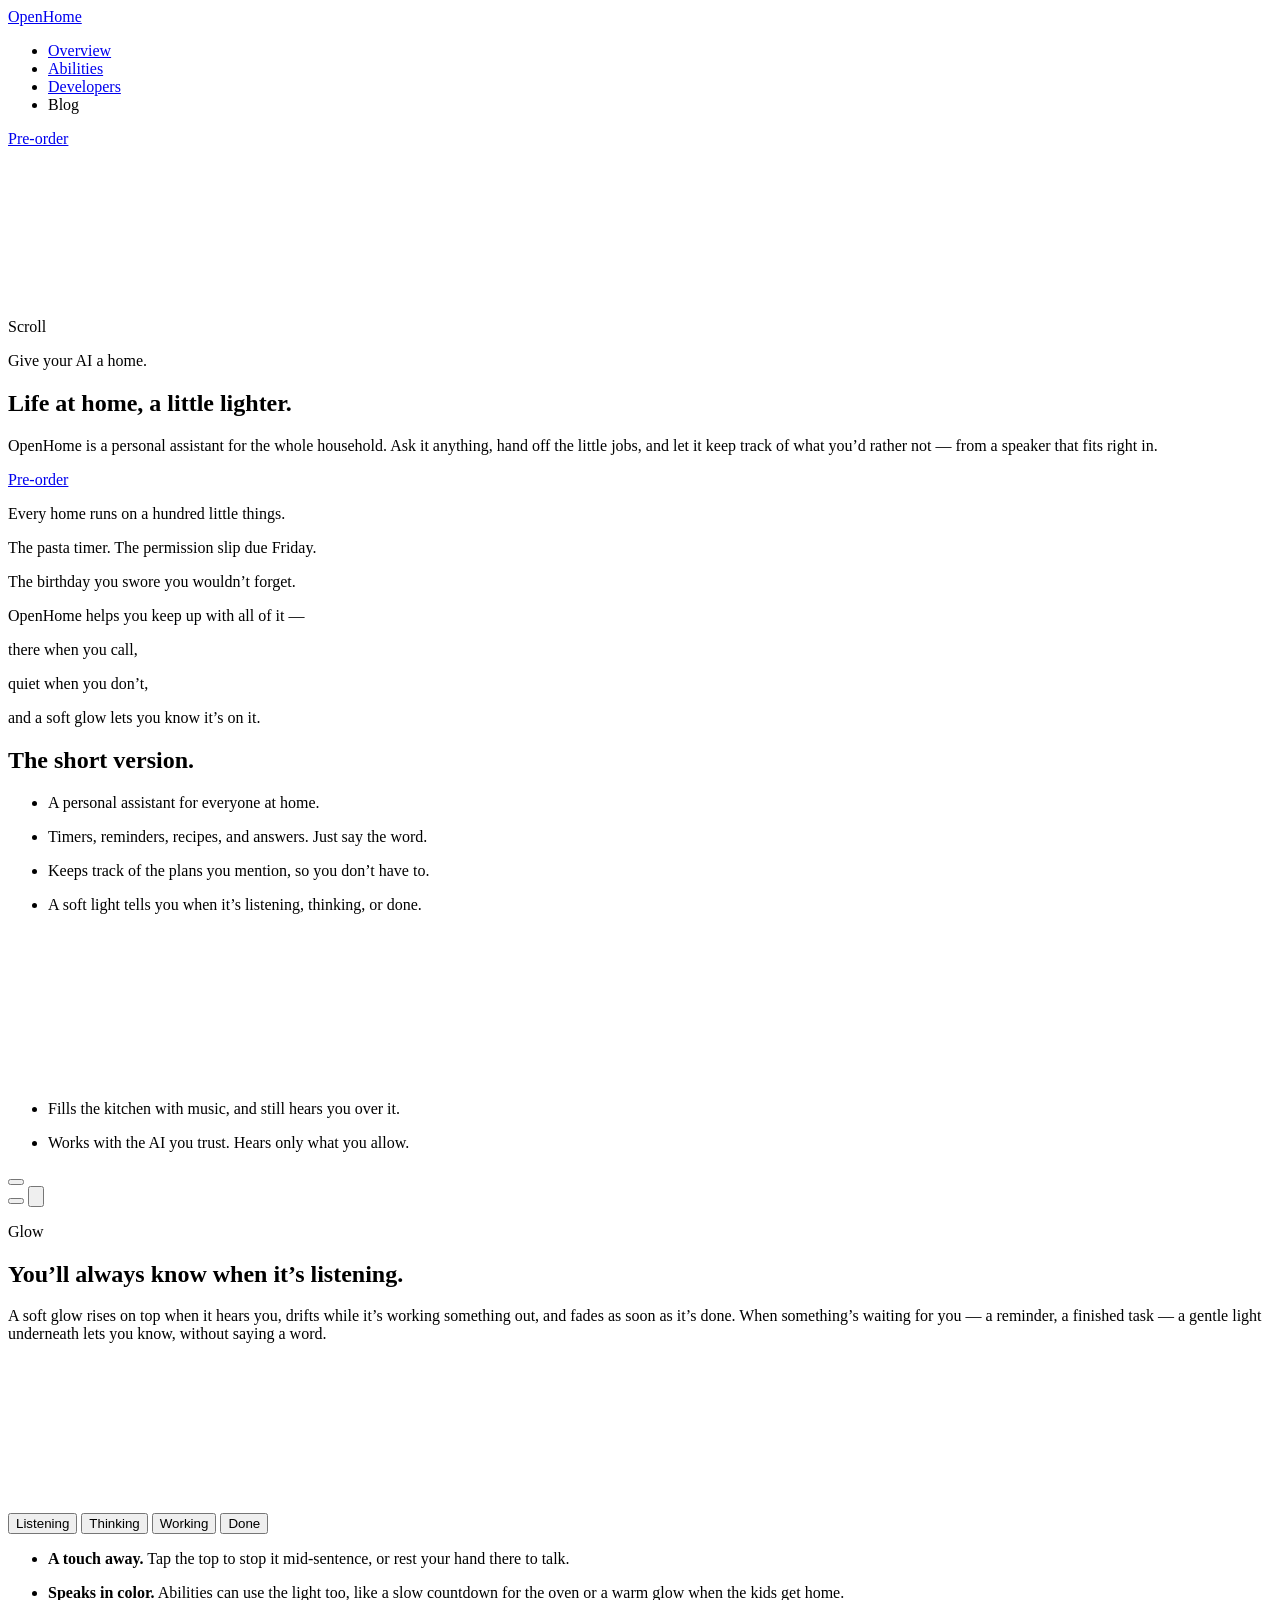
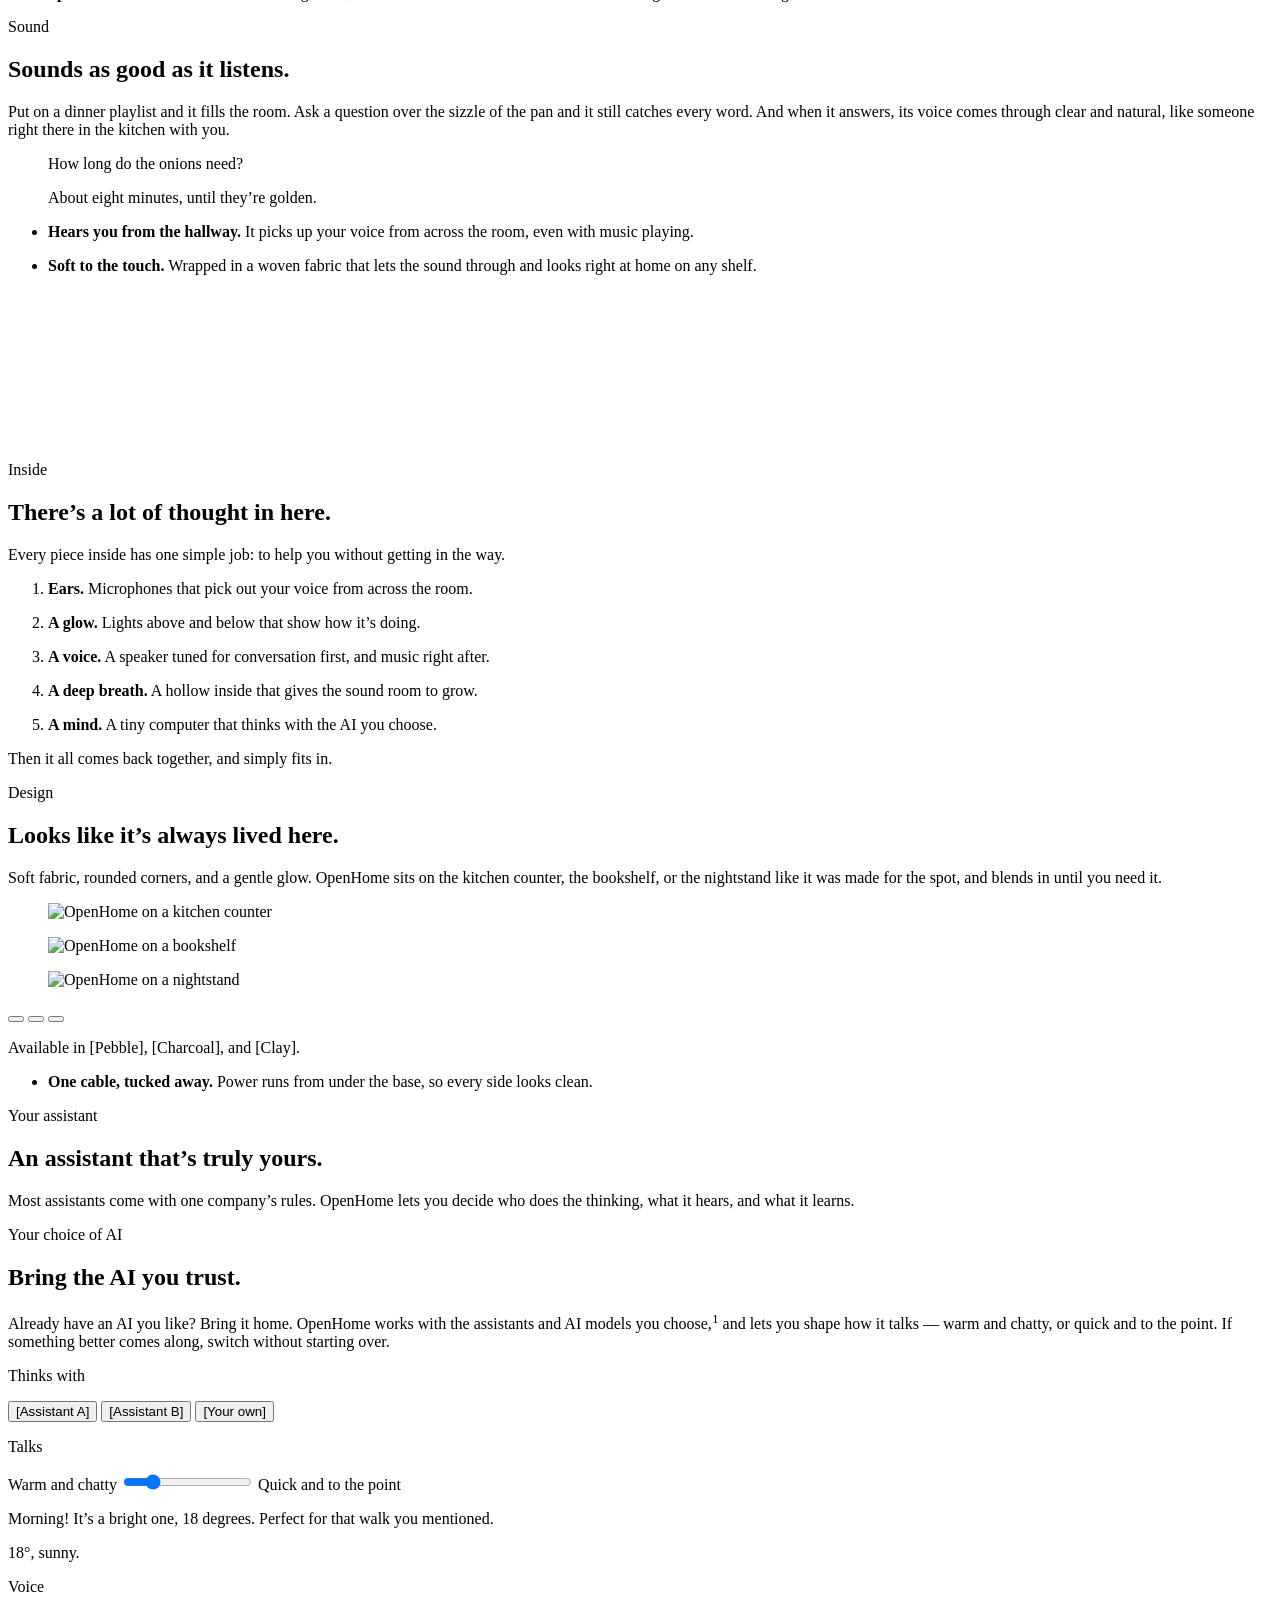
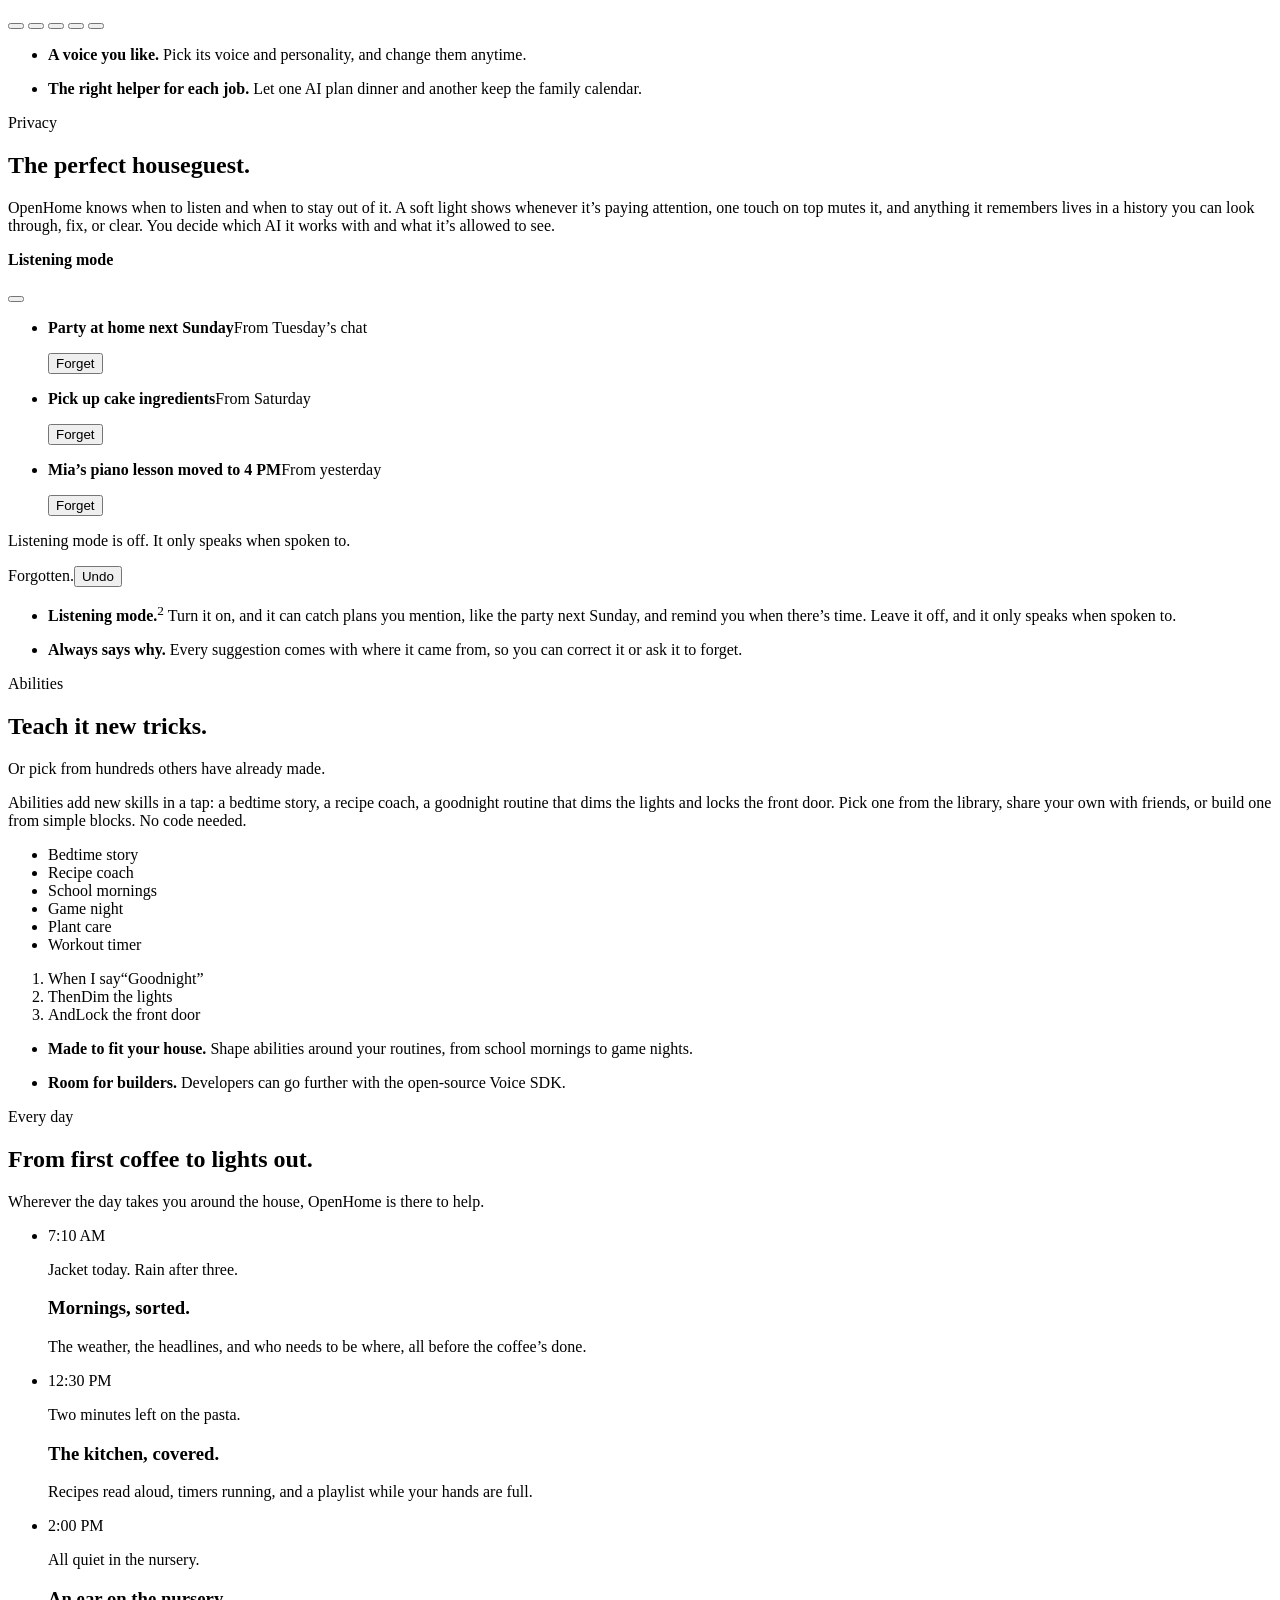
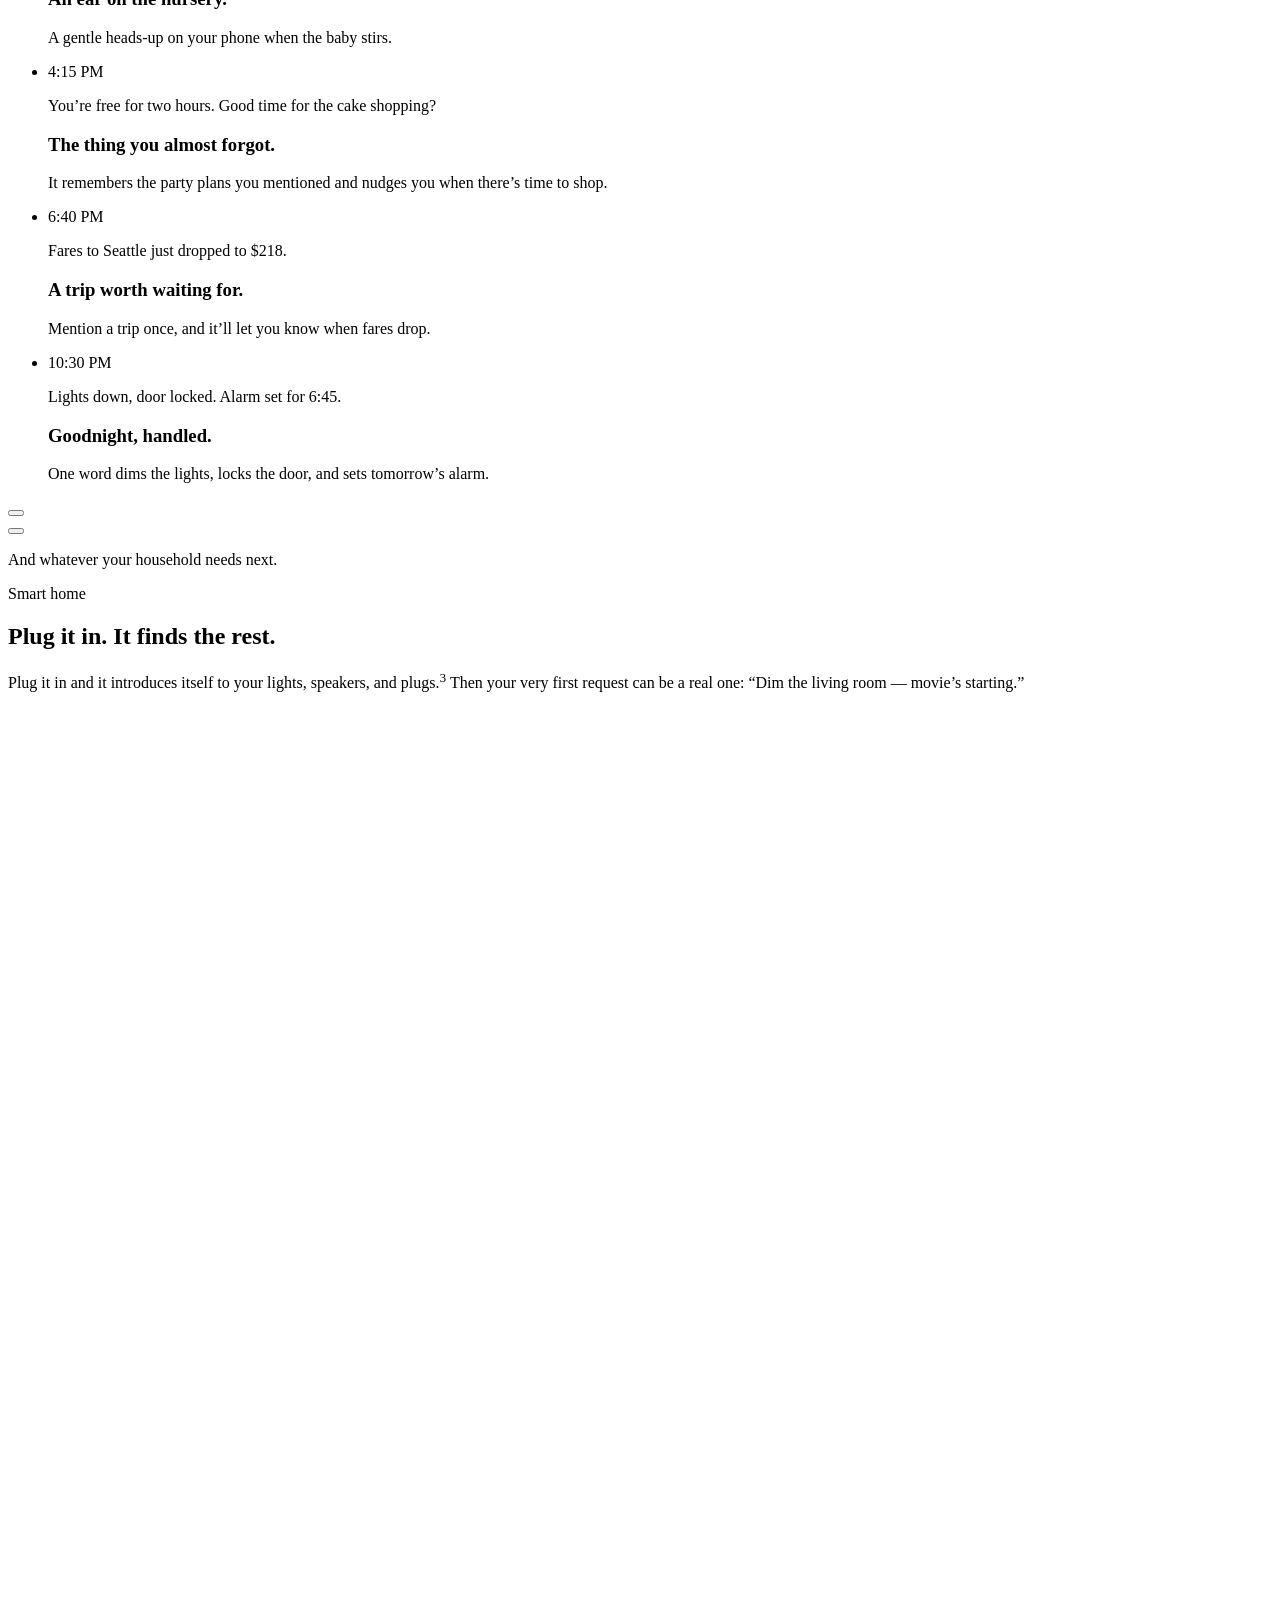
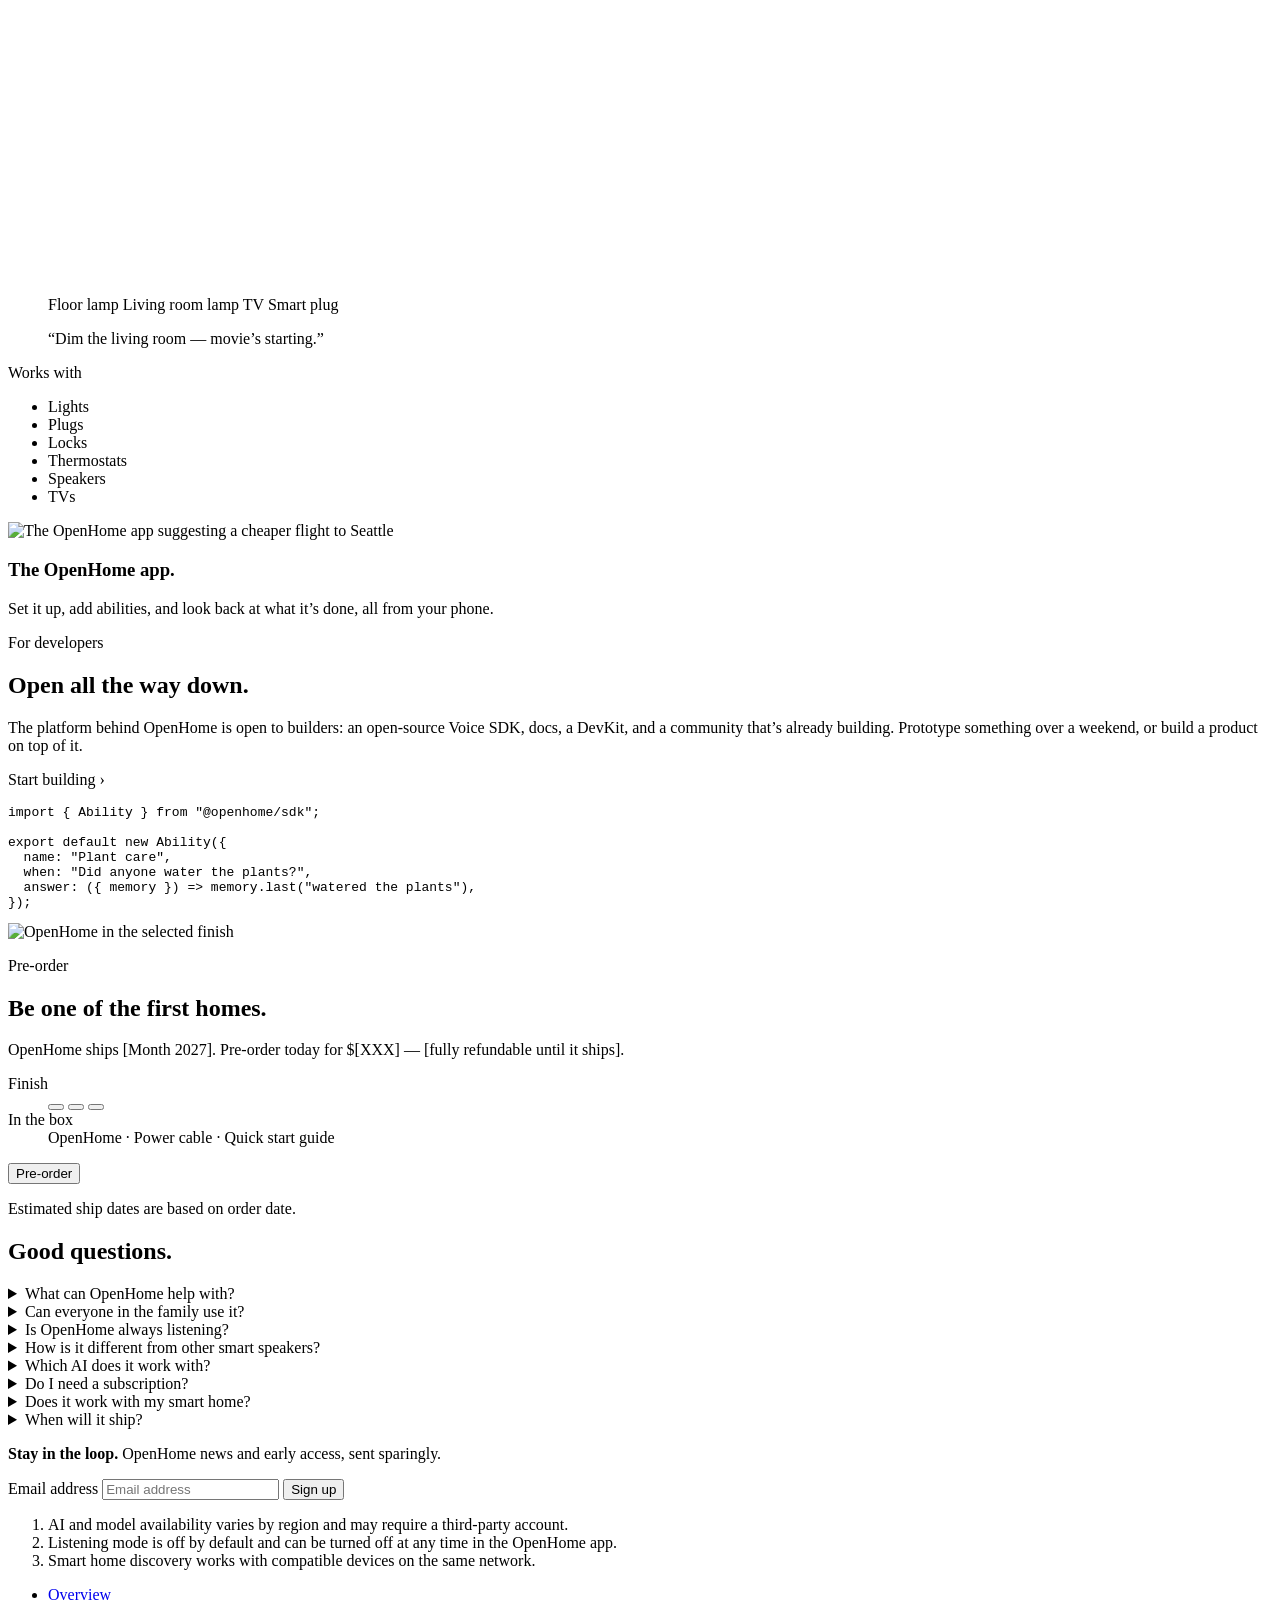
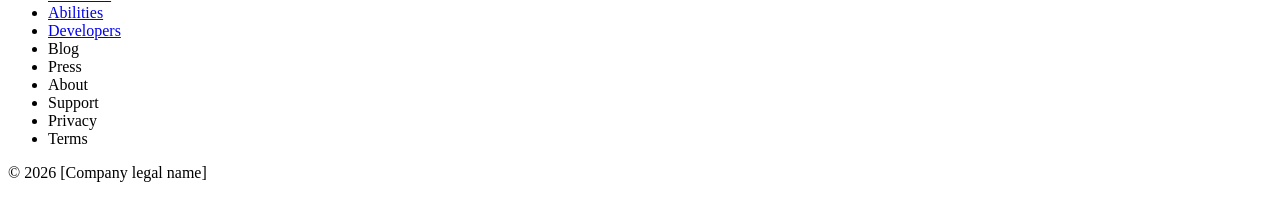
==== index.html @ 108980af "Publish the OpenHome homepage" ====
<!doctype html>
<html lang="en">
  <head>
    <meta charset="utf-8" />
    <meta name="viewport" content="width=device-width, initial-scale=1" />
    <meta name="robots" content="noindex, nofollow" />
    <title>OpenHome</title>
    <link rel="icon" href="data:," />
    <script type="module" crossorigin src="/OpenHomeWebsite/assets/index-CLuRskL2.js"></script>
    <link rel="stylesheet" crossorigin href="/OpenHomeWebsite/assets/index-CqBwtbEt.css">
  </head>
  <body>
    
    <header class="nav glass glass--frost">
      <a class="nav__name" href="#top">OpenHome</a>
      <ul class="nav__links">
        <li><a href="#top">Overview</a></li>
        <li><a href="#abilities">Abilities</a></li>
        <li><a href="#developers">Developers</a></li>
        <li><span>Blog</span></li>
      </ul>
      <a class="nav__buy glass glass--glow" href="#preorder">Pre-order</a>
    </header>

        <div class="edge-glow" aria-hidden="true"><i></i><i></i></div>

    <main>
            <section class="hero" id="top" aria-labelledby="hero-title">
        <div class="hero__stage">
          <canvas class="hero__canvas" aria-hidden="true"></canvas>

          <div class="hero__cue">
            <p class="hero__hint" aria-hidden="true">Scroll</p>
          </div>

          <p class="hero__line hero__title">Give your AI a home.</p>

                    <div class="hero__end">
            <h1 id="hero-title" class="hero__title">Life at home, a little lighter.</h1>
            <p class="hero__body">OpenHome is a personal assistant for the whole household. Ask it anything, hand off the little jobs, and let it keep track of what you’d rather not — from a speaker that fits right in.</p>
            <a class="hero__cta" href="#preorder">Pre-order</a>
          </div>
        </div>
      </section>

            <section class="s manifesto" aria-label="Every home runs on a hundred little things">
        <div class="manifesto__lines">
          <p>Every home runs on a hundred little things.</p>
          <p>The pasta timer. The permission slip due Friday.</p>
          <p>The birthday you swore you wouldn’t forget.</p>
          <p>OpenHome helps you keep up with all of it —</p>
          <p>there when you call,</p>
          <p>quiet when you don’t,</p>
          <p>and a soft glow lets you know it’s on it.<span class="manifesto__dot glass glass--glow" aria-hidden="true"></span></p>
        </div>
      </section>

            <section class="s s--white highlights" aria-labelledby="short-title" data-gallery>
        <div class="wrap gallery-head" data-reveal>
          <h2 class="title" id="short-title">The short version.</h2>
        </div>
        <ul class="gallery" aria-label="Highlights">
          <li class="card"><p class="card__line">A personal assistant for everyone at home.</p><div class="card__art" data-art="hl-01" role="img" aria-label="A family kitchen in the morning"></div></li>
          <li class="card"><p class="card__line">Timers, reminders, recipes, and answers. Just say the word.</p><div class="card__art" data-art="hl-02" role="img" aria-label="Hands kneading dough on a kitchen counter"></div></li>
          <li class="card"><p class="card__line">Keeps track of the plans you mention, so you don’t have to.</p><div class="card__art" data-art="hl-03" role="img" aria-label="Two people talking at a dining table"></div></li>
          <li class="card"><p class="card__line">A soft light tells you when it’s listening, thinking, or done.</p><div class="card__art card__art--glow"><canvas class="card__glow" role="img" aria-label="The top of OpenHome changing light"></canvas></div></li>
          <li class="card"><p class="card__line">Fills the kitchen with music, and still hears you over it.</p><div class="card__art" data-art="hl-05" role="img" aria-label="An evening kitchen with music playing"></div></li>
          <li class="card"><p class="card__line">Works with the AI you trust. Hears only what you allow.</p><div class="card__art" data-art="hl-06" role="img" aria-label="A hand resting on the top of OpenHome"></div></li>
        </ul>
        <div class="gallery-ctl glass glass--clear" data-lens="12">
          <button class="arrow" type="button" aria-label="Previous"><i data-icon="caret-left"></i></button>
          <div class="dots"><span class="dots__drop"></span></div>
          <button class="arrow" type="button" aria-label="Next"><i data-icon="caret-right"></i></button>
          <button class="play" type="button" aria-label="Pause" aria-pressed="false"><svg viewBox="0 0 16 16" aria-hidden="true"><path class="i-pause" d="M4.5 3h2.5v10H4.5zM9 3h2.5v10H9z" /><path class="i-play" d="M5 3l8 5-8 5z" /></svg></button>
        </div>
      </section>

            <section class="glow" aria-labelledby="glow-title">
        <div class="glow__track">
          <div class="glow__stage">
            <div class="wrap glow__grid">
              <div class="glow__copy">
                <p class="eyebrow">Glow</p>
                <h2 class="headline" id="glow-title">You’ll always know when it’s listening.</h2>
                <p class="intro">
                  A soft glow rises on top when it hears you, drifts while it’s working something out, and fades as soon
                  as it’s done. When something’s waiting for you — a reminder, a finished task — a gentle light underneath
                  lets you know, without saying a word.
                </p>
              </div>
              <div class="glow__device">
                <canvas class="glow__top" role="img" aria-label="The top of OpenHome, lit in the selected state"></canvas>
                <div class="seg glass glass--clear glow__seg" data-lens="12" aria-label="Light state">
                  <span class="seg__drop glass glass--glow"></span>
                  <button class="seg__opt" type="button" aria-checked="true">Listening</button>
                  <button class="seg__opt" type="button">Thinking</button>
                  <button class="seg__opt" type="button">Working</button>
                  <button class="seg__opt" type="button">Done</button>
                </div>
              </div>
            </div>
          </div>
        </div>
        <ul class="wrap features" data-reveal>
          <li><i class="icon" data-icon="hand-tap"></i><p><b>A touch away.</b> Tap the top to stop it mid-sentence, or rest your hand there to talk.</p></li>
          <li><i class="icon" data-icon="palette"></i><p><b>Speaks in color.</b> Abilities can use the light too, like a slow countdown for the oven or a warm glow when the kids get home.</p></li>
        </ul>
      </section>

            <section class="s sound" aria-labelledby="sound-title">
        <div class="wrap">
          <p class="eyebrow" data-reveal>Sound</p>
          <div class="split-head" data-reveal>
            <h2 class="headline" id="sound-title">Sounds as good as it listens.</h2>
            <p class="intro">
              Put on a dinner playlist and it fills the room. Ask a question over the sizzle of the pan and it still
              catches every word. And when it answers, its voice comes through clear and natural, like someone right
              there in the kitchen with you.
            </p>
          </div>
          <figure class="scene sound__scene" data-sound style="--sx: 20.5%; --sy: 74%">
            <div class="scene__art" data-art="sound-kitchen" role="img" aria-label="A family kitchen at dinner time"></div>
            <span class="ring"></span><span class="ring"></span><span class="ring"></span>
            <p class="bubble glass glass--clear" data-lens="10" style="--bx: 50%; --by: 16%">How long do the onions need?</p>
            <p class="bubble bubble--reply glass glass--frost glass--glow" style="--bx: 60%; --by: 30%">About eight minutes, until they’re golden.</p>
          </figure>
          <ul class="features features--left" data-reveal>
            <li><i class="icon" data-icon="ear"></i><p><b>Hears you from the hallway.</b> It picks up your voice from across the room, even with music playing.</p></li>
            <li><i class="icon" data-icon="feather"></i><p><b>Soft to the touch.</b> Wrapped in a woven fabric that lets the sound through and looks right at home on any shelf.</p></li>
          </ul>
        </div>
      </section>

            <div class="to-dark" aria-hidden="true"></div>
      <section class="inside" aria-labelledby="inside-title" data-dark>
        <div class="inside__stage">
          <canvas class="inside__canvas" aria-hidden="true"></canvas>
          <div class="inside__copy inside__copy--intro">
            <p class="eyebrow">Inside</p>
            <h2 id="inside-title" class="inside__title">There’s a lot of thought in here.</h2>
            <p class="inside__body">Every piece inside has one simple job: to help you without getting in the way.</p>
          </div>
          <ol class="inside__labels">
            <li class="label" data-label="ears"><span class="label__mark" aria-hidden="true"></span><p class="label__text"><strong>Ears.</strong> <span>Microphones that pick out your voice from across the room.</span></p></li>
            <li class="label" data-label="glow"><span class="label__mark" aria-hidden="true"></span><p class="label__text"><strong>A glow.</strong> <span>Lights above and below that show how it’s doing.</span></p></li>
            <li class="label" data-label="voice"><span class="label__mark" aria-hidden="true"></span><p class="label__text"><strong>A voice.</strong> <span>A speaker tuned for conversation first, and music right after.</span></p></li>
            <li class="label" data-label="breath"><span class="label__mark" aria-hidden="true"></span><p class="label__text"><strong>A deep breath.</strong> <span>A hollow inside that gives the sound room to grow.</span></p></li>
            <li class="label" data-label="mind"><span class="label__mark" aria-hidden="true"></span><p class="label__text"><strong>A mind.</strong> <span>A tiny computer that thinks with the AI you choose.</span></p></li>
          </ol>
          <p class="inside__copy inside__copy--outro inside__title">Then it all comes back together, and simply fits in.</p>
          <p class="inside__hint" aria-hidden="true"></p>
          <p class="inside__status" role="status"></p>
        </div>
      </section>
      <div class="to-light" aria-hidden="true"></div>

            <section class="s s--white design" aria-labelledby="design-title" data-finish>
        <div class="wrap center" data-reveal>
          <p class="eyebrow">Design</p>
          <h2 class="headline" id="design-title">Looks like it’s always lived here.</h2>
          <p class="intro">
            Soft fabric, rounded corners, and a gentle glow. OpenHome sits on the kitchen counter, the bookshelf, or the
            nightstand like it was made for the spot, and blends in until you need it.
          </p>
        </div>
        <div class="wrap plates" data-reveal>
          <figure class="plate" data-art="design-counter" style="--px: 50%; --pb: 20%; --pw: 38%"><img class="product" src="/OpenHomeWebsite/assets/speaker-pebble-DFc9h6jD.png" alt="OpenHome on a kitchen counter" /></figure>
          <figure class="plate" data-art="design-shelf" style="--px: 52%; --pb: 25%; --pw: 34%"><img class="product" src="/OpenHomeWebsite/assets/speaker-pebble-DFc9h6jD.png" alt="OpenHome on a bookshelf" /></figure>
          <figure class="plate" data-art="design-nightstand" style="--px: 42%; --pb: 34%; --pw: 34%"><img class="product" src="/OpenHomeWebsite/assets/speaker-pebble-DFc9h6jD.png" alt="OpenHome on a nightstand" /></figure>
        </div>
        <div class="finish-row" data-reveal>
          <div class="seg glass glass--clear finish-seg" data-lens="12" aria-label="Finish">
            <span class="seg__drop glass glass--frost"></span>
            <button class="seg__opt swatch" type="button" aria-checked="true" aria-label="[Pebble]" style="--sw: #cdc9c0"></button>
            <button class="seg__opt swatch" type="button" aria-label="[Charcoal]" style="--sw: #45444a"></button>
            <button class="seg__opt swatch" type="button" aria-label="[Clay]" style="--sw: #c4876a"></button>
          </div>
          <p class="small">Available in [Pebble], [Charcoal], and [Clay].</p>
        </div>
        <ul class="wrap features" data-reveal>
          <li><i class="icon" data-icon="plug"></i><p><b>One cable, tucked away.</b> Power runs from under the base, so every side looks clean.</p></li>
        </ul>
      </section>

            <div class="aura-zone">

                <section class="s yours" aria-labelledby="yours-title">
          <div class="wrap center">
            <p class="eyebrow" data-reveal>Your assistant</p>
            <h2 class="display words" id="yours-title" data-words>An assistant that’s truly yours.</h2>
            <p class="intro" data-reveal>
              Most assistants come with one company’s rules. OpenHome lets you decide who does the thinking, what it
              hears, and what it learns.
            </p>
          </div>
        </section>

                <section class="s ai" aria-labelledby="ai-title">
          <div class="wrap center" data-reveal>
            <p class="eyebrow">Your choice of AI</p>
            <h2 class="headline" id="ai-title">Bring the AI you trust.</h2>
            <p class="intro">
              Already have an AI you like? Bring it home. OpenHome works with the assistants and AI models you
              choose,<sup>1</sup> and lets you shape how it talks — warm and chatty, or quick and to the point. If
              something better comes along, switch without starting over.
            </p>
          </div>
          <div class="app glass glass--frost" data-reveal>
            <div class="app__row">
              <p class="app__label">Thinks with</p>
              <div class="seg glass glass--clear ai-seg" data-lens="10" aria-label="Choose an AI">
                <span class="seg__drop glass glass--frost"></span>
                <button class="seg__opt" type="button" aria-checked="true">[Assistant A]</button>
                <button class="seg__opt" type="button">[Assistant B]</button>
                <button class="seg__opt" type="button">[Your own]</button>
              </div>
            </div>
            <div class="app__row">
              <p class="app__label">Talks</p>
              <div class="tone">
                <span>Warm and chatty</span>
                <input class="tone__range" type="range" min="0" max="100" value="20" aria-label="How it talks, from warm and chatty to quick and to the point" />
                <span>Quick and to the point</span>
              </div>
            </div>
            <div class="reply glass glass--clear" data-lens="10" aria-live="polite">
              <p class="reply__warm">Morning! It’s a bright one, 18 degrees. Perfect for that walk you mentioned.</p>
              <p class="reply__quick">18°, sunny.</p>
            </div>
            <div class="app__row">
              <p class="app__label">Voice</p>
              <div class="voices" role="radiogroup" aria-label="Voice">
                <button type="button" class="voice" role="radio" aria-checked="true" aria-label="Voice 1" style="--v: #ffcf9e"></button>
                <button type="button" class="voice" role="radio" aria-checked="false" aria-label="Voice 2" style="--v: #ffe7a8"></button>
                <button type="button" class="voice" role="radio" aria-checked="false" aria-label="Voice 3" style="--v: #b9dcff"></button>
                <button type="button" class="voice" role="radio" aria-checked="false" aria-label="Voice 4" style="--v: #c9f2df"></button>
                <button type="button" class="voice" role="radio" aria-checked="false" aria-label="Voice 5" style="--v: #f6c3d4"></button>
              </div>
            </div>
          </div>
          <ul class="wrap features" data-reveal>
            <li><i class="icon" data-icon="user-sound"></i><p><b>A voice you like.</b> Pick its voice and personality, and change them anytime.</p></li>
            <li><i class="icon" data-icon="brain"></i><p><b>The right helper for each job.</b> Let one AI plan dinner and another keep the family calendar.</p></li>
          </ul>
        </section>

                <section class="s privacy" aria-labelledby="privacy-title">
          <div class="wrap">
            <div class="privacy__scene" data-art="privacy-room">
              <div class="privacy__panel glass glass--frost" data-reveal>
                <span class="privacy__light glass glass--glow" aria-hidden="true"></span>
                <p class="eyebrow">Privacy</p>
                <h2 class="headline" id="privacy-title">The perfect houseguest.</h2>
                <p class="intro">
                  OpenHome knows when to listen and when to stay out of it. A soft light shows whenever it’s paying
                  attention, one touch on top mutes it, and anything it remembers lives in a history you can look
                  through, fix, or clear. You decide which AI it works with and what it’s allowed to see.
                </p>
                <div class="memory">
                  <div class="memory__head">
                    <p><b>Listening mode</b></p>
                    <button class="switch" type="button" role="switch" aria-checked="true" aria-label="Listening mode"><span></span></button>
                  </div>
                  <div class="memory__body">
                    <ul class="memory__list">
                      <li class="mem glass glass--clear"><p><b>Party at home next Sunday</b><span class="src">From Tuesday’s chat</span></p><button type="button" class="forget">Forget</button></li>
                      <li class="mem glass glass--clear"><p><b>Pick up cake ingredients</b><span class="src">From Saturday</span></p><button type="button" class="forget">Forget</button></li>
                      <li class="mem glass glass--clear"><p><b>Mia’s piano lesson moved to 4 PM</b><span class="src">From yesterday</span></p><button type="button" class="forget">Forget</button></li>
                    </ul>
                    <p class="memory__off">Listening mode is off. It only speaks when spoken to.</p>
                  </div>
                  <div class="toast glass glass--dark" role="status"><span>Forgotten.</span><button type="button" class="undo">Undo</button></div>
                </div>
              </div>
            </div>
            <ul class="features" data-reveal>
              <li><i class="icon" data-icon="microphone"></i><p><b>Listening mode.</b><sup>2</sup> Turn it on, and it can catch plans you mention, like the party next Sunday, and remind you when there’s time. Leave it off, and it only speaks when spoken to.</p></li>
              <li><i class="icon" data-icon="chat-circle-text"></i><p><b>Always says why.</b> Every suggestion comes with where it came from, so you can correct it or ask it to forget.</p></li>
            </ul>
          </div>
        </section>

                <section class="s abilities" id="abilities" aria-labelledby="abilities-title">
          <div class="wrap">
            <p class="eyebrow" data-reveal>Abilities</p>
            <div class="split-head" data-reveal>
              <div>
                <h2 class="headline" id="abilities-title">Teach it new tricks.</h2>
                <p class="intro">Or pick from hundreds others have already made.</p>
              </div>
              <p class="intro">
                Abilities add new skills in a tap: a bedtime story, a recipe coach, a goodnight routine that dims the
                lights and locks the front door. Pick one from the library, share your own with friends, or build one
                from simple blocks. No code needed.
              </p>
            </div>
            <div class="builder" data-builder>
              <ul class="library" aria-label="Ability library">
                <li class="lib glass glass--frost"><i class="lib__icon" style="--c: #f3c58a"></i>Bedtime story</li>
                <li class="lib glass glass--frost"><i class="lib__icon" style="--c: #f1a487"></i>Recipe coach</li>
                <li class="lib glass glass--frost"><i class="lib__icon" style="--c: #9fc3f0"></i>School mornings</li>
                <li class="lib glass glass--frost"><i class="lib__icon" style="--c: #bfe3c9"></i>Game night</li>
                <li class="lib glass glass--frost"><i class="lib__icon" style="--c: #d9c2ef"></i>Plant care</li>
                <li class="lib glass glass--frost"><i class="lib__icon" style="--c: #f5d9a0"></i>Workout timer</li>
              </ul>
              <ol class="routine" aria-label="A goodnight routine">
                <li class="block glass glass--frost" style="--from-x: -220px; --from-y: -60px"><span class="block__kind">When I say</span>“Goodnight”</li>
                <li class="block glass glass--frost" style="--from-x: 40px; --from-y: 180px"><span class="block__kind">Then</span>Dim the lights</li>
                <li class="block glass glass--frost" style="--from-x: 260px; --from-y: -120px"><span class="block__kind">And</span>Lock the front door</li>
              </ol>
            </div>
            <ul class="features" data-reveal>
              <li><i class="icon" data-icon="house-line"></i><p><b>Made to fit your house.</b> Shape abilities around your routines, from school mornings to game nights.</p></li>
              <li><i class="icon" data-icon="code"></i><p><b>Room for builders.</b> Developers can go further with the open-source Voice SDK.</p></li>
            </ul>
          </div>
        </section>
      </div>

            <section class="s s--white day" aria-labelledby="day-title" data-gallery>
        <div class="wrap" data-reveal>
          <p class="eyebrow">Every day</p>
          <h2 class="title" id="day-title">From first coffee to lights out.</h2>
          <p class="intro">Wherever the day takes you around the house, OpenHome is there to help.</p>
        </div>
        <ul class="gallery" aria-label="Moments in a day">
          <li class="tile" tabindex="0"><div class="tile__art" data-art="day-01"><span class="chip glass glass--clear">7:10 AM</span><p class="bubble glass glass--clear">Jacket today. Rain after three.</p></div><h3>Mornings, sorted.</h3><p>The weather, the headlines, and who needs to be where, all before the coffee’s done.</p></li>
          <li class="tile" tabindex="0"><div class="tile__art" data-art="day-02"><span class="chip glass glass--clear">12:30 PM</span><p class="bubble glass glass--clear">Two minutes left on the pasta.</p></div><h3>The kitchen, covered.</h3><p>Recipes read aloud, timers running, and a playlist while your hands are full.</p></li>
          <li class="tile" tabindex="0"><div class="tile__art" data-art="day-03"><span class="chip glass glass--clear">2:00 PM</span><p class="bubble glass glass--clear">All quiet in the nursery.</p></div><h3>An ear on the nursery.</h3><p>A gentle heads-up on your phone when the baby stirs.</p></li>
          <li class="tile" tabindex="0"><div class="tile__art" data-art="day-04"><span class="chip glass glass--clear">4:15 PM</span><p class="bubble glass glass--clear">You’re free for two hours. Good time for the cake shopping?</p></div><h3>The thing you almost forgot.</h3><p>It remembers the party plans you mentioned and nudges you when there’s time to shop.</p></li>
          <li class="tile" tabindex="0"><div class="tile__art" data-art="day-05"><span class="chip glass glass--clear">6:40 PM</span><p class="bubble glass glass--clear">Fares to Seattle just dropped to $218.</p></div><h3>A trip worth waiting for.</h3><p>Mention a trip once, and it’ll let you know when fares drop.</p></li>
          <li class="tile" tabindex="0"><div class="tile__art" data-art="day-06"><span class="chip glass glass--clear">10:30 PM</span><p class="bubble glass glass--clear">Lights down, door locked. Alarm set for 6:45.</p></div><h3>Goodnight, handled.</h3><p>One word dims the lights, locks the door, and sets tomorrow’s alarm.</p></li>
        </ul>
        <div class="gallery-ctl glass glass--clear" data-lens="12">
          <button class="arrow" type="button" aria-label="Previous"><i data-icon="caret-left"></i></button>
          <div class="dots"><span class="dots__drop"></span></div>
          <button class="arrow" type="button" aria-label="Next"><i data-icon="caret-right"></i></button>
        </div>
        <p class="after" data-reveal>And whatever your household needs next.</p>
      </section>

            <section class="s s--deep home" aria-labelledby="home-title">
        <div class="wrap">
          <div class="center" data-reveal>
            <p class="eyebrow">Smart home</p>
            <h2 class="headline" id="home-title">Plug it in. It finds the rest.</h2>
            <p class="intro">
              Plug it in and it introduces itself to your lights, speakers, and plugs.<sup>3</sup> Then your very first
              request can be a real one: “Dim the living room — movie’s starting.”
            </p>
          </div>
          <figure class="scene home__scene" data-home style="--sx: 50%; --sy: 70%">
            <div class="scene__art" data-art="home-living-on" role="img" aria-label="A living room at dusk"></div>
            <div class="scene__art scene__art--dim" data-art="home-living-dim" aria-hidden="true"></div>
            <svg class="home__links" viewBox="0 0 100 100" preserveAspectRatio="none" aria-hidden="true"></svg>
            <span class="chip glass glass--clear" data-lens="10" style="--x: 18%; --y: 38%">Floor lamp</span>
            <span class="chip glass glass--clear" data-lens="10" style="--x: 36%; --y: 52%">Living room lamp</span>
            <span class="chip glass glass--clear" data-lens="10" style="--x: 64%; --y: 44%">TV</span>
            <span class="chip glass glass--clear" data-lens="10" style="--x: 82%; --y: 72%">Smart plug</span>
            <p class="bubble glass glass--frost" style="--bx: 50%; --by: 12%">“Dim the living room — movie’s starting.”</p>
          </figure>
          <p class="works" data-reveal>Works with</p>
                    <ul class="logos" aria-label="Works with" data-reveal>
            <li class="glass glass--clear"><i data-icon="lightbulb"></i>Lights</li>
            <li class="glass glass--clear"><i data-icon="plug"></i>Plugs</li>
            <li class="glass glass--clear"><i data-icon="lock-key"></i>Locks</li>
            <li class="glass glass--clear"><i data-icon="thermometer-simple"></i>Thermostats</li>
            <li class="glass glass--clear"><i data-icon="speaker-hifi"></i>Speakers</li>
            <li class="glass glass--clear"><i data-icon="television-simple"></i>TVs</li>
          </ul>
          <div class="app-row" data-reveal>
                        <div class="phone"><img class="phone__screen" src="/OpenHomeWebsite/assets/app-chat-BZ1vZxOl.jpg" alt="The OpenHome app suggesting a cheaper flight to Seattle" /></div>
            <div>
              <h3 class="sub-title">The OpenHome app.</h3>
              <p class="intro">Set it up, add abilities, and look back at what it’s done, all from your phone.</p>
            </div>
          </div>
        </div>
      </section>

            <section class="s s--dark devs" id="developers" aria-labelledby="dev-title" data-dark>
        <div class="aura aura--cool" aria-hidden="true"><i></i><i></i><i></i></div>
        <div class="wrap">
          <p class="eyebrow" data-reveal>For developers</p>
          <div class="split-head" data-reveal>
            <h2 class="headline" id="dev-title">Open all the way down.</h2>
            <div>
              <p class="intro">
                The platform behind OpenHome is open to builders: an open-source Voice SDK, docs, a DevKit, and a
                community that’s already building. Prototype something over a weekend, or build a product on top of it.
              </p>
              <p class="more"><span class="link">Start building ›</span></p>
            </div>
          </div>
          <div class="code glass glass--dark">
            <div class="code__bar" aria-hidden="true"><i></i><i></i><i></i></div>
            <pre><code data-type>import { Ability } from "@openhome/sdk";

export default new Ability({
  name: "Plant care",
  when: "Did anyone water the plants?",
  answer: ({ memory }) =&gt; memory.last("watered the plants"),
});</code></pre>
          </div>
        </div>
      </section>

            <section class="s preorder" id="preorder" aria-labelledby="order-title" data-finish>
        <div class="wrap order">
          <div class="order__product"><img class="product" src="/OpenHomeWebsite/assets/speaker-pebble-DFc9h6jD.png" alt="OpenHome in the selected finish" /></div>
          <div class="order__panel glass glass--frost">
            <p class="eyebrow">Pre-order</p>
            <h2 class="headline" id="order-title">Be one of the first homes.</h2>
            <p class="intro">OpenHome ships [Month 2027]. Pre-order today for $[XXX] — [fully refundable until it ships].</p>
            <dl>
              <dt>Finish</dt>
              <dd>
                <div class="seg glass glass--clear finish-seg" data-lens="12" aria-label="Finish">
                  <span class="seg__drop glass glass--frost"></span>
                  <button class="seg__opt swatch" type="button" aria-checked="true" aria-label="[Pebble]" style="--sw: #cdc9c0"></button>
                  <button class="seg__opt swatch" type="button" aria-label="[Charcoal]" style="--sw: #45444a"></button>
                  <button class="seg__opt swatch" type="button" aria-label="[Clay]" style="--sw: #c4876a"></button>
                </div>
              </dd>
              <dt>In the box</dt>
              <dd>OpenHome · Power cable · Quick start guide</dd>
            </dl>
            <button class="buy" type="button">Pre-order</button>
            <p class="small">Estimated ship dates are based on order date.</p>
          </div>
        </div>
      </section>

            <section class="s s--white" aria-labelledby="faq-title">
        <div class="wrap">
          <h2 class="title" id="faq-title" data-reveal>Good questions.</h2>
          <div class="faq" data-reveal>
            <details><summary>What can OpenHome help with?</summary><div class="faq__a"><p>Everyday things around the house: answering questions, timers and reminders, music, the family calendar, and lights and other smart devices. Abilities add more.</p></div></details>
            <details><summary>Can everyone in the family use it?</summary><div class="faq__a"><p>Yes. Anyone at home can ask questions, play music, and set timers. [Personal features for each family member]</p></div></details>
            <details><summary>Is OpenHome always listening?</summary><div class="faq__a"><p>It listens for its wake word. Listening mode, which lets it pick up plans and reminders from conversation, stays off until you turn it on. A soft light shows whenever it’s paying attention, and you can mute it at any time.</p></div></details>
            <details><summary>How is it different from other smart speakers?</summary><div class="faq__a"><p>It’s built around your household, not around one company’s assistant. You choose the AI it uses, teach it new abilities, and can always see what it’s doing.</p></div></details>
            <details><summary>Which AI does it work with?</summary><div class="faq__a"><p>[List at launch]. More are added through software updates and abilities.</p></div></details>
            <details><summary>Do I need a subscription?</summary><div class="faq__a"><p>[Answer]</p></div></details>
            <details><summary>Does it work with my smart home?</summary><div class="faq__a"><p>[Supported brands and protocols]</p></div></details>
            <details><summary>When will it ship?</summary><div class="faq__a"><p>Pre-orders ship starting [Month 2027] in [regions].</p></div></details>
          </div>
        </div>
      </section>

            <section class="signup" aria-label="Newsletter">
        <div class="aura aura--small" aria-hidden="true"><i></i><i></i><i></i></div>
        <div class="wrap signup__row">
          <p><b>Stay in the loop.</b> OpenHome news and early access, sent sparingly.</p>
          <form class="field glass glass--clear" data-lens="12">
            <label class="visually-hidden" for="email">Email address</label>
            <input id="email" type="email" required placeholder="Email address" autocomplete="email" />
            <button type="submit" class="field__go"><span>Sign up</span></button>
          </form>
        </div>
      </section>
    </main>

        <footer class="footer">
      <div class="wrap">
        <ol class="footnotes">
          <li>AI and model availability varies by region and may require a third-party account.</li>
          <li>Listening mode is off by default and can be turned off at any time in the OpenHome app.</li>
          <li>Smart home discovery works with compatible devices on the same network.</li>
        </ol>
        <ul class="links">
          <li><a href="#top">Overview</a></li>
          <li><a href="#abilities">Abilities</a></li>
          <li><a href="#developers">Developers</a></li>
          <li>Blog</li>
          <li>Press</li>
          <li>About</li>
          <li>Support</li>
          <li>Privacy</li>
          <li>Terms</li>
        </ul>
        <p>© 2026 [Company legal name]</p>
      </div>
    </footer>

  </body>
</html>
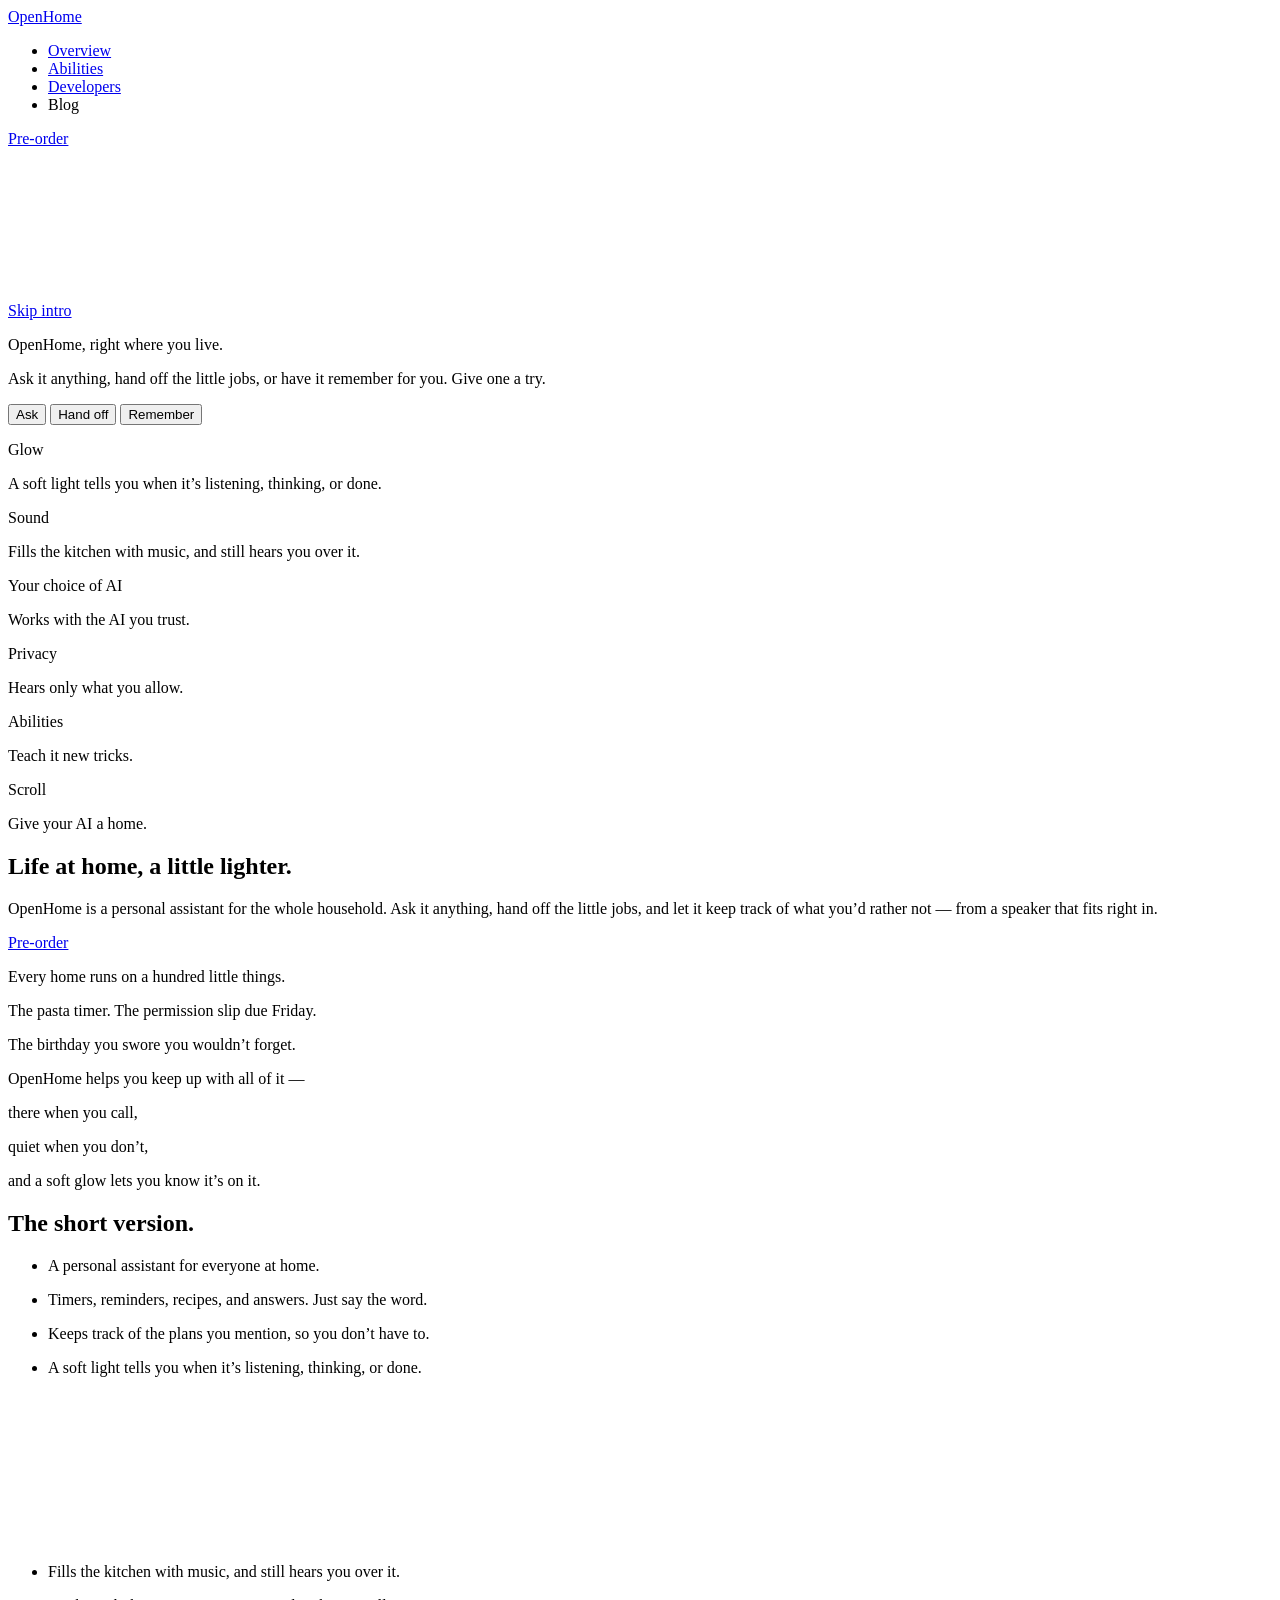
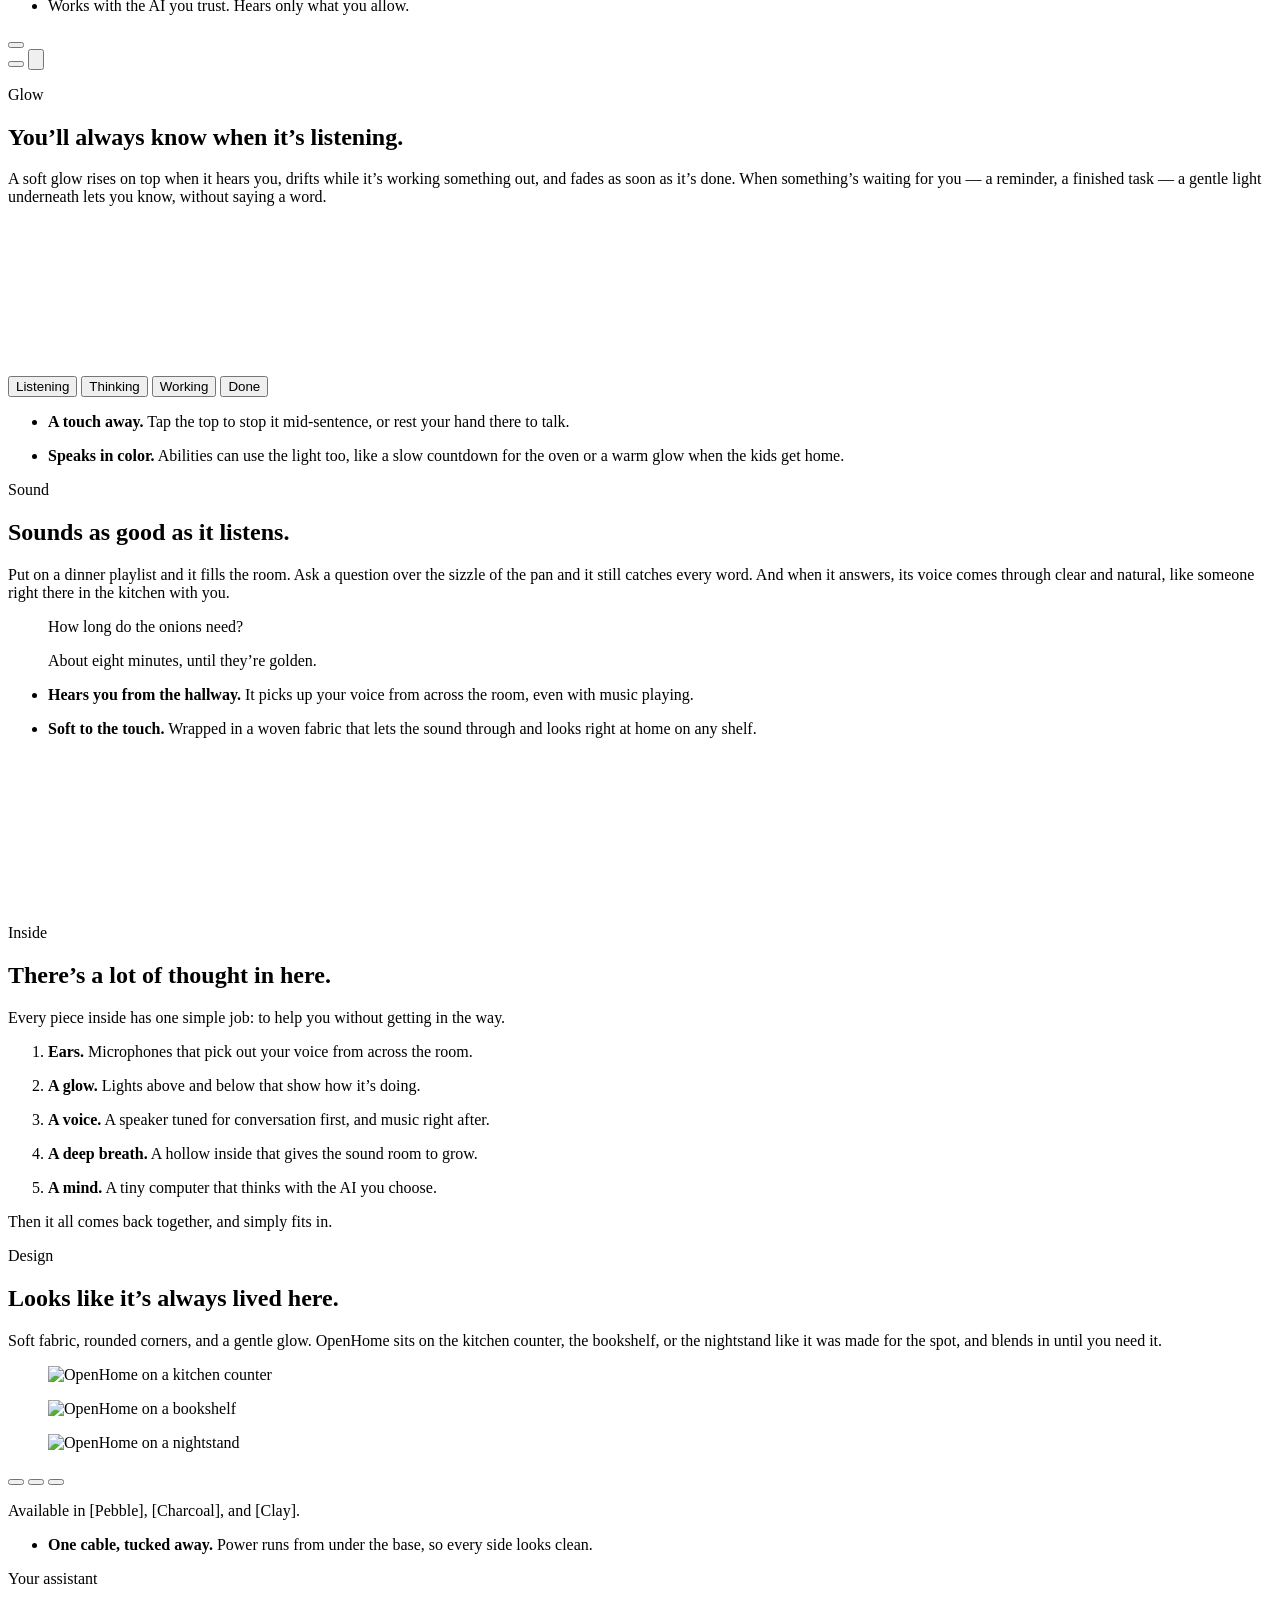
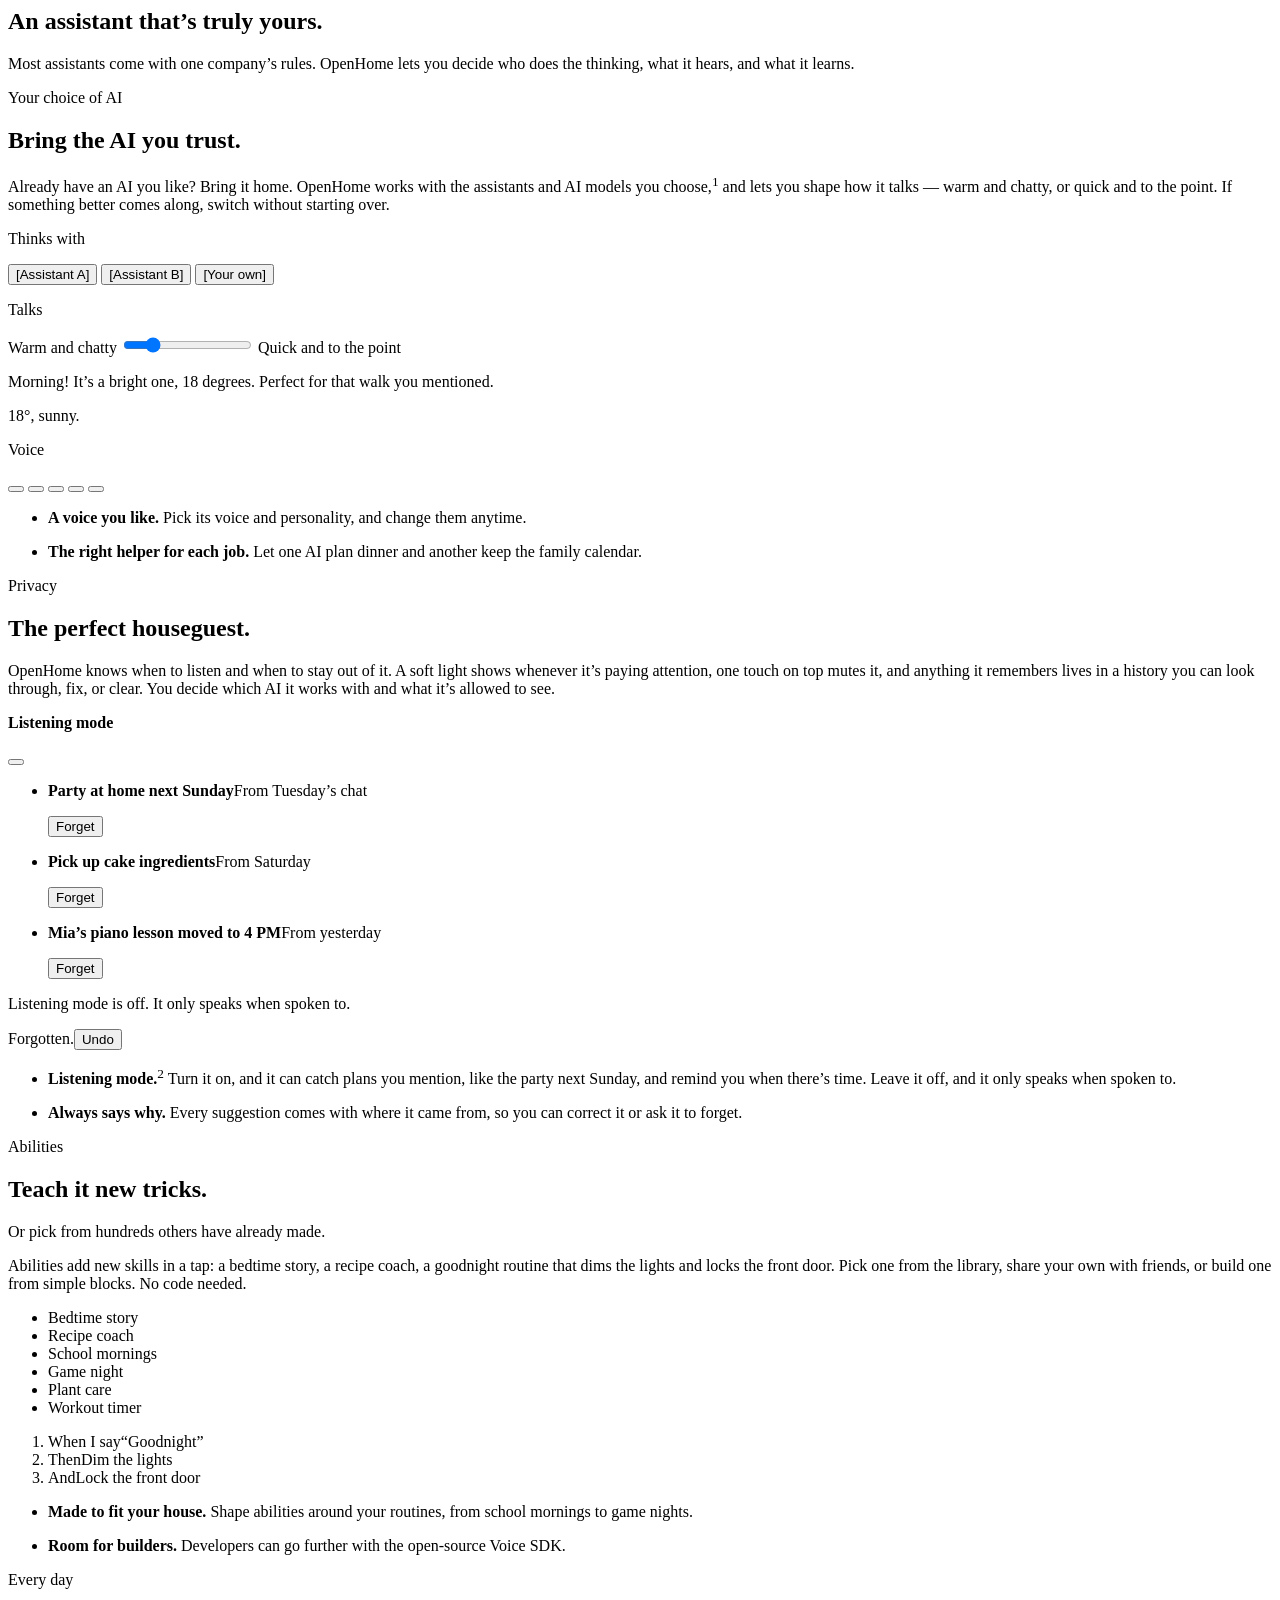
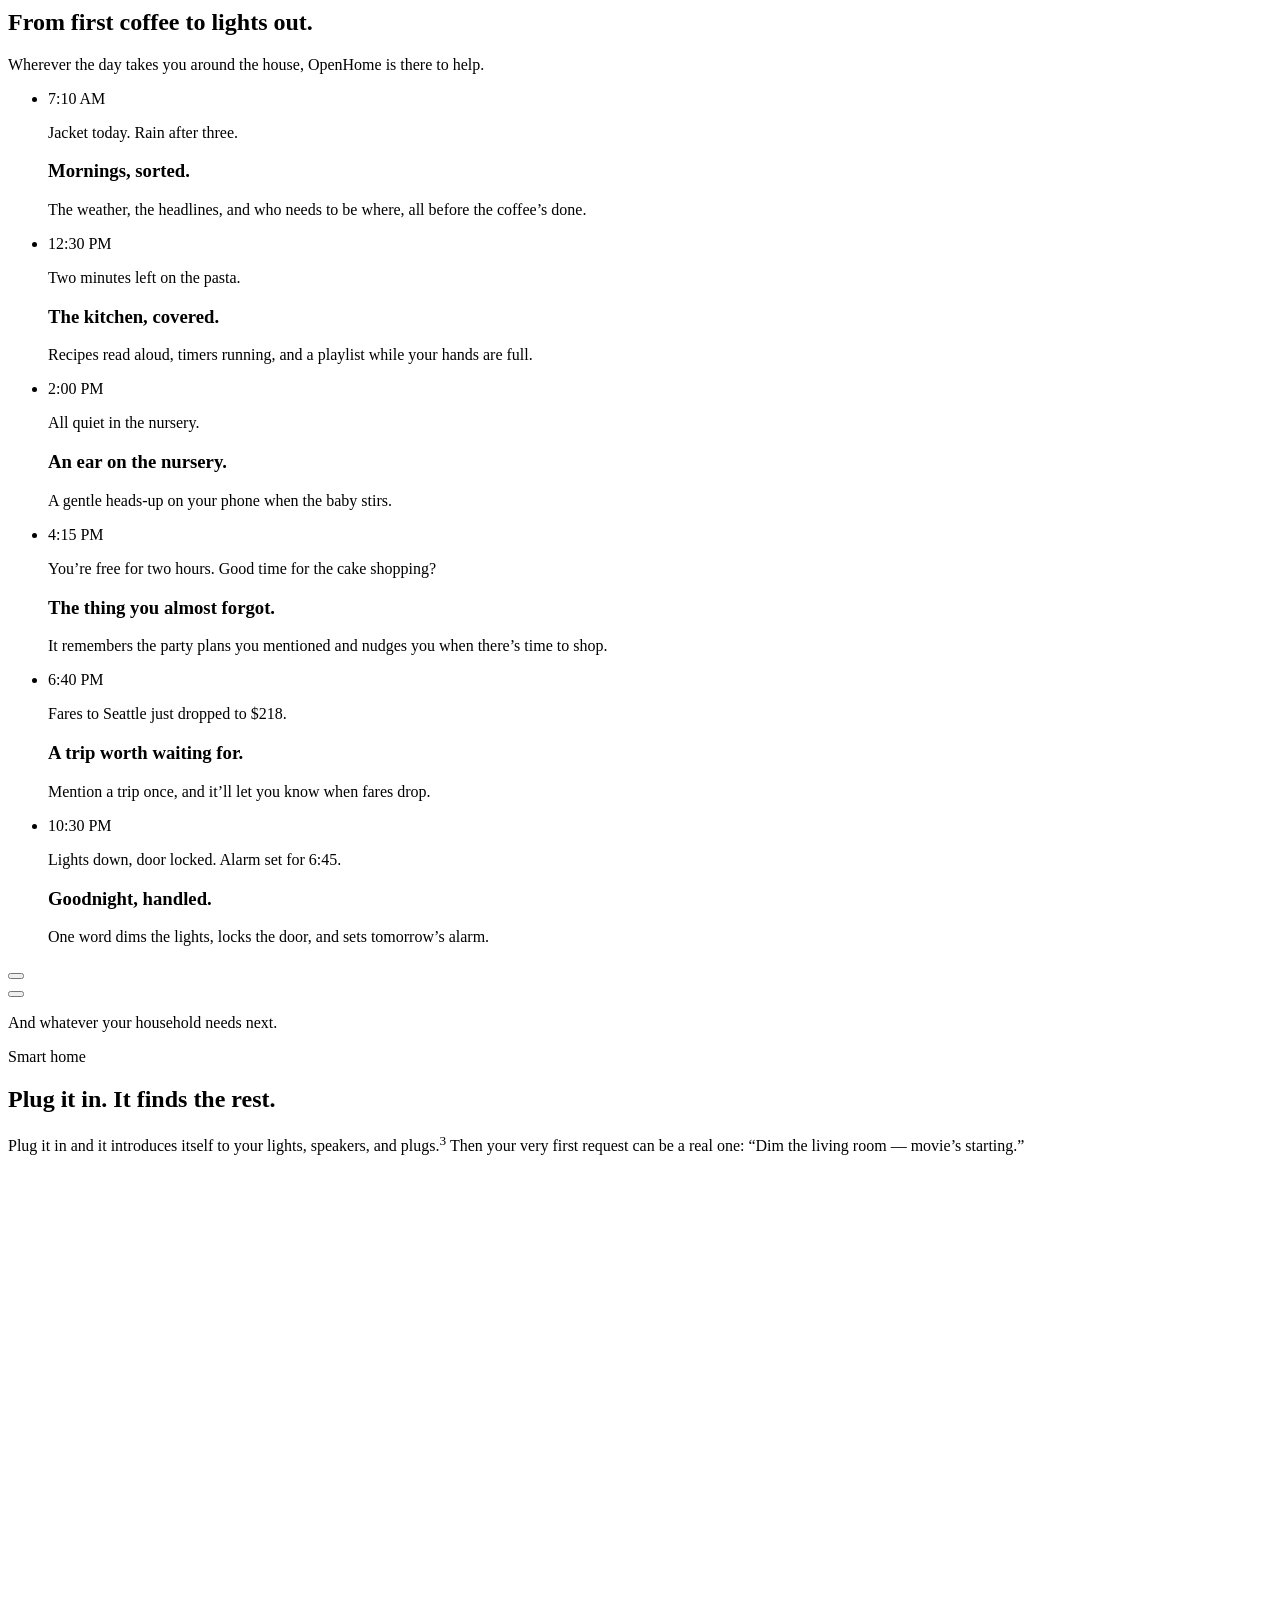
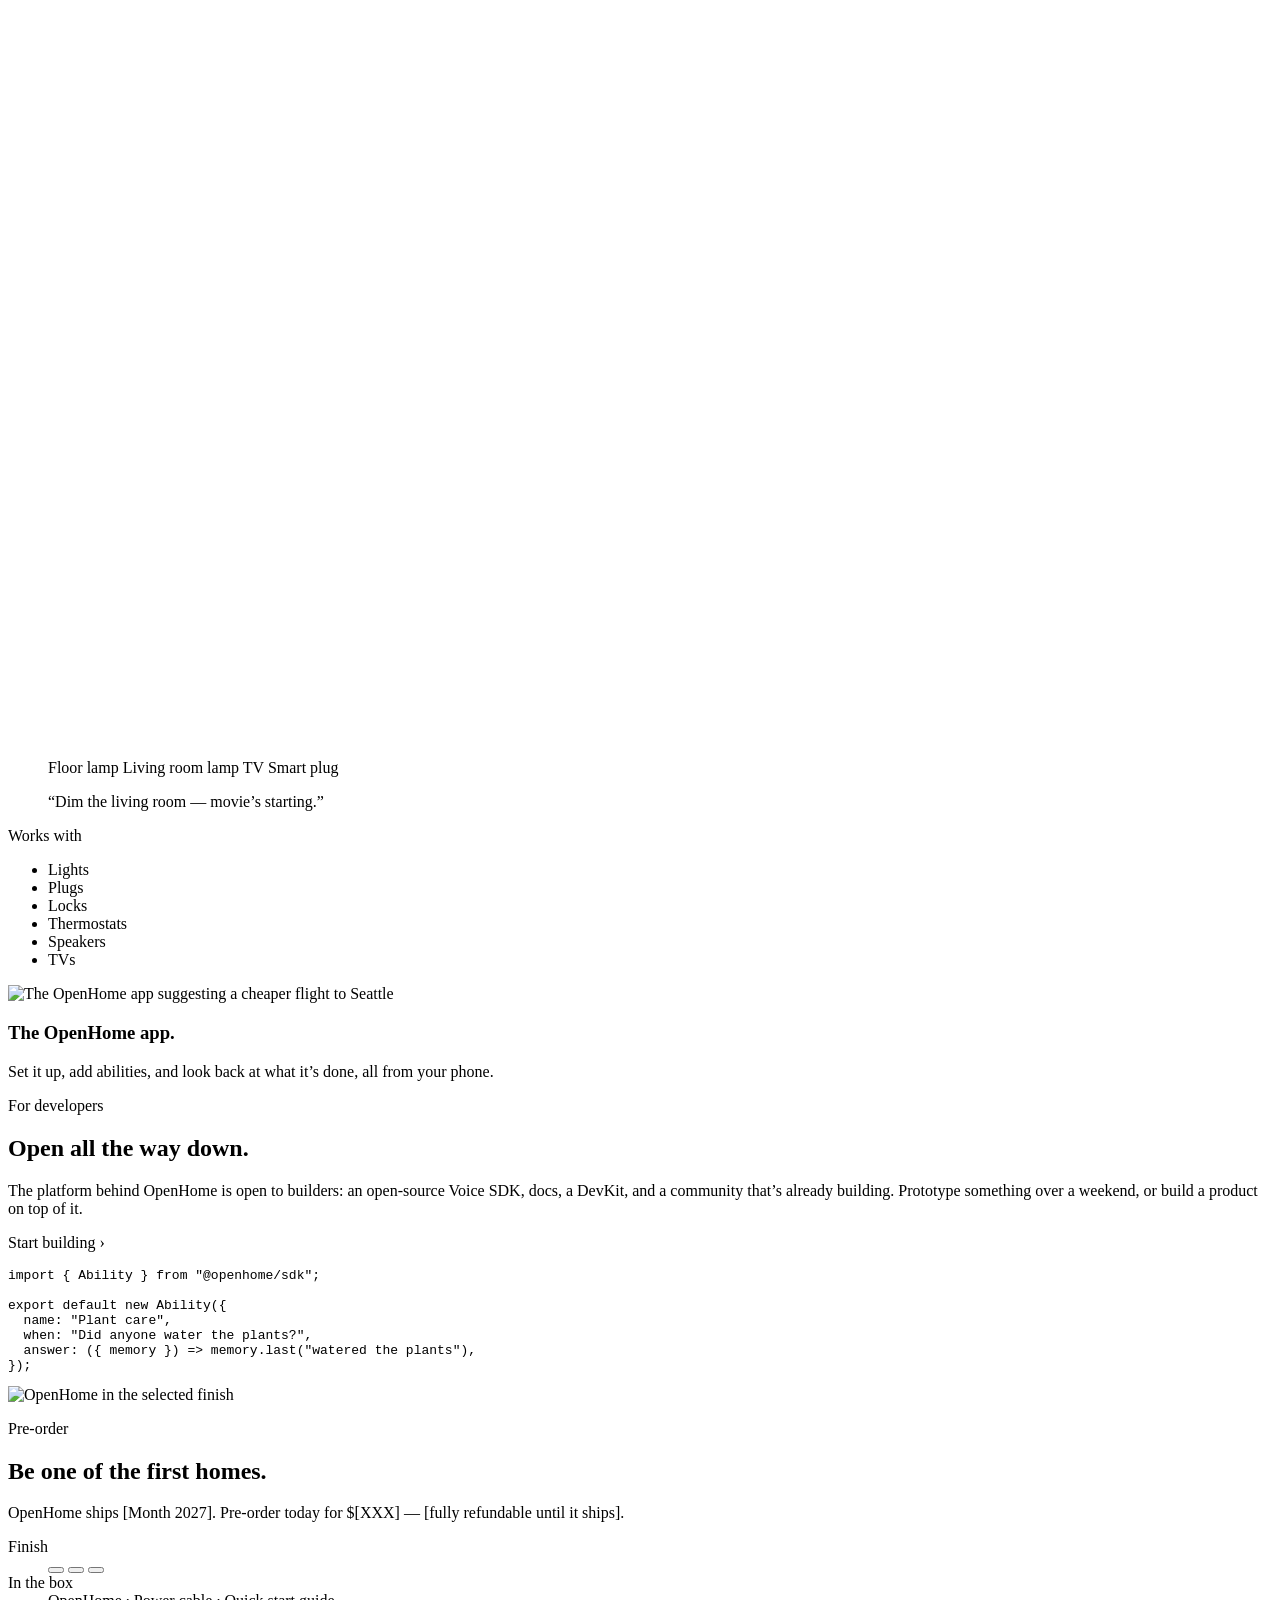
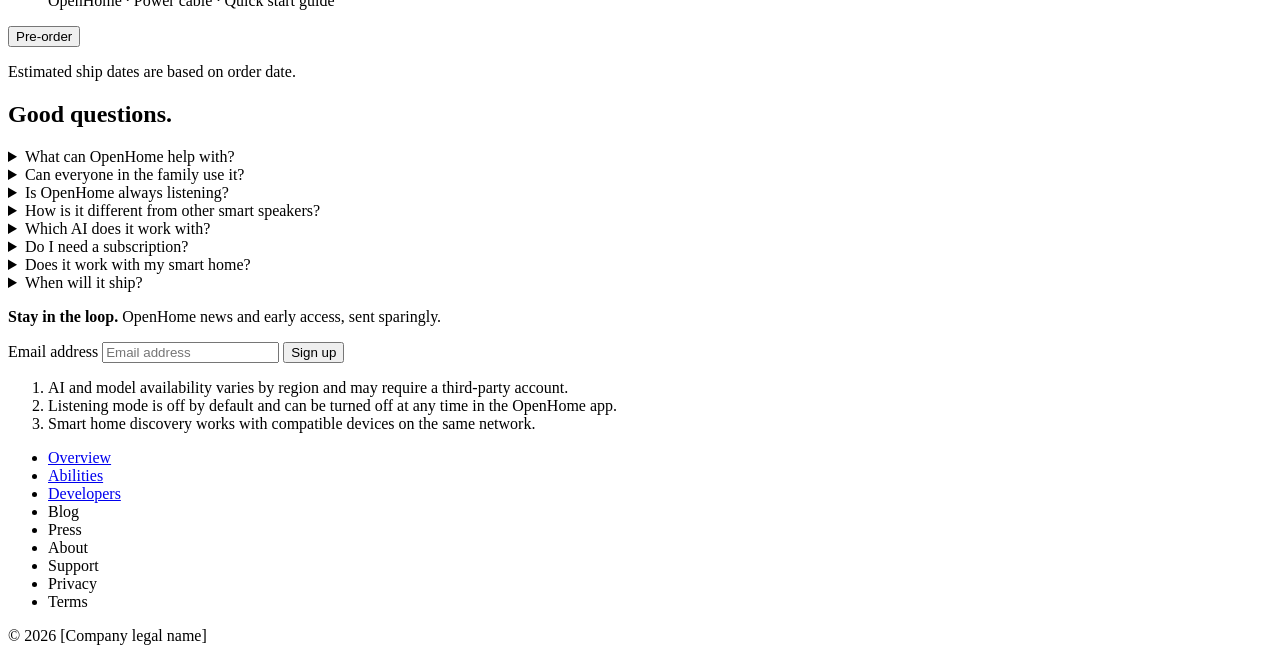
==== commit 0745f39a: "Use the new hero: the speaker up close, coming apart, and back together" ====
--- a/index.html
+++ b/index.html
@@ -1,486 +1,574 @@
-<!doctype html>
-<html lang="en">
-  <head>
-    <meta charset="utf-8" />
-    <meta name="viewport" content="width=device-width, initial-scale=1" />
-    <meta name="robots" content="noindex, nofollow" />
-    <title>OpenHome</title>
-    <link rel="icon" href="data:," />
-    <script type="module" crossorigin src="/OpenHomeWebsite/assets/index-CLuRskL2.js"></script>
-    <link rel="stylesheet" crossorigin href="/OpenHomeWebsite/assets/index-CqBwtbEt.css">
-  </head>
-  <body>
-    
-    <header class="nav glass glass--frost">
-      <a class="nav__name" href="#top">OpenHome</a>
-      <ul class="nav__links">
-        <li><a href="#top">Overview</a></li>
-        <li><a href="#abilities">Abilities</a></li>
-        <li><a href="#developers">Developers</a></li>
-        <li><span>Blog</span></li>
-      </ul>
-      <a class="nav__buy glass glass--glow" href="#preorder">Pre-order</a>
-    </header>
-
-        <div class="edge-glow" aria-hidden="true"><i></i><i></i></div>
-
-    <main>
-            <section class="hero" id="top" aria-labelledby="hero-title">
-        <div class="hero__stage">
-          <canvas class="hero__canvas" aria-hidden="true"></canvas>
-
-          <div class="hero__cue">
-            <p class="hero__hint" aria-hidden="true">Scroll</p>
-          </div>
-
-          <p class="hero__line hero__title">Give your AI a home.</p>
-
-                    <div class="hero__end">
-            <h1 id="hero-title" class="hero__title">Life at home, a little lighter.</h1>
-            <p class="hero__body">OpenHome is a personal assistant for the whole household. Ask it anything, hand off the little jobs, and let it keep track of what you’d rather not — from a speaker that fits right in.</p>
-            <a class="hero__cta" href="#preorder">Pre-order</a>
-          </div>
-        </div>
-      </section>
-
-            <section class="s manifesto" aria-label="Every home runs on a hundred little things">
-        <div class="manifesto__lines">
-          <p>Every home runs on a hundred little things.</p>
-          <p>The pasta timer. The permission slip due Friday.</p>
-          <p>The birthday you swore you wouldn’t forget.</p>
-          <p>OpenHome helps you keep up with all of it —</p>
-          <p>there when you call,</p>
-          <p>quiet when you don’t,</p>
-          <p>and a soft glow lets you know it’s on it.<span class="manifesto__dot glass glass--glow" aria-hidden="true"></span></p>
-        </div>
-      </section>
-
-            <section class="s s--white highlights" aria-labelledby="short-title" data-gallery>
-        <div class="wrap gallery-head" data-reveal>
-          <h2 class="title" id="short-title">The short version.</h2>
-        </div>
-        <ul class="gallery" aria-label="Highlights">
-          <li class="card"><p class="card__line">A personal assistant for everyone at home.</p><div class="card__art" data-art="hl-01" role="img" aria-label="A family kitchen in the morning"></div></li>
-          <li class="card"><p class="card__line">Timers, reminders, recipes, and answers. Just say the word.</p><div class="card__art" data-art="hl-02" role="img" aria-label="Hands kneading dough on a kitchen counter"></div></li>
-          <li class="card"><p class="card__line">Keeps track of the plans you mention, so you don’t have to.</p><div class="card__art" data-art="hl-03" role="img" aria-label="Two people talking at a dining table"></div></li>
-          <li class="card"><p class="card__line">A soft light tells you when it’s listening, thinking, or done.</p><div class="card__art card__art--glow"><canvas class="card__glow" role="img" aria-label="The top of OpenHome changing light"></canvas></div></li>
-          <li class="card"><p class="card__line">Fills the kitchen with music, and still hears you over it.</p><div class="card__art" data-art="hl-05" role="img" aria-label="An evening kitchen with music playing"></div></li>
-          <li class="card"><p class="card__line">Works with the AI you trust. Hears only what you allow.</p><div class="card__art" data-art="hl-06" role="img" aria-label="A hand resting on the top of OpenHome"></div></li>
-        </ul>
-        <div class="gallery-ctl glass glass--clear" data-lens="12">
-          <button class="arrow" type="button" aria-label="Previous"><i data-icon="caret-left"></i></button>
-          <div class="dots"><span class="dots__drop"></span></div>
-          <button class="arrow" type="button" aria-label="Next"><i data-icon="caret-right"></i></button>
-          <button class="play" type="button" aria-label="Pause" aria-pressed="false"><svg viewBox="0 0 16 16" aria-hidden="true"><path class="i-pause" d="M4.5 3h2.5v10H4.5zM9 3h2.5v10H9z" /><path class="i-play" d="M5 3l8 5-8 5z" /></svg></button>
-        </div>
-      </section>
-
-            <section class="glow" aria-labelledby="glow-title">
-        <div class="glow__track">
-          <div class="glow__stage">
-            <div class="wrap glow__grid">
-              <div class="glow__copy">
-                <p class="eyebrow">Glow</p>
-                <h2 class="headline" id="glow-title">You’ll always know when it’s listening.</h2>
-                <p class="intro">
-                  A soft glow rises on top when it hears you, drifts while it’s working something out, and fades as soon
-                  as it’s done. When something’s waiting for you — a reminder, a finished task — a gentle light underneath
-                  lets you know, without saying a word.
-                </p>
-              </div>
-              <div class="glow__device">
-                <canvas class="glow__top" role="img" aria-label="The top of OpenHome, lit in the selected state"></canvas>
-                <div class="seg glass glass--clear glow__seg" data-lens="12" aria-label="Light state">
-                  <span class="seg__drop glass glass--glow"></span>
-                  <button class="seg__opt" type="button" aria-checked="true">Listening</button>
-                  <button class="seg__opt" type="button">Thinking</button>
-                  <button class="seg__opt" type="button">Working</button>
-                  <button class="seg__opt" type="button">Done</button>
-                </div>
-              </div>
-            </div>
-          </div>
-        </div>
-        <ul class="wrap features" data-reveal>
-          <li><i class="icon" data-icon="hand-tap"></i><p><b>A touch away.</b> Tap the top to stop it mid-sentence, or rest your hand there to talk.</p></li>
-          <li><i class="icon" data-icon="palette"></i><p><b>Speaks in color.</b> Abilities can use the light too, like a slow countdown for the oven or a warm glow when the kids get home.</p></li>
-        </ul>
-      </section>
-
-            <section class="s sound" aria-labelledby="sound-title">
-        <div class="wrap">
-          <p class="eyebrow" data-reveal>Sound</p>
-          <div class="split-head" data-reveal>
-            <h2 class="headline" id="sound-title">Sounds as good as it listens.</h2>
-            <p class="intro">
-              Put on a dinner playlist and it fills the room. Ask a question over the sizzle of the pan and it still
-              catches every word. And when it answers, its voice comes through clear and natural, like someone right
-              there in the kitchen with you.
-            </p>
-          </div>
-          <figure class="scene sound__scene" data-sound style="--sx: 20.5%; --sy: 74%">
-            <div class="scene__art" data-art="sound-kitchen" role="img" aria-label="A family kitchen at dinner time"></div>
-            <span class="ring"></span><span class="ring"></span><span class="ring"></span>
-            <p class="bubble glass glass--clear" data-lens="10" style="--bx: 50%; --by: 16%">How long do the onions need?</p>
-            <p class="bubble bubble--reply glass glass--frost glass--glow" style="--bx: 60%; --by: 30%">About eight minutes, until they’re golden.</p>
-          </figure>
-          <ul class="features features--left" data-reveal>
-            <li><i class="icon" data-icon="ear"></i><p><b>Hears you from the hallway.</b> It picks up your voice from across the room, even with music playing.</p></li>
-            <li><i class="icon" data-icon="feather"></i><p><b>Soft to the touch.</b> Wrapped in a woven fabric that lets the sound through and looks right at home on any shelf.</p></li>
-          </ul>
-        </div>
-      </section>
-
-            <div class="to-dark" aria-hidden="true"></div>
-      <section class="inside" aria-labelledby="inside-title" data-dark>
-        <div class="inside__stage">
-          <canvas class="inside__canvas" aria-hidden="true"></canvas>
-          <div class="inside__copy inside__copy--intro">
-            <p class="eyebrow">Inside</p>
-            <h2 id="inside-title" class="inside__title">There’s a lot of thought in here.</h2>
-            <p class="inside__body">Every piece inside has one simple job: to help you without getting in the way.</p>
-          </div>
-          <ol class="inside__labels">
-            <li class="label" data-label="ears"><span class="label__mark" aria-hidden="true"></span><p class="label__text"><strong>Ears.</strong> <span>Microphones that pick out your voice from across the room.</span></p></li>
-            <li class="label" data-label="glow"><span class="label__mark" aria-hidden="true"></span><p class="label__text"><strong>A glow.</strong> <span>Lights above and below that show how it’s doing.</span></p></li>
-            <li class="label" data-label="voice"><span class="label__mark" aria-hidden="true"></span><p class="label__text"><strong>A voice.</strong> <span>A speaker tuned for conversation first, and music right after.</span></p></li>
-            <li class="label" data-label="breath"><span class="label__mark" aria-hidden="true"></span><p class="label__text"><strong>A deep breath.</strong> <span>A hollow inside that gives the sound room to grow.</span></p></li>
-            <li class="label" data-label="mind"><span class="label__mark" aria-hidden="true"></span><p class="label__text"><strong>A mind.</strong> <span>A tiny computer that thinks with the AI you choose.</span></p></li>
-          </ol>
-          <p class="inside__copy inside__copy--outro inside__title">Then it all comes back together, and simply fits in.</p>
-          <p class="inside__hint" aria-hidden="true"></p>
-          <p class="inside__status" role="status"></p>
-        </div>
-      </section>
-      <div class="to-light" aria-hidden="true"></div>
-
-            <section class="s s--white design" aria-labelledby="design-title" data-finish>
-        <div class="wrap center" data-reveal>
-          <p class="eyebrow">Design</p>
-          <h2 class="headline" id="design-title">Looks like it’s always lived here.</h2>
-          <p class="intro">
-            Soft fabric, rounded corners, and a gentle glow. OpenHome sits on the kitchen counter, the bookshelf, or the
-            nightstand like it was made for the spot, and blends in until you need it.
-          </p>
-        </div>
-        <div class="wrap plates" data-reveal>
-          <figure class="plate" data-art="design-counter" style="--px: 50%; --pb: 20%; --pw: 38%"><img class="product" src="/OpenHomeWebsite/assets/speaker-pebble-DFc9h6jD.png" alt="OpenHome on a kitchen counter" /></figure>
-          <figure class="plate" data-art="design-shelf" style="--px: 52%; --pb: 25%; --pw: 34%"><img class="product" src="/OpenHomeWebsite/assets/speaker-pebble-DFc9h6jD.png" alt="OpenHome on a bookshelf" /></figure>
-          <figure class="plate" data-art="design-nightstand" style="--px: 42%; --pb: 34%; --pw: 34%"><img class="product" src="/OpenHomeWebsite/assets/speaker-pebble-DFc9h6jD.png" alt="OpenHome on a nightstand" /></figure>
-        </div>
-        <div class="finish-row" data-reveal>
-          <div class="seg glass glass--clear finish-seg" data-lens="12" aria-label="Finish">
-            <span class="seg__drop glass glass--frost"></span>
-            <button class="seg__opt swatch" type="button" aria-checked="true" aria-label="[Pebble]" style="--sw: #cdc9c0"></button>
-            <button class="seg__opt swatch" type="button" aria-label="[Charcoal]" style="--sw: #45444a"></button>
-            <button class="seg__opt swatch" type="button" aria-label="[Clay]" style="--sw: #c4876a"></button>
-          </div>
-          <p class="small">Available in [Pebble], [Charcoal], and [Clay].</p>
-        </div>
-        <ul class="wrap features" data-reveal>
-          <li><i class="icon" data-icon="plug"></i><p><b>One cable, tucked away.</b> Power runs from under the base, so every side looks clean.</p></li>
-        </ul>
-      </section>
-
-            <div class="aura-zone">
-
-                <section class="s yours" aria-labelledby="yours-title">
-          <div class="wrap center">
-            <p class="eyebrow" data-reveal>Your assistant</p>
-            <h2 class="display words" id="yours-title" data-words>An assistant that’s truly yours.</h2>
-            <p class="intro" data-reveal>
-              Most assistants come with one company’s rules. OpenHome lets you decide who does the thinking, what it
-              hears, and what it learns.
-            </p>
-          </div>
-        </section>
-
-                <section class="s ai" aria-labelledby="ai-title">
-          <div class="wrap center" data-reveal>
-            <p class="eyebrow">Your choice of AI</p>
-            <h2 class="headline" id="ai-title">Bring the AI you trust.</h2>
-            <p class="intro">
-              Already have an AI you like? Bring it home. OpenHome works with the assistants and AI models you
-              choose,<sup>1</sup> and lets you shape how it talks — warm and chatty, or quick and to the point. If
-              something better comes along, switch without starting over.
-            </p>
-          </div>
-          <div class="app glass glass--frost" data-reveal>
-            <div class="app__row">
-              <p class="app__label">Thinks with</p>
-              <div class="seg glass glass--clear ai-seg" data-lens="10" aria-label="Choose an AI">
-                <span class="seg__drop glass glass--frost"></span>
-                <button class="seg__opt" type="button" aria-checked="true">[Assistant A]</button>
-                <button class="seg__opt" type="button">[Assistant B]</button>
-                <button class="seg__opt" type="button">[Your own]</button>
-              </div>
-            </div>
-            <div class="app__row">
-              <p class="app__label">Talks</p>
-              <div class="tone">
-                <span>Warm and chatty</span>
-                <input class="tone__range" type="range" min="0" max="100" value="20" aria-label="How it talks, from warm and chatty to quick and to the point" />
-                <span>Quick and to the point</span>
-              </div>
-            </div>
-            <div class="reply glass glass--clear" data-lens="10" aria-live="polite">
-              <p class="reply__warm">Morning! It’s a bright one, 18 degrees. Perfect for that walk you mentioned.</p>
-              <p class="reply__quick">18°, sunny.</p>
-            </div>
-            <div class="app__row">
-              <p class="app__label">Voice</p>
-              <div class="voices" role="radiogroup" aria-label="Voice">
-                <button type="button" class="voice" role="radio" aria-checked="true" aria-label="Voice 1" style="--v: #ffcf9e"></button>
-                <button type="button" class="voice" role="radio" aria-checked="false" aria-label="Voice 2" style="--v: #ffe7a8"></button>
-                <button type="button" class="voice" role="radio" aria-checked="false" aria-label="Voice 3" style="--v: #b9dcff"></button>
-                <button type="button" class="voice" role="radio" aria-checked="false" aria-label="Voice 4" style="--v: #c9f2df"></button>
-                <button type="button" class="voice" role="radio" aria-checked="false" aria-label="Voice 5" style="--v: #f6c3d4"></button>
-              </div>
-            </div>
-          </div>
-          <ul class="wrap features" data-reveal>
-            <li><i class="icon" data-icon="user-sound"></i><p><b>A voice you like.</b> Pick its voice and personality, and change them anytime.</p></li>
-            <li><i class="icon" data-icon="brain"></i><p><b>The right helper for each job.</b> Let one AI plan dinner and another keep the family calendar.</p></li>
-          </ul>
-        </section>
-
-                <section class="s privacy" aria-labelledby="privacy-title">
-          <div class="wrap">
-            <div class="privacy__scene" data-art="privacy-room">
-              <div class="privacy__panel glass glass--frost" data-reveal>
-                <span class="privacy__light glass glass--glow" aria-hidden="true"></span>
-                <p class="eyebrow">Privacy</p>
-                <h2 class="headline" id="privacy-title">The perfect houseguest.</h2>
-                <p class="intro">
-                  OpenHome knows when to listen and when to stay out of it. A soft light shows whenever it’s paying
-                  attention, one touch on top mutes it, and anything it remembers lives in a history you can look
-                  through, fix, or clear. You decide which AI it works with and what it’s allowed to see.
-                </p>
-                <div class="memory">
-                  <div class="memory__head">
-                    <p><b>Listening mode</b></p>
-                    <button class="switch" type="button" role="switch" aria-checked="true" aria-label="Listening mode"><span></span></button>
-                  </div>
-                  <div class="memory__body">
-                    <ul class="memory__list">
-                      <li class="mem glass glass--clear"><p><b>Party at home next Sunday</b><span class="src">From Tuesday’s chat</span></p><button type="button" class="forget">Forget</button></li>
-                      <li class="mem glass glass--clear"><p><b>Pick up cake ingredients</b><span class="src">From Saturday</span></p><button type="button" class="forget">Forget</button></li>
-                      <li class="mem glass glass--clear"><p><b>Mia’s piano lesson moved to 4 PM</b><span class="src">From yesterday</span></p><button type="button" class="forget">Forget</button></li>
-                    </ul>
-                    <p class="memory__off">Listening mode is off. It only speaks when spoken to.</p>
-                  </div>
-                  <div class="toast glass glass--dark" role="status"><span>Forgotten.</span><button type="button" class="undo">Undo</button></div>
-                </div>
-              </div>
-            </div>
-            <ul class="features" data-reveal>
-              <li><i class="icon" data-icon="microphone"></i><p><b>Listening mode.</b><sup>2</sup> Turn it on, and it can catch plans you mention, like the party next Sunday, and remind you when there’s time. Leave it off, and it only speaks when spoken to.</p></li>
-              <li><i class="icon" data-icon="chat-circle-text"></i><p><b>Always says why.</b> Every suggestion comes with where it came from, so you can correct it or ask it to forget.</p></li>
-            </ul>
-          </div>
-        </section>
-
-                <section class="s abilities" id="abilities" aria-labelledby="abilities-title">
-          <div class="wrap">
-            <p class="eyebrow" data-reveal>Abilities</p>
-            <div class="split-head" data-reveal>
-              <div>
-                <h2 class="headline" id="abilities-title">Teach it new tricks.</h2>
-                <p class="intro">Or pick from hundreds others have already made.</p>
-              </div>
-              <p class="intro">
-                Abilities add new skills in a tap: a bedtime story, a recipe coach, a goodnight routine that dims the
-                lights and locks the front door. Pick one from the library, share your own with friends, or build one
-                from simple blocks. No code needed.
-              </p>
-            </div>
-            <div class="builder" data-builder>
-              <ul class="library" aria-label="Ability library">
-                <li class="lib glass glass--frost"><i class="lib__icon" style="--c: #f3c58a"></i>Bedtime story</li>
-                <li class="lib glass glass--frost"><i class="lib__icon" style="--c: #f1a487"></i>Recipe coach</li>
-                <li class="lib glass glass--frost"><i class="lib__icon" style="--c: #9fc3f0"></i>School mornings</li>
-                <li class="lib glass glass--frost"><i class="lib__icon" style="--c: #bfe3c9"></i>Game night</li>
-                <li class="lib glass glass--frost"><i class="lib__icon" style="--c: #d9c2ef"></i>Plant care</li>
-                <li class="lib glass glass--frost"><i class="lib__icon" style="--c: #f5d9a0"></i>Workout timer</li>
-              </ul>
-              <ol class="routine" aria-label="A goodnight routine">
-                <li class="block glass glass--frost" style="--from-x: -220px; --from-y: -60px"><span class="block__kind">When I say</span>“Goodnight”</li>
-                <li class="block glass glass--frost" style="--from-x: 40px; --from-y: 180px"><span class="block__kind">Then</span>Dim the lights</li>
-                <li class="block glass glass--frost" style="--from-x: 260px; --from-y: -120px"><span class="block__kind">And</span>Lock the front door</li>
-              </ol>
-            </div>
-            <ul class="features" data-reveal>
-              <li><i class="icon" data-icon="house-line"></i><p><b>Made to fit your house.</b> Shape abilities around your routines, from school mornings to game nights.</p></li>
-              <li><i class="icon" data-icon="code"></i><p><b>Room for builders.</b> Developers can go further with the open-source Voice SDK.</p></li>
-            </ul>
-          </div>
-        </section>
-      </div>
-
-            <section class="s s--white day" aria-labelledby="day-title" data-gallery>
-        <div class="wrap" data-reveal>
-          <p class="eyebrow">Every day</p>
-          <h2 class="title" id="day-title">From first coffee to lights out.</h2>
-          <p class="intro">Wherever the day takes you around the house, OpenHome is there to help.</p>
-        </div>
-        <ul class="gallery" aria-label="Moments in a day">
-          <li class="tile" tabindex="0"><div class="tile__art" data-art="day-01"><span class="chip glass glass--clear">7:10 AM</span><p class="bubble glass glass--clear">Jacket today. Rain after three.</p></div><h3>Mornings, sorted.</h3><p>The weather, the headlines, and who needs to be where, all before the coffee’s done.</p></li>
-          <li class="tile" tabindex="0"><div class="tile__art" data-art="day-02"><span class="chip glass glass--clear">12:30 PM</span><p class="bubble glass glass--clear">Two minutes left on the pasta.</p></div><h3>The kitchen, covered.</h3><p>Recipes read aloud, timers running, and a playlist while your hands are full.</p></li>
-          <li class="tile" tabindex="0"><div class="tile__art" data-art="day-03"><span class="chip glass glass--clear">2:00 PM</span><p class="bubble glass glass--clear">All quiet in the nursery.</p></div><h3>An ear on the nursery.</h3><p>A gentle heads-up on your phone when the baby stirs.</p></li>
-          <li class="tile" tabindex="0"><div class="tile__art" data-art="day-04"><span class="chip glass glass--clear">4:15 PM</span><p class="bubble glass glass--clear">You’re free for two hours. Good time for the cake shopping?</p></div><h3>The thing you almost forgot.</h3><p>It remembers the party plans you mentioned and nudges you when there’s time to shop.</p></li>
-          <li class="tile" tabindex="0"><div class="tile__art" data-art="day-05"><span class="chip glass glass--clear">6:40 PM</span><p class="bubble glass glass--clear">Fares to Seattle just dropped to $218.</p></div><h3>A trip worth waiting for.</h3><p>Mention a trip once, and it’ll let you know when fares drop.</p></li>
-          <li class="tile" tabindex="0"><div class="tile__art" data-art="day-06"><span class="chip glass glass--clear">10:30 PM</span><p class="bubble glass glass--clear">Lights down, door locked. Alarm set for 6:45.</p></div><h3>Goodnight, handled.</h3><p>One word dims the lights, locks the door, and sets tomorrow’s alarm.</p></li>
-        </ul>
-        <div class="gallery-ctl glass glass--clear" data-lens="12">
-          <button class="arrow" type="button" aria-label="Previous"><i data-icon="caret-left"></i></button>
-          <div class="dots"><span class="dots__drop"></span></div>
-          <button class="arrow" type="button" aria-label="Next"><i data-icon="caret-right"></i></button>
-        </div>
-        <p class="after" data-reveal>And whatever your household needs next.</p>
-      </section>
-
-            <section class="s s--deep home" aria-labelledby="home-title">
-        <div class="wrap">
-          <div class="center" data-reveal>
-            <p class="eyebrow">Smart home</p>
-            <h2 class="headline" id="home-title">Plug it in. It finds the rest.</h2>
-            <p class="intro">
-              Plug it in and it introduces itself to your lights, speakers, and plugs.<sup>3</sup> Then your very first
-              request can be a real one: “Dim the living room — movie’s starting.”
-            </p>
-          </div>
-          <figure class="scene home__scene" data-home style="--sx: 50%; --sy: 70%">
-            <div class="scene__art" data-art="home-living-on" role="img" aria-label="A living room at dusk"></div>
-            <div class="scene__art scene__art--dim" data-art="home-living-dim" aria-hidden="true"></div>
-            <svg class="home__links" viewBox="0 0 100 100" preserveAspectRatio="none" aria-hidden="true"></svg>
-            <span class="chip glass glass--clear" data-lens="10" style="--x: 18%; --y: 38%">Floor lamp</span>
-            <span class="chip glass glass--clear" data-lens="10" style="--x: 36%; --y: 52%">Living room lamp</span>
-            <span class="chip glass glass--clear" data-lens="10" style="--x: 64%; --y: 44%">TV</span>
-            <span class="chip glass glass--clear" data-lens="10" style="--x: 82%; --y: 72%">Smart plug</span>
-            <p class="bubble glass glass--frost" style="--bx: 50%; --by: 12%">“Dim the living room — movie’s starting.”</p>
-          </figure>
-          <p class="works" data-reveal>Works with</p>
-                    <ul class="logos" aria-label="Works with" data-reveal>
-            <li class="glass glass--clear"><i data-icon="lightbulb"></i>Lights</li>
-            <li class="glass glass--clear"><i data-icon="plug"></i>Plugs</li>
-            <li class="glass glass--clear"><i data-icon="lock-key"></i>Locks</li>
-            <li class="glass glass--clear"><i data-icon="thermometer-simple"></i>Thermostats</li>
-            <li class="glass glass--clear"><i data-icon="speaker-hifi"></i>Speakers</li>
-            <li class="glass glass--clear"><i data-icon="television-simple"></i>TVs</li>
-          </ul>
-          <div class="app-row" data-reveal>
-                        <div class="phone"><img class="phone__screen" src="/OpenHomeWebsite/assets/app-chat-BZ1vZxOl.jpg" alt="The OpenHome app suggesting a cheaper flight to Seattle" /></div>
-            <div>
-              <h3 class="sub-title">The OpenHome app.</h3>
-              <p class="intro">Set it up, add abilities, and look back at what it’s done, all from your phone.</p>
-            </div>
-          </div>
-        </div>
-      </section>
-
-            <section class="s s--dark devs" id="developers" aria-labelledby="dev-title" data-dark>
-        <div class="aura aura--cool" aria-hidden="true"><i></i><i></i><i></i></div>
-        <div class="wrap">
-          <p class="eyebrow" data-reveal>For developers</p>
-          <div class="split-head" data-reveal>
-            <h2 class="headline" id="dev-title">Open all the way down.</h2>
-            <div>
-              <p class="intro">
-                The platform behind OpenHome is open to builders: an open-source Voice SDK, docs, a DevKit, and a
-                community that’s already building. Prototype something over a weekend, or build a product on top of it.
-              </p>
-              <p class="more"><span class="link">Start building ›</span></p>
-            </div>
-          </div>
-          <div class="code glass glass--dark">
-            <div class="code__bar" aria-hidden="true"><i></i><i></i><i></i></div>
-            <pre><code data-type>import { Ability } from "@openhome/sdk";
-
-export default new Ability({
-  name: "Plant care",
-  when: "Did anyone water the plants?",
-  answer: ({ memory }) =&gt; memory.last("watered the plants"),
-});</code></pre>
-          </div>
-        </div>
-      </section>
-
-            <section class="s preorder" id="preorder" aria-labelledby="order-title" data-finish>
-        <div class="wrap order">
-          <div class="order__product"><img class="product" src="/OpenHomeWebsite/assets/speaker-pebble-DFc9h6jD.png" alt="OpenHome in the selected finish" /></div>
-          <div class="order__panel glass glass--frost">
-            <p class="eyebrow">Pre-order</p>
-            <h2 class="headline" id="order-title">Be one of the first homes.</h2>
-            <p class="intro">OpenHome ships [Month 2027]. Pre-order today for $[XXX] — [fully refundable until it ships].</p>
-            <dl>
-              <dt>Finish</dt>
-              <dd>
-                <div class="seg glass glass--clear finish-seg" data-lens="12" aria-label="Finish">
-                  <span class="seg__drop glass glass--frost"></span>
-                  <button class="seg__opt swatch" type="button" aria-checked="true" aria-label="[Pebble]" style="--sw: #cdc9c0"></button>
-                  <button class="seg__opt swatch" type="button" aria-label="[Charcoal]" style="--sw: #45444a"></button>
-                  <button class="seg__opt swatch" type="button" aria-label="[Clay]" style="--sw: #c4876a"></button>
-                </div>
-              </dd>
-              <dt>In the box</dt>
-              <dd>OpenHome · Power cable · Quick start guide</dd>
-            </dl>
-            <button class="buy" type="button">Pre-order</button>
-            <p class="small">Estimated ship dates are based on order date.</p>
-          </div>
-        </div>
-      </section>
-
-            <section class="s s--white" aria-labelledby="faq-title">
-        <div class="wrap">
-          <h2 class="title" id="faq-title" data-reveal>Good questions.</h2>
-          <div class="faq" data-reveal>
-            <details><summary>What can OpenHome help with?</summary><div class="faq__a"><p>Everyday things around the house: answering questions, timers and reminders, music, the family calendar, and lights and other smart devices. Abilities add more.</p></div></details>
-            <details><summary>Can everyone in the family use it?</summary><div class="faq__a"><p>Yes. Anyone at home can ask questions, play music, and set timers. [Personal features for each family member]</p></div></details>
-            <details><summary>Is OpenHome always listening?</summary><div class="faq__a"><p>It listens for its wake word. Listening mode, which lets it pick up plans and reminders from conversation, stays off until you turn it on. A soft light shows whenever it’s paying attention, and you can mute it at any time.</p></div></details>
-            <details><summary>How is it different from other smart speakers?</summary><div class="faq__a"><p>It’s built around your household, not around one company’s assistant. You choose the AI it uses, teach it new abilities, and can always see what it’s doing.</p></div></details>
-            <details><summary>Which AI does it work with?</summary><div class="faq__a"><p>[List at launch]. More are added through software updates and abilities.</p></div></details>
-            <details><summary>Do I need a subscription?</summary><div class="faq__a"><p>[Answer]</p></div></details>
-            <details><summary>Does it work with my smart home?</summary><div class="faq__a"><p>[Supported brands and protocols]</p></div></details>
-            <details><summary>When will it ship?</summary><div class="faq__a"><p>Pre-orders ship starting [Month 2027] in [regions].</p></div></details>
-          </div>
-        </div>
-      </section>
-
-            <section class="signup" aria-label="Newsletter">
-        <div class="aura aura--small" aria-hidden="true"><i></i><i></i><i></i></div>
-        <div class="wrap signup__row">
-          <p><b>Stay in the loop.</b> OpenHome news and early access, sent sparingly.</p>
-          <form class="field glass glass--clear" data-lens="12">
-            <label class="visually-hidden" for="email">Email address</label>
-            <input id="email" type="email" required placeholder="Email address" autocomplete="email" />
-            <button type="submit" class="field__go"><span>Sign up</span></button>
-          </form>
-        </div>
-      </section>
-    </main>
-
-        <footer class="footer">
-      <div class="wrap">
-        <ol class="footnotes">
-          <li>AI and model availability varies by region and may require a third-party account.</li>
-          <li>Listening mode is off by default and can be turned off at any time in the OpenHome app.</li>
-          <li>Smart home discovery works with compatible devices on the same network.</li>
-        </ol>
-        <ul class="links">
-          <li><a href="#top">Overview</a></li>
-          <li><a href="#abilities">Abilities</a></li>
-          <li><a href="#developers">Developers</a></li>
-          <li>Blog</li>
-          <li>Press</li>
-          <li>About</li>
-          <li>Support</li>
-          <li>Privacy</li>
-          <li>Terms</li>
-        </ul>
-        <p>© 2026 [Company legal name]</p>
-      </div>
-    </footer>
-
-  </body>
-</html>
+<!doctype html>
+<html lang="en">
+  <head>
+    <meta charset="utf-8" />
+    <meta name="viewport" content="width=device-width, initial-scale=1" />
+    <meta name="robots" content="noindex, nofollow" />
+    <title>OpenHome</title>
+    <link rel="icon" href="data:," />
+    <script type="module" crossorigin src="/OpenHomeWebsite/assets/index-uhw75xUw.js"></script>
+    <link rel="stylesheet" crossorigin href="/OpenHomeWebsite/assets/index-3a4n4by6.css">
+  </head>
+  <body>
+    
+
+    <header class="nav glass glass--frost">
+      <a class="nav__name" href="#top">OpenHome</a>
+      <ul class="nav__links">
+        <li><a href="#top">Overview</a></li>
+        <li><a href="#abilities">Abilities</a></li>
+        <li><a href="#developers">Developers</a></li>
+        <li><span>Blog</span></li>
+      </ul>
+      <a class="nav__buy glass glass--glow" href="#preorder">Pre-order</a>
+    </header>
+
+    
+    <div class="edge-glow" aria-hidden="true"><i></i><i></i></div>
+
+    <main>
+      
+      <section class="hero" id="top" aria-labelledby="hero-title">
+        <div class="hero__stage">
+          <canvas class="hero__canvas" aria-hidden="true"></canvas>
+          
+          <div class="hero__poster" aria-hidden="true"></div>
+          <a class="hero__skip" href="#hero-end">Skip intro</a>
+
+          
+          <div class="hero__intro">
+            <div class="hero__intro-inner">
+              <p class="hero__title">OpenHome, right where you live.</p>
+              <p class="hero__intro-text">Ask it anything, hand off the little jobs, or have it remember for you. Give one a try.</p>
+            </div>
+          </div>
+
+          
+          <div class="hero__ui">
+            <div class="hero__talk" aria-live="polite">
+              <p class="bubble glass glass--liquid hero__say hero__say--user" data-lens="liquid"></p>
+              <p class="bubble bubble--reply glass glass--liquid hero__say hero__say--reply" data-lens="liquid"></p>
+            </div>
+            <div class="hero__tries" role="group" aria-label="Talk to OpenHome">
+              <button class="hero__try glass glass--dark" type="button" data-lens="12" data-talk="ask"
+                data-ask="Will it rain this afternoon?"
+                data-answer="Showers around three. Take an umbrella if you head out.">
+                <i data-icon="chat-circle-dots"></i><span class="hero__try-name">Ask</span>
+              </button>
+              <button class="hero__try glass glass--dark" type="button" data-lens="12" data-talk="hand-off"
+                data-ask="Set a pasta timer for ten minutes."
+                data-answer="Ten minutes, starting now. I’ll call you when it’s done.">
+                <i data-icon="timer"></i><span class="hero__try-name">Hand off</span>
+              </button>
+              <button class="hero__try glass glass--dark" type="button" data-lens="12" data-talk="remember"
+                data-ask="Remind me about Maya’s party on Sunday."
+                data-answer="Will do. I’ll remind you Saturday morning, with time to get a cake.">
+                <i data-icon="calendar-check"></i><span class="hero__try-name">Remember</span>
+              </button>
+            </div>
+          </div>
+
+          
+          <div class="hero__techs">
+            <div class="hero__tech" data-beam="1" style="--x: 80%; --y: 78%">
+              <p class="hero__tech-name">Glow</p>
+              <p class="hero__tech-line">A soft light tells you when it’s listening, thinking, or done.</p>
+            </div>
+            <div class="hero__tech" data-beam="0" style="--x: 18%; --y: 64%">
+              <p class="hero__tech-name">Sound</p>
+              <p class="hero__tech-line">Fills the kitchen with music, and still hears you over it.</p>
+            </div>
+            <div class="hero__tech" data-beam="2" style="--x: 80%; --y: 62%">
+              <p class="hero__tech-name">Your choice of AI</p>
+              <p class="hero__tech-line">Works with the AI you trust.</p>
+            </div>
+            <div class="hero__tech" data-beam="3" style="--x: 20%; --y: 30%">
+              <p class="hero__tech-name">Privacy</p>
+              <p class="hero__tech-line">Hears only what you allow.</p>
+            </div>
+            <div class="hero__tech" data-beam="4" style="--x: 72%; --y: 15%">
+              <p class="hero__tech-name">Abilities</p>
+              <p class="hero__tech-line">Teach it new tricks.</p>
+            </div>
+          </div>
+
+          <div class="hero__cue">
+            <p class="hero__hint" aria-hidden="true">Scroll</p>
+          </div>
+
+          <p class="hero__line hero__title">Give your AI a home.</p>
+
+          
+          <div class="hero__end">
+            <h1 id="hero-title" class="hero__title">Life at home, a little lighter.</h1>
+            <p class="hero__body">OpenHome is a personal assistant for the whole household. Ask it anything, hand off the little jobs, and let it keep track of what you’d rather not — from a speaker that fits right in.</p>
+            <a class="hero__cta" href="#preorder">Pre-order</a>
+          </div>
+        </div>
+        
+        <span class="hero__end-mark" id="hero-end" aria-hidden="true"></span>
+      </section>
+
+      
+      <section class="s manifesto" aria-label="Every home runs on a hundred little things">
+        <div class="manifesto__lines">
+          <p>Every home runs on a hundred little things.</p>
+          <p>The pasta timer. The permission slip due Friday.</p>
+          <p>The birthday you swore you wouldn’t forget.</p>
+          <p>OpenHome helps you keep up with all of it —</p>
+          <p>there when you call,</p>
+          <p>quiet when you don’t,</p>
+          <p>and a soft glow lets you know it’s on it.<span class="manifesto__dot glass glass--glow" aria-hidden="true"></span></p>
+        </div>
+      </section>
+
+      
+      <section class="s s--white highlights" aria-labelledby="short-title" data-gallery>
+        <div class="wrap gallery-head" data-reveal>
+          <h2 class="title" id="short-title">The short version.</h2>
+        </div>
+        <ul class="gallery" aria-label="Highlights">
+          <li class="card"><p class="card__line">A personal assistant for everyone at home.</p><div class="card__art" data-art="hl-01" role="img" aria-label="A family kitchen in the morning"></div></li>
+          <li class="card"><p class="card__line">Timers, reminders, recipes, and answers. Just say the word.</p><div class="card__art" data-art="hl-02" role="img" aria-label="Hands kneading dough on a kitchen counter"></div></li>
+          <li class="card"><p class="card__line">Keeps track of the plans you mention, so you don’t have to.</p><div class="card__art" data-art="hl-03" role="img" aria-label="Two people talking at a dining table"></div></li>
+          <li class="card"><p class="card__line">A soft light tells you when it’s listening, thinking, or done.</p><div class="card__art card__art--glow"><canvas class="card__glow" role="img" aria-label="The top of OpenHome changing light"></canvas></div></li>
+          <li class="card"><p class="card__line">Fills the kitchen with music, and still hears you over it.</p><div class="card__art" data-art="hl-05" role="img" aria-label="An evening kitchen with music playing"></div></li>
+          <li class="card"><p class="card__line">Works with the AI you trust. Hears only what you allow.</p><div class="card__art" data-art="hl-06" role="img" aria-label="A hand resting on the top of OpenHome"></div></li>
+        </ul>
+        <div class="gallery-ctl glass glass--clear" data-lens="12">
+          <button class="arrow" type="button" aria-label="Previous"><i data-icon="caret-left"></i></button>
+          <div class="dots"><span class="dots__drop"></span></div>
+          <button class="arrow" type="button" aria-label="Next"><i data-icon="caret-right"></i></button>
+          <button class="play" type="button" aria-label="Pause" aria-pressed="false"><svg viewBox="0 0 16 16" aria-hidden="true"><path class="i-pause" d="M4.5 3h2.5v10H4.5zM9 3h2.5v10H9z" /><path class="i-play" d="M5 3l8 5-8 5z" /></svg></button>
+        </div>
+      </section>
+
+      
+      <section class="glow" aria-labelledby="glow-title">
+        <div class="glow__track">
+          <div class="glow__stage">
+            <div class="wrap glow__grid">
+              <div class="glow__copy">
+                <p class="eyebrow">Glow</p>
+                <h2 class="headline" id="glow-title">You’ll always know when it’s listening.</h2>
+                <p class="intro">
+                  A soft glow rises on top when it hears you, drifts while it’s working something out, and fades as soon
+                  as it’s done. When something’s waiting for you — a reminder, a finished task — a gentle light underneath
+                  lets you know, without saying a word.
+                </p>
+              </div>
+              <div class="glow__device">
+                <canvas class="glow__top" role="img" aria-label="The top of OpenHome, lit in the selected state"></canvas>
+                <div class="seg glass glass--clear glow__seg" data-lens="12" aria-label="Light state">
+                  <span class="seg__drop glass glass--glow"></span>
+                  <button class="seg__opt" type="button" aria-checked="true">Listening</button>
+                  <button class="seg__opt" type="button">Thinking</button>
+                  <button class="seg__opt" type="button">Working</button>
+                  <button class="seg__opt" type="button">Done</button>
+                </div>
+              </div>
+            </div>
+          </div>
+        </div>
+        <ul class="wrap features" data-reveal>
+          <li><i class="icon" data-icon="hand-tap"></i><p><b>A touch away.</b> Tap the top to stop it mid-sentence, or rest your hand there to talk.</p></li>
+          <li><i class="icon" data-icon="palette"></i><p><b>Speaks in color.</b> Abilities can use the light too, like a slow countdown for the oven or a warm glow when the kids get home.</p></li>
+        </ul>
+      </section>
+
+      
+      <section class="s sound" aria-labelledby="sound-title">
+        <div class="wrap">
+          <p class="eyebrow" data-reveal>Sound</p>
+          <div class="split-head" data-reveal>
+            <h2 class="headline" id="sound-title">Sounds as good as it listens.</h2>
+            <p class="intro">
+              Put on a dinner playlist and it fills the room. Ask a question over the sizzle of the pan and it still
+              catches every word. And when it answers, its voice comes through clear and natural, like someone right
+              there in the kitchen with you.
+            </p>
+          </div>
+          <figure class="scene sound__scene" data-sound style="--sx: 20.5%; --sy: 74%">
+            <div class="scene__art" data-art="sound-kitchen" role="img" aria-label="A family kitchen at dinner time"></div>
+            <span class="ring"></span><span class="ring"></span><span class="ring"></span>
+            <p class="bubble glass glass--clear" data-lens="10" style="--bx: 50%; --by: 16%">How long do the onions need?</p>
+            <p class="bubble bubble--reply glass glass--frost glass--glow" style="--bx: 60%; --by: 30%">About eight minutes, until they’re golden.</p>
+          </figure>
+          <ul class="features features--left" data-reveal>
+            <li><i class="icon" data-icon="ear"></i><p><b>Hears you from the hallway.</b> It picks up your voice from across the room, even with music playing.</p></li>
+            <li><i class="icon" data-icon="feather"></i><p><b>Soft to the touch.</b> Wrapped in a woven fabric that lets the sound through and looks right at home on any shelf.</p></li>
+          </ul>
+        </div>
+      </section>
+
+      
+      <div class="to-dark" aria-hidden="true"></div>
+      <section class="inside" aria-labelledby="inside-title" data-dark>
+        <div class="inside__stage">
+          <canvas class="inside__canvas" aria-hidden="true"></canvas>
+          <div class="inside__copy inside__copy--intro">
+            <p class="eyebrow">Inside</p>
+            <h2 id="inside-title" class="inside__title">There’s a lot of thought in here.</h2>
+            <p class="inside__body">Every piece inside has one simple job: to help you without getting in the way.</p>
+          </div>
+          <ol class="inside__labels">
+            <li class="label" data-label="ears"><span class="label__mark" aria-hidden="true"></span><p class="label__text"><strong>Ears.</strong> <span>Microphones that pick out your voice from across the room.</span></p></li>
+            <li class="label" data-label="glow"><span class="label__mark" aria-hidden="true"></span><p class="label__text"><strong>A glow.</strong> <span>Lights above and below that show how it’s doing.</span></p></li>
+            <li class="label" data-label="voice"><span class="label__mark" aria-hidden="true"></span><p class="label__text"><strong>A voice.</strong> <span>A speaker tuned for conversation first, and music right after.</span></p></li>
+            <li class="label" data-label="breath"><span class="label__mark" aria-hidden="true"></span><p class="label__text"><strong>A deep breath.</strong> <span>A hollow inside that gives the sound room to grow.</span></p></li>
+            <li class="label" data-label="mind"><span class="label__mark" aria-hidden="true"></span><p class="label__text"><strong>A mind.</strong> <span>A tiny computer that thinks with the AI you choose.</span></p></li>
+          </ol>
+          <p class="inside__copy inside__copy--outro inside__title">Then it all comes back together, and simply fits in.</p>
+          <p class="inside__hint" aria-hidden="true"></p>
+          <p class="inside__status" role="status"></p>
+        </div>
+      </section>
+      <div class="to-light" aria-hidden="true"></div>
+
+      
+      <section class="s s--white design" aria-labelledby="design-title" data-finish>
+        <div class="wrap center" data-reveal>
+          <p class="eyebrow">Design</p>
+          <h2 class="headline" id="design-title">Looks like it’s always lived here.</h2>
+          <p class="intro">
+            Soft fabric, rounded corners, and a gentle glow. OpenHome sits on the kitchen counter, the bookshelf, or the
+            nightstand like it was made for the spot, and blends in until you need it.
+          </p>
+        </div>
+        <div class="wrap plates" data-reveal>
+          <figure class="plate" data-art="design-counter" style="--px: 50%; --pb: 20%; --pw: 38%"><img class="product" src="/OpenHomeWebsite/assets/speaker-pebble-DFc9h6jD.png" alt="OpenHome on a kitchen counter" /></figure>
+          <figure class="plate" data-art="design-shelf" style="--px: 52%; --pb: 25%; --pw: 34%"><img class="product" src="/OpenHomeWebsite/assets/speaker-pebble-DFc9h6jD.png" alt="OpenHome on a bookshelf" /></figure>
+          <figure class="plate" data-art="design-nightstand" style="--px: 42%; --pb: 34%; --pw: 34%"><img class="product" src="/OpenHomeWebsite/assets/speaker-pebble-DFc9h6jD.png" alt="OpenHome on a nightstand" /></figure>
+        </div>
+        <div class="finish-row" data-reveal>
+          <div class="seg glass glass--clear finish-seg" data-lens="12" aria-label="Finish">
+            <span class="seg__drop glass glass--frost"></span>
+            <button class="seg__opt swatch" type="button" aria-checked="true" aria-label="[Pebble]" style="--sw: #cdc9c0"></button>
+            <button class="seg__opt swatch" type="button" aria-label="[Charcoal]" style="--sw: #45444a"></button>
+            <button class="seg__opt swatch" type="button" aria-label="[Clay]" style="--sw: #c4876a"></button>
+          </div>
+          <p class="small">Available in [Pebble], [Charcoal], and [Clay].</p>
+        </div>
+        <ul class="wrap features" data-reveal>
+          <li><i class="icon" data-icon="plug"></i><p><b>One cable, tucked away.</b> Power runs from under the base, so every side looks clean.</p></li>
+        </ul>
+      </section>
+
+      
+      <div class="aura-zone">
+
+        
+        <section class="s yours" aria-labelledby="yours-title">
+          <div class="wrap center">
+            <p class="eyebrow" data-reveal>Your assistant</p>
+            <h2 class="display words" id="yours-title" data-words>An assistant that’s truly yours.</h2>
+            <p class="intro" data-reveal>
+              Most assistants come with one company’s rules. OpenHome lets you decide who does the thinking, what it
+              hears, and what it learns.
+            </p>
+          </div>
+        </section>
+
+        
+        <section class="s ai" aria-labelledby="ai-title">
+          <div class="wrap center" data-reveal>
+            <p class="eyebrow">Your choice of AI</p>
+            <h2 class="headline" id="ai-title">Bring the AI you trust.</h2>
+            <p class="intro">
+              Already have an AI you like? Bring it home. OpenHome works with the assistants and AI models you
+              choose,<sup>1</sup> and lets you shape how it talks — warm and chatty, or quick and to the point. If
+              something better comes along, switch without starting over.
+            </p>
+          </div>
+          <div class="app glass glass--frost" data-reveal>
+            <div class="app__row">
+              <p class="app__label">Thinks with</p>
+              <div class="seg glass glass--clear ai-seg" data-lens="10" aria-label="Choose an AI">
+                <span class="seg__drop glass glass--frost"></span>
+                <button class="seg__opt" type="button" aria-checked="true">[Assistant A]</button>
+                <button class="seg__opt" type="button">[Assistant B]</button>
+                <button class="seg__opt" type="button">[Your own]</button>
+              </div>
+            </div>
+            <div class="app__row">
+              <p class="app__label">Talks</p>
+              <div class="tone">
+                <span>Warm and chatty</span>
+                <input class="tone__range" type="range" min="0" max="100" value="20" aria-label="How it talks, from warm and chatty to quick and to the point" />
+                <span>Quick and to the point</span>
+              </div>
+            </div>
+            <div class="reply glass glass--clear" data-lens="10" aria-live="polite">
+              <p class="reply__warm">Morning! It’s a bright one, 18 degrees. Perfect for that walk you mentioned.</p>
+              <p class="reply__quick">18°, sunny.</p>
+            </div>
+            <div class="app__row">
+              <p class="app__label">Voice</p>
+              <div class="voices" role="radiogroup" aria-label="Voice">
+                <button type="button" class="voice" role="radio" aria-checked="true" aria-label="Voice 1" style="--v: #ffcf9e"></button>
+                <button type="button" class="voice" role="radio" aria-checked="false" aria-label="Voice 2" style="--v: #ffe7a8"></button>
+                <button type="button" class="voice" role="radio" aria-checked="false" aria-label="Voice 3" style="--v: #b9dcff"></button>
+                <button type="button" class="voice" role="radio" aria-checked="false" aria-label="Voice 4" style="--v: #c9f2df"></button>
+                <button type="button" class="voice" role="radio" aria-checked="false" aria-label="Voice 5" style="--v: #f6c3d4"></button>
+              </div>
+            </div>
+          </div>
+          <ul class="wrap features" data-reveal>
+            <li><i class="icon" data-icon="user-sound"></i><p><b>A voice you like.</b> Pick its voice and personality, and change them anytime.</p></li>
+            <li><i class="icon" data-icon="brain"></i><p><b>The right helper for each job.</b> Let one AI plan dinner and another keep the family calendar.</p></li>
+          </ul>
+        </section>
+
+        
+        <section class="s privacy" aria-labelledby="privacy-title">
+          <div class="wrap">
+            <div class="privacy__scene" data-art="privacy-room">
+              <div class="privacy__panel glass glass--frost" data-reveal>
+                <span class="privacy__light glass glass--glow" aria-hidden="true"></span>
+                <p class="eyebrow">Privacy</p>
+                <h2 class="headline" id="privacy-title">The perfect houseguest.</h2>
+                <p class="intro">
+                  OpenHome knows when to listen and when to stay out of it. A soft light shows whenever it’s paying
+                  attention, one touch on top mutes it, and anything it remembers lives in a history you can look
+                  through, fix, or clear. You decide which AI it works with and what it’s allowed to see.
+                </p>
+                <div class="memory">
+                  <div class="memory__head">
+                    <p><b>Listening mode</b></p>
+                    <button class="switch" type="button" role="switch" aria-checked="true" aria-label="Listening mode"><span></span></button>
+                  </div>
+                  <div class="memory__body">
+                    <ul class="memory__list">
+                      <li class="mem glass glass--clear"><p><b>Party at home next Sunday</b><span class="src">From Tuesday’s chat</span></p><button type="button" class="forget">Forget</button></li>
+                      <li class="mem glass glass--clear"><p><b>Pick up cake ingredients</b><span class="src">From Saturday</span></p><button type="button" class="forget">Forget</button></li>
+                      <li class="mem glass glass--clear"><p><b>Mia’s piano lesson moved to 4 PM</b><span class="src">From yesterday</span></p><button type="button" class="forget">Forget</button></li>
+                    </ul>
+                    <p class="memory__off">Listening mode is off. It only speaks when spoken to.</p>
+                  </div>
+                  <div class="toast glass glass--dark" role="status"><span>Forgotten.</span><button type="button" class="undo">Undo</button></div>
+                </div>
+              </div>
+            </div>
+            <ul class="features" data-reveal>
+              <li><i class="icon" data-icon="microphone"></i><p><b>Listening mode.</b><sup>2</sup> Turn it on, and it can catch plans you mention, like the party next Sunday, and remind you when there’s time. Leave it off, and it only speaks when spoken to.</p></li>
+              <li><i class="icon" data-icon="chat-circle-text"></i><p><b>Always says why.</b> Every suggestion comes with where it came from, so you can correct it or ask it to forget.</p></li>
+            </ul>
+          </div>
+        </section>
+
+        
+        <section class="s abilities" id="abilities" aria-labelledby="abilities-title">
+          <div class="wrap">
+            <p class="eyebrow" data-reveal>Abilities</p>
+            <div class="split-head" data-reveal>
+              <div>
+                <h2 class="headline" id="abilities-title">Teach it new tricks.</h2>
+                <p class="intro">Or pick from hundreds others have already made.</p>
+              </div>
+              <p class="intro">
+                Abilities add new skills in a tap: a bedtime story, a recipe coach, a goodnight routine that dims the
+                lights and locks the front door. Pick one from the library, share your own with friends, or build one
+                from simple blocks. No code needed.
+              </p>
+            </div>
+            <div class="builder" data-builder>
+              <ul class="library" aria-label="Ability library">
+                <li class="lib glass glass--frost"><i class="lib__icon" style="--c: #f3c58a"></i>Bedtime story</li>
+                <li class="lib glass glass--frost"><i class="lib__icon" style="--c: #f1a487"></i>Recipe coach</li>
+                <li class="lib glass glass--frost"><i class="lib__icon" style="--c: #9fc3f0"></i>School mornings</li>
+                <li class="lib glass glass--frost"><i class="lib__icon" style="--c: #bfe3c9"></i>Game night</li>
+                <li class="lib glass glass--frost"><i class="lib__icon" style="--c: #d9c2ef"></i>Plant care</li>
+                <li class="lib glass glass--frost"><i class="lib__icon" style="--c: #f5d9a0"></i>Workout timer</li>
+              </ul>
+              <ol class="routine" aria-label="A goodnight routine">
+                <li class="block glass glass--frost" style="--from-x: -220px; --from-y: -60px"><span class="block__kind">When I say</span>“Goodnight”</li>
+                <li class="block glass glass--frost" style="--from-x: 40px; --from-y: 180px"><span class="block__kind">Then</span>Dim the lights</li>
+                <li class="block glass glass--frost" style="--from-x: 260px; --from-y: -120px"><span class="block__kind">And</span>Lock the front door</li>
+              </ol>
+            </div>
+            <ul class="features" data-reveal>
+              <li><i class="icon" data-icon="house-line"></i><p><b>Made to fit your house.</b> Shape abilities around your routines, from school mornings to game nights.</p></li>
+              <li><i class="icon" data-icon="code"></i><p><b>Room for builders.</b> Developers can go further with the open-source Voice SDK.</p></li>
+            </ul>
+          </div>
+        </section>
+      </div>
+
+      
+      <section class="s s--white day" aria-labelledby="day-title" data-gallery>
+        <div class="wrap" data-reveal>
+          <p class="eyebrow">Every day</p>
+          <h2 class="title" id="day-title">From first coffee to lights out.</h2>
+          <p class="intro">Wherever the day takes you around the house, OpenHome is there to help.</p>
+        </div>
+        <ul class="gallery" aria-label="Moments in a day">
+          <li class="tile" tabindex="0"><div class="tile__art" data-art="day-01"><span class="chip glass glass--clear">7:10 AM</span><p class="bubble glass glass--clear">Jacket today. Rain after three.</p></div><h3>Mornings, sorted.</h3><p>The weather, the headlines, and who needs to be where, all before the coffee’s done.</p></li>
+          <li class="tile" tabindex="0"><div class="tile__art" data-art="day-02"><span class="chip glass glass--clear">12:30 PM</span><p class="bubble glass glass--clear">Two minutes left on the pasta.</p></div><h3>The kitchen, covered.</h3><p>Recipes read aloud, timers running, and a playlist while your hands are full.</p></li>
+          <li class="tile" tabindex="0"><div class="tile__art" data-art="day-03"><span class="chip glass glass--clear">2:00 PM</span><p class="bubble glass glass--clear">All quiet in the nursery.</p></div><h3>An ear on the nursery.</h3><p>A gentle heads-up on your phone when the baby stirs.</p></li>
+          <li class="tile" tabindex="0"><div class="tile__art" data-art="day-04"><span class="chip glass glass--clear">4:15 PM</span><p class="bubble glass glass--clear">You’re free for two hours. Good time for the cake shopping?</p></div><h3>The thing you almost forgot.</h3><p>It remembers the party plans you mentioned and nudges you when there’s time to shop.</p></li>
+          <li class="tile" tabindex="0"><div class="tile__art" data-art="day-05"><span class="chip glass glass--clear">6:40 PM</span><p class="bubble glass glass--clear">Fares to Seattle just dropped to $218.</p></div><h3>A trip worth waiting for.</h3><p>Mention a trip once, and it’ll let you know when fares drop.</p></li>
+          <li class="tile" tabindex="0"><div class="tile__art" data-art="day-06"><span class="chip glass glass--clear">10:30 PM</span><p class="bubble glass glass--clear">Lights down, door locked. Alarm set for 6:45.</p></div><h3>Goodnight, handled.</h3><p>One word dims the lights, locks the door, and sets tomorrow’s alarm.</p></li>
+        </ul>
+        <div class="gallery-ctl glass glass--clear" data-lens="12">
+          <button class="arrow" type="button" aria-label="Previous"><i data-icon="caret-left"></i></button>
+          <div class="dots"><span class="dots__drop"></span></div>
+          <button class="arrow" type="button" aria-label="Next"><i data-icon="caret-right"></i></button>
+        </div>
+        <p class="after" data-reveal>And whatever your household needs next.</p>
+      </section>
+
+      
+      <section class="s s--deep home" aria-labelledby="home-title">
+        <div class="wrap">
+          <div class="center" data-reveal>
+            <p class="eyebrow">Smart home</p>
+            <h2 class="headline" id="home-title">Plug it in. It finds the rest.</h2>
+            <p class="intro">
+              Plug it in and it introduces itself to your lights, speakers, and plugs.<sup>3</sup> Then your very first
+              request can be a real one: “Dim the living room — movie’s starting.”
+            </p>
+          </div>
+          <figure class="scene home__scene" data-home style="--sx: 50%; --sy: 70%">
+            <div class="scene__art" data-art="home-living-on" role="img" aria-label="A living room at dusk"></div>
+            <div class="scene__art scene__art--dim" data-art="home-living-dim" aria-hidden="true"></div>
+            <svg class="home__links" viewBox="0 0 100 100" preserveAspectRatio="none" aria-hidden="true"></svg>
+            <span class="chip glass glass--clear" data-lens="10" style="--x: 18%; --y: 38%">Floor lamp</span>
+            <span class="chip glass glass--clear" data-lens="10" style="--x: 36%; --y: 52%">Living room lamp</span>
+            <span class="chip glass glass--clear" data-lens="10" style="--x: 64%; --y: 44%">TV</span>
+            <span class="chip glass glass--clear" data-lens="10" style="--x: 82%; --y: 72%">Smart plug</span>
+            <p class="bubble glass glass--frost" style="--bx: 50%; --by: 12%">“Dim the living room — movie’s starting.”</p>
+          </figure>
+          <p class="works" data-reveal>Works with</p>
+          
+          <ul class="logos" aria-label="Works with" data-reveal>
+            <li class="glass glass--clear"><i data-icon="lightbulb"></i>Lights</li>
+            <li class="glass glass--clear"><i data-icon="plug"></i>Plugs</li>
+            <li class="glass glass--clear"><i data-icon="lock-key"></i>Locks</li>
+            <li class="glass glass--clear"><i data-icon="thermometer-simple"></i>Thermostats</li>
+            <li class="glass glass--clear"><i data-icon="speaker-hifi"></i>Speakers</li>
+            <li class="glass glass--clear"><i data-icon="television-simple"></i>TVs</li>
+          </ul>
+          <div class="app-row" data-reveal>
+            
+            <div class="phone"><img class="phone__screen" src="/OpenHomeWebsite/assets/app-chat-BZ1vZxOl.jpg" alt="The OpenHome app suggesting a cheaper flight to Seattle" /></div>
+            <div>
+              <h3 class="sub-title">The OpenHome app.</h3>
+              <p class="intro">Set it up, add abilities, and look back at what it’s done, all from your phone.</p>
+            </div>
+          </div>
+        </div>
+      </section>
+
+      
+      <section class="s s--dark devs" id="developers" aria-labelledby="dev-title" data-dark>
+        <div class="aura aura--cool" aria-hidden="true"><i></i><i></i><i></i></div>
+        <div class="wrap">
+          <p class="eyebrow" data-reveal>For developers</p>
+          <div class="split-head" data-reveal>
+            <h2 class="headline" id="dev-title">Open all the way down.</h2>
+            <div>
+              <p class="intro">
+                The platform behind OpenHome is open to builders: an open-source Voice SDK, docs, a DevKit, and a
+                community that’s already building. Prototype something over a weekend, or build a product on top of it.
+              </p>
+              <p class="more"><span class="link">Start building ›</span></p>
+            </div>
+          </div>
+          <div class="code glass glass--dark">
+            <div class="code__bar" aria-hidden="true"><i></i><i></i><i></i></div>
+            <pre><code data-type>import { Ability } from "@openhome/sdk";
+
+export default new Ability({
+  name: "Plant care",
+  when: "Did anyone water the plants?",
+  answer: ({ memory }) =&gt; memory.last("watered the plants"),
+});</code></pre>
+          </div>
+        </div>
+      </section>
+
+      
+      <section class="s preorder" id="preorder" aria-labelledby="order-title" data-finish>
+        <div class="wrap order">
+          <div class="order__product"><img class="product" src="/OpenHomeWebsite/assets/speaker-pebble-DFc9h6jD.png" alt="OpenHome in the selected finish" /></div>
+          <div class="order__panel glass glass--frost">
+            <p class="eyebrow">Pre-order</p>
+            <h2 class="headline" id="order-title">Be one of the first homes.</h2>
+            <p class="intro">OpenHome ships [Month 2027]. Pre-order today for $[XXX] — [fully refundable until it ships].</p>
+            <dl>
+              <dt>Finish</dt>
+              <dd>
+                <div class="seg glass glass--clear finish-seg" data-lens="12" aria-label="Finish">
+                  <span class="seg__drop glass glass--frost"></span>
+                  <button class="seg__opt swatch" type="button" aria-checked="true" aria-label="[Pebble]" style="--sw: #cdc9c0"></button>
+                  <button class="seg__opt swatch" type="button" aria-label="[Charcoal]" style="--sw: #45444a"></button>
+                  <button class="seg__opt swatch" type="button" aria-label="[Clay]" style="--sw: #c4876a"></button>
+                </div>
+              </dd>
+              <dt>In the box</dt>
+              <dd>OpenHome · Power cable · Quick start guide</dd>
+            </dl>
+            <button class="buy" type="button">Pre-order</button>
+            <p class="small">Estimated ship dates are based on order date.</p>
+          </div>
+        </div>
+      </section>
+
+      
+      <section class="s s--white" aria-labelledby="faq-title">
+        <div class="wrap">
+          <h2 class="title" id="faq-title" data-reveal>Good questions.</h2>
+          <div class="faq" data-reveal>
+            <details><summary>What can OpenHome help with?</summary><div class="faq__a"><p>Everyday things around the house: answering questions, timers and reminders, music, the family calendar, and lights and other smart devices. Abilities add more.</p></div></details>
+            <details><summary>Can everyone in the family use it?</summary><div class="faq__a"><p>Yes. Anyone at home can ask questions, play music, and set timers. [Personal features for each family member]</p></div></details>
+            <details><summary>Is OpenHome always listening?</summary><div class="faq__a"><p>It listens for its wake word. Listening mode, which lets it pick up plans and reminders from conversation, stays off until you turn it on. A soft light shows whenever it’s paying attention, and you can mute it at any time.</p></div></details>
+            <details><summary>How is it different from other smart speakers?</summary><div class="faq__a"><p>It’s built around your household, not around one company’s assistant. You choose the AI it uses, teach it new abilities, and can always see what it’s doing.</p></div></details>
+            <details><summary>Which AI does it work with?</summary><div class="faq__a"><p>[List at launch]. More are added through software updates and abilities.</p></div></details>
+            <details><summary>Do I need a subscription?</summary><div class="faq__a"><p>[Answer]</p></div></details>
+            <details><summary>Does it work with my smart home?</summary><div class="faq__a"><p>[Supported brands and protocols]</p></div></details>
+            <details><summary>When will it ship?</summary><div class="faq__a"><p>Pre-orders ship starting [Month 2027] in [regions].</p></div></details>
+          </div>
+        </div>
+      </section>
+
+      
+      <section class="signup" aria-label="Newsletter">
+        <div class="aura aura--small" aria-hidden="true"><i></i><i></i><i></i></div>
+        <div class="wrap signup__row">
+          <p><b>Stay in the loop.</b> OpenHome news and early access, sent sparingly.</p>
+          <form class="field glass glass--clear" data-lens="12">
+            <label class="visually-hidden" for="email">Email address</label>
+            <input id="email" type="email" required placeholder="Email address" autocomplete="email" />
+            <button type="submit" class="field__go"><span>Sign up</span></button>
+          </form>
+        </div>
+      </section>
+    </main>
+
+    
+    <footer class="footer">
+      <div class="wrap">
+        <ol class="footnotes">
+          <li>AI and model availability varies by region and may require a third-party account.</li>
+          <li>Listening mode is off by default and can be turned off at any time in the OpenHome app.</li>
+          <li>Smart home discovery works with compatible devices on the same network.</li>
+        </ol>
+        <ul class="links">
+          <li><a href="#top">Overview</a></li>
+          <li><a href="#abilities">Abilities</a></li>
+          <li><a href="#developers">Developers</a></li>
+          <li>Blog</li>
+          <li>Press</li>
+          <li>About</li>
+          <li>Support</li>
+          <li>Privacy</li>
+          <li>Terms</li>
+        </ul>
+        <p>© 2026 [Company legal name]</p>
+      </div>
+    </footer>
+++
+  </body>
+</html>
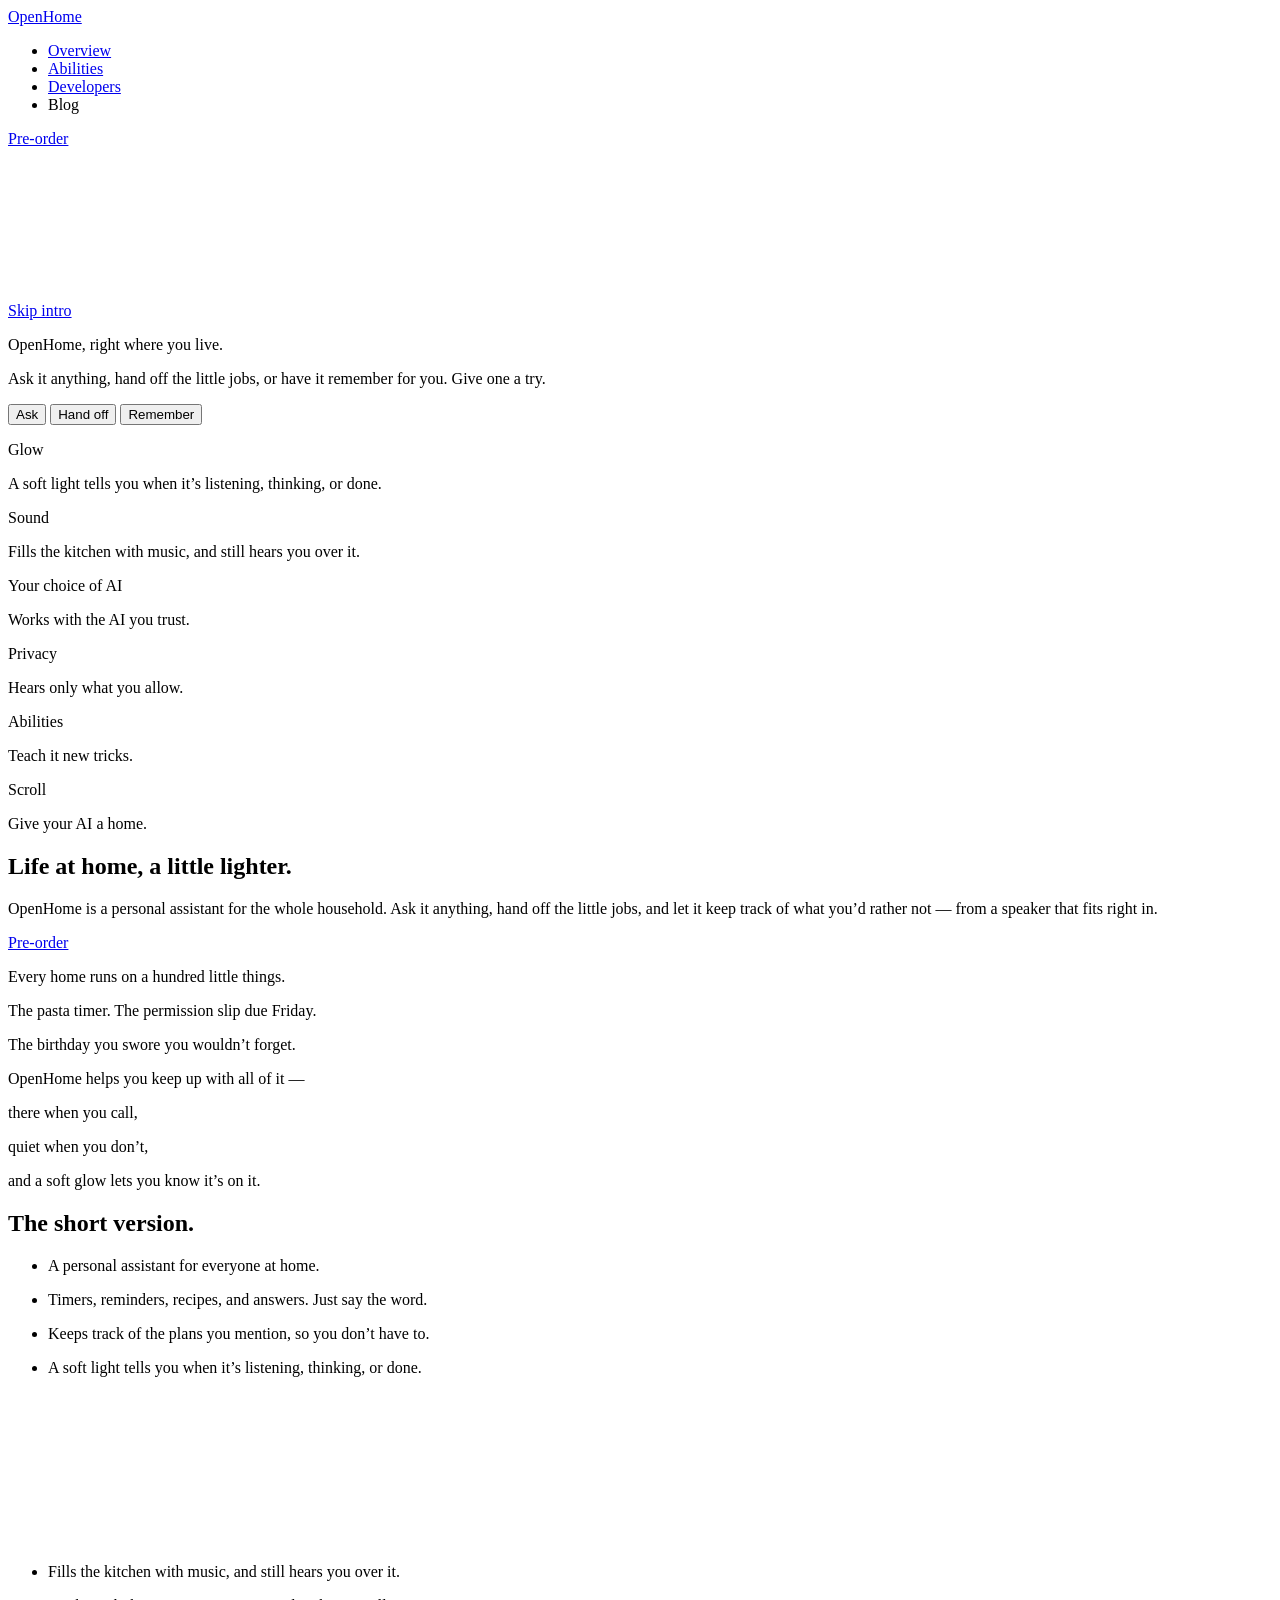
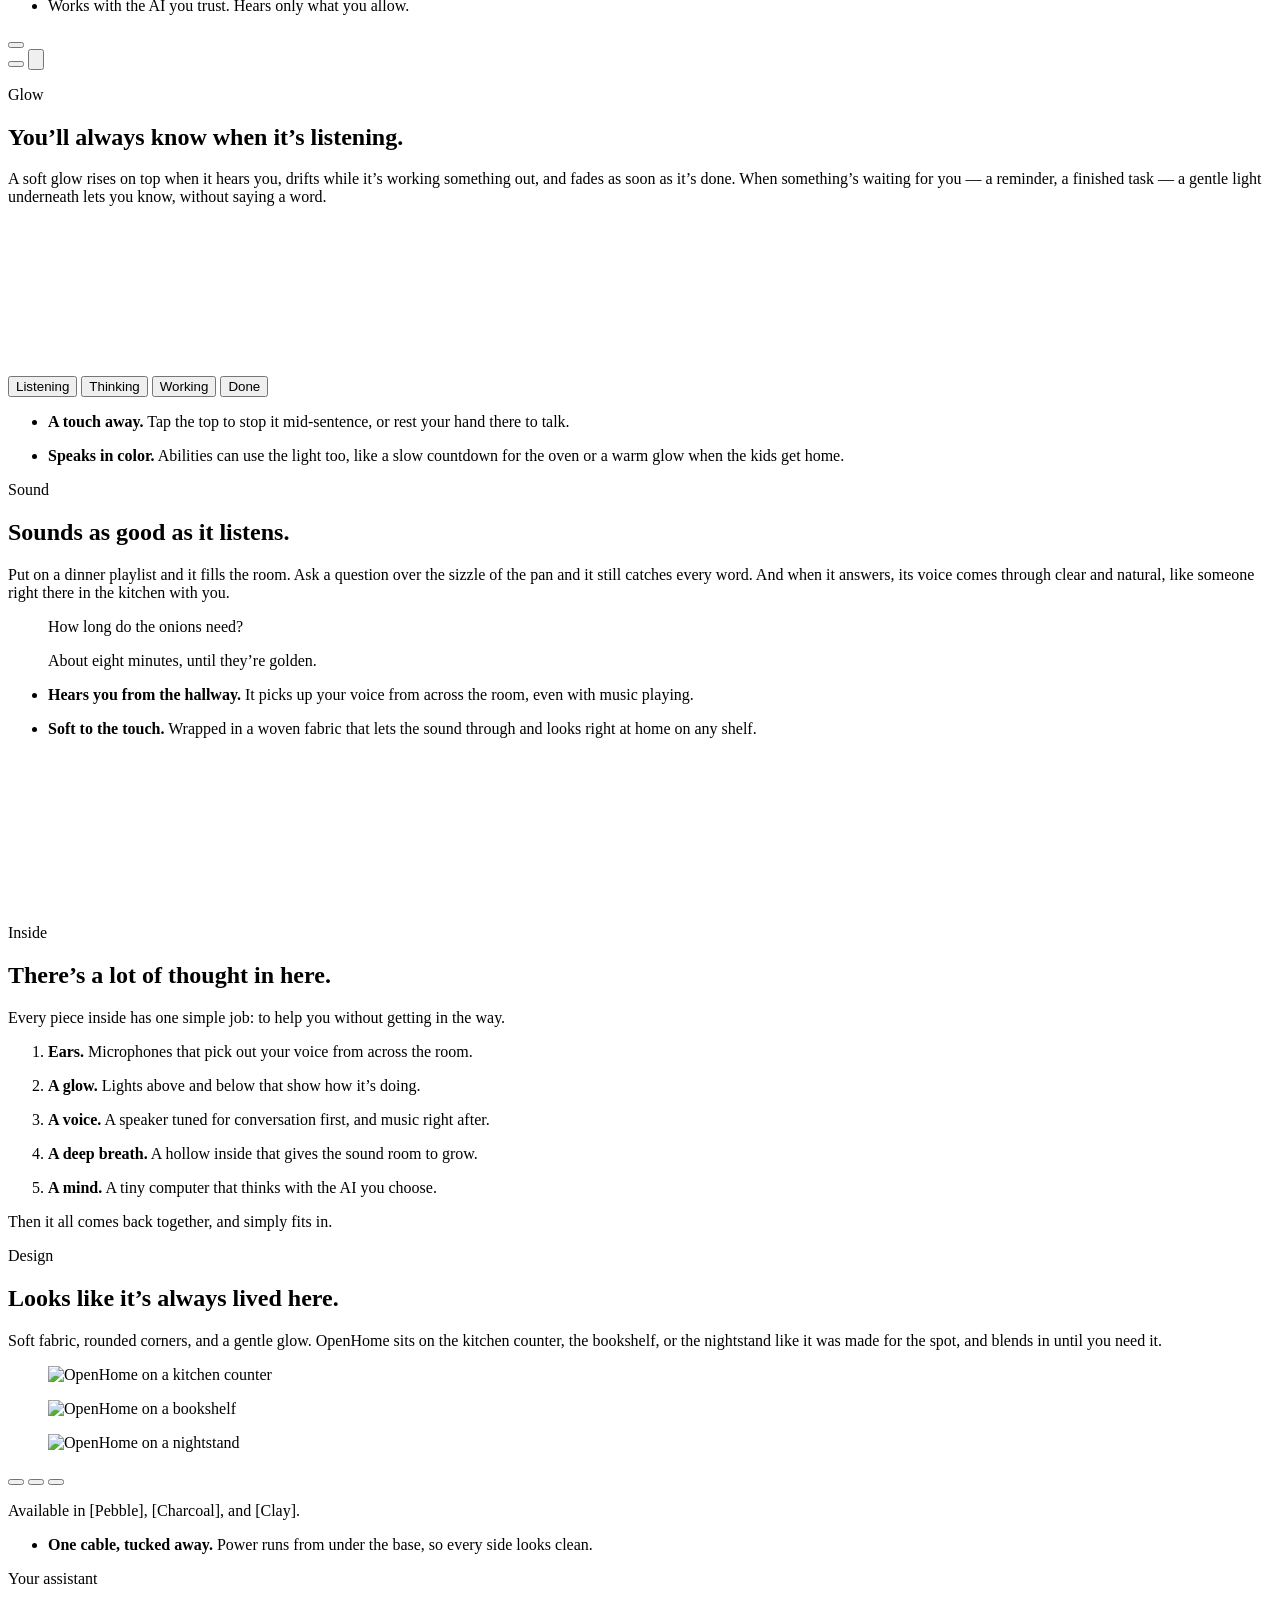
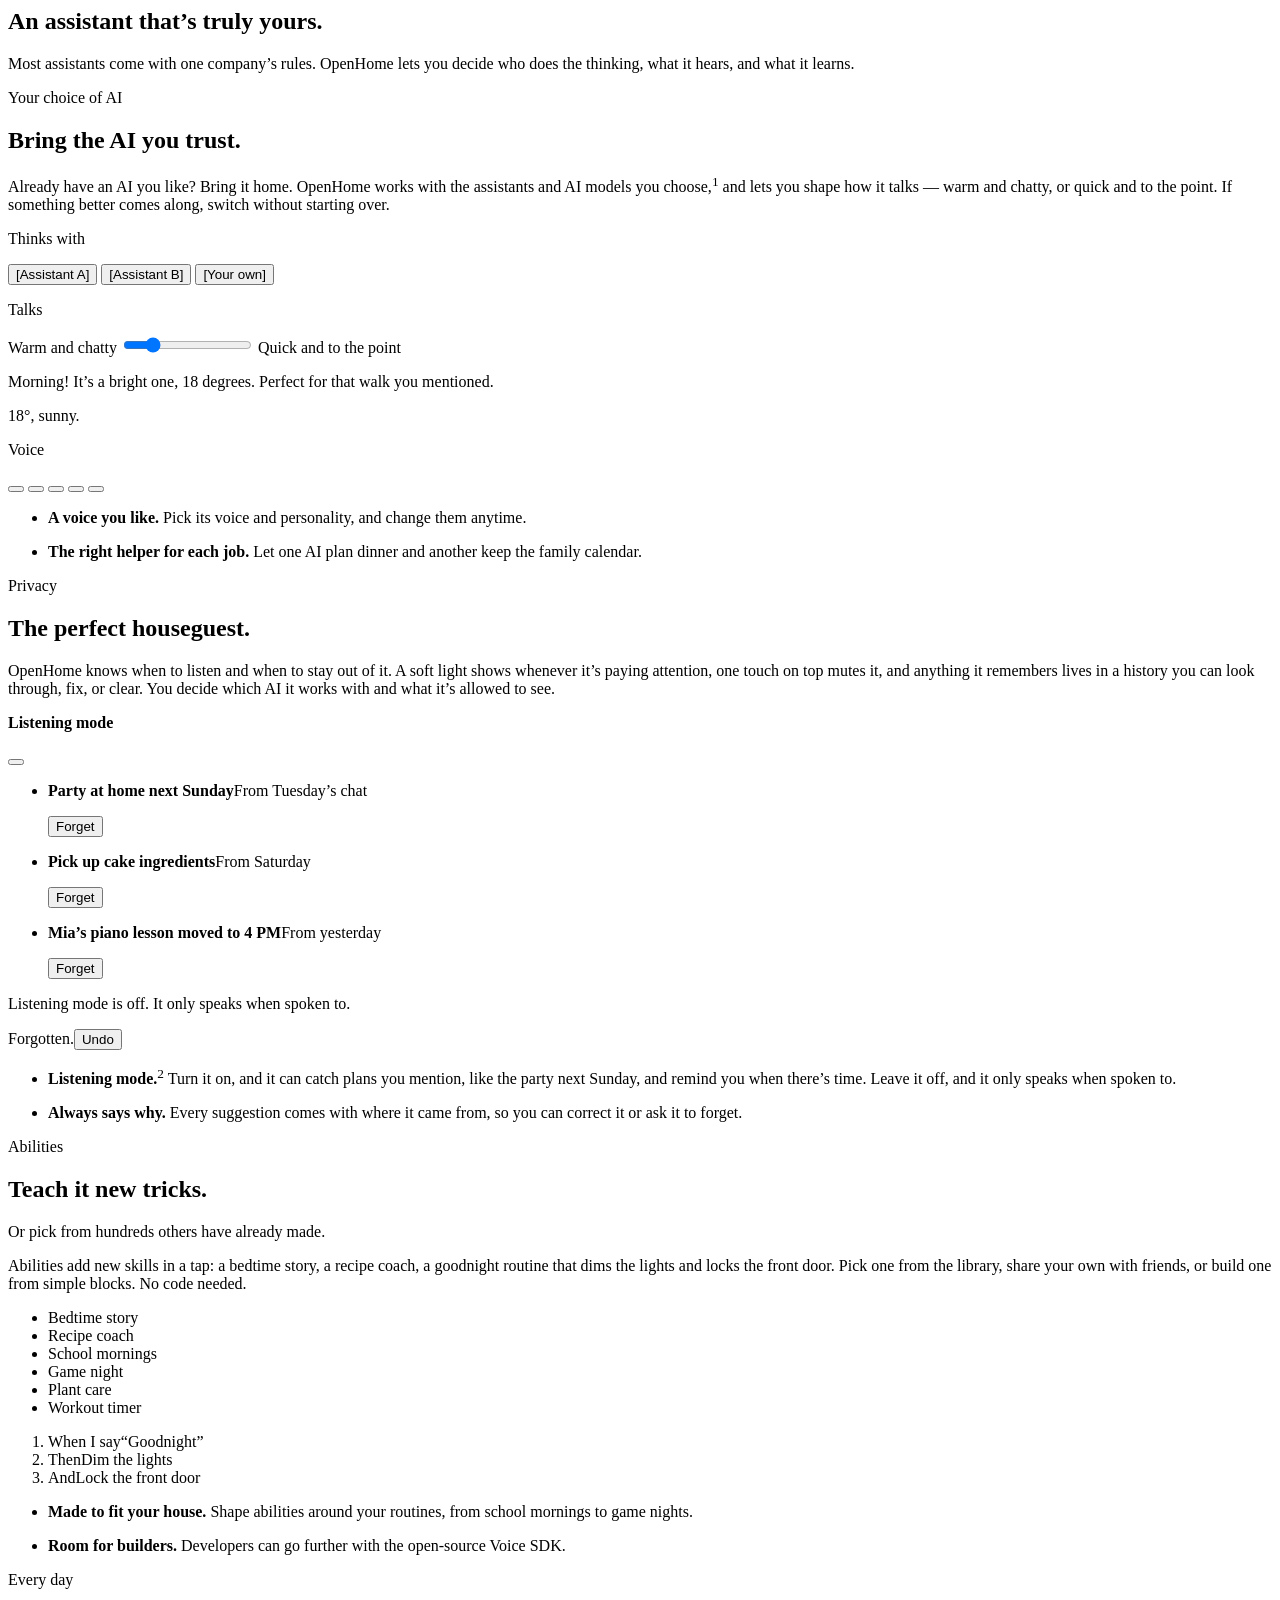
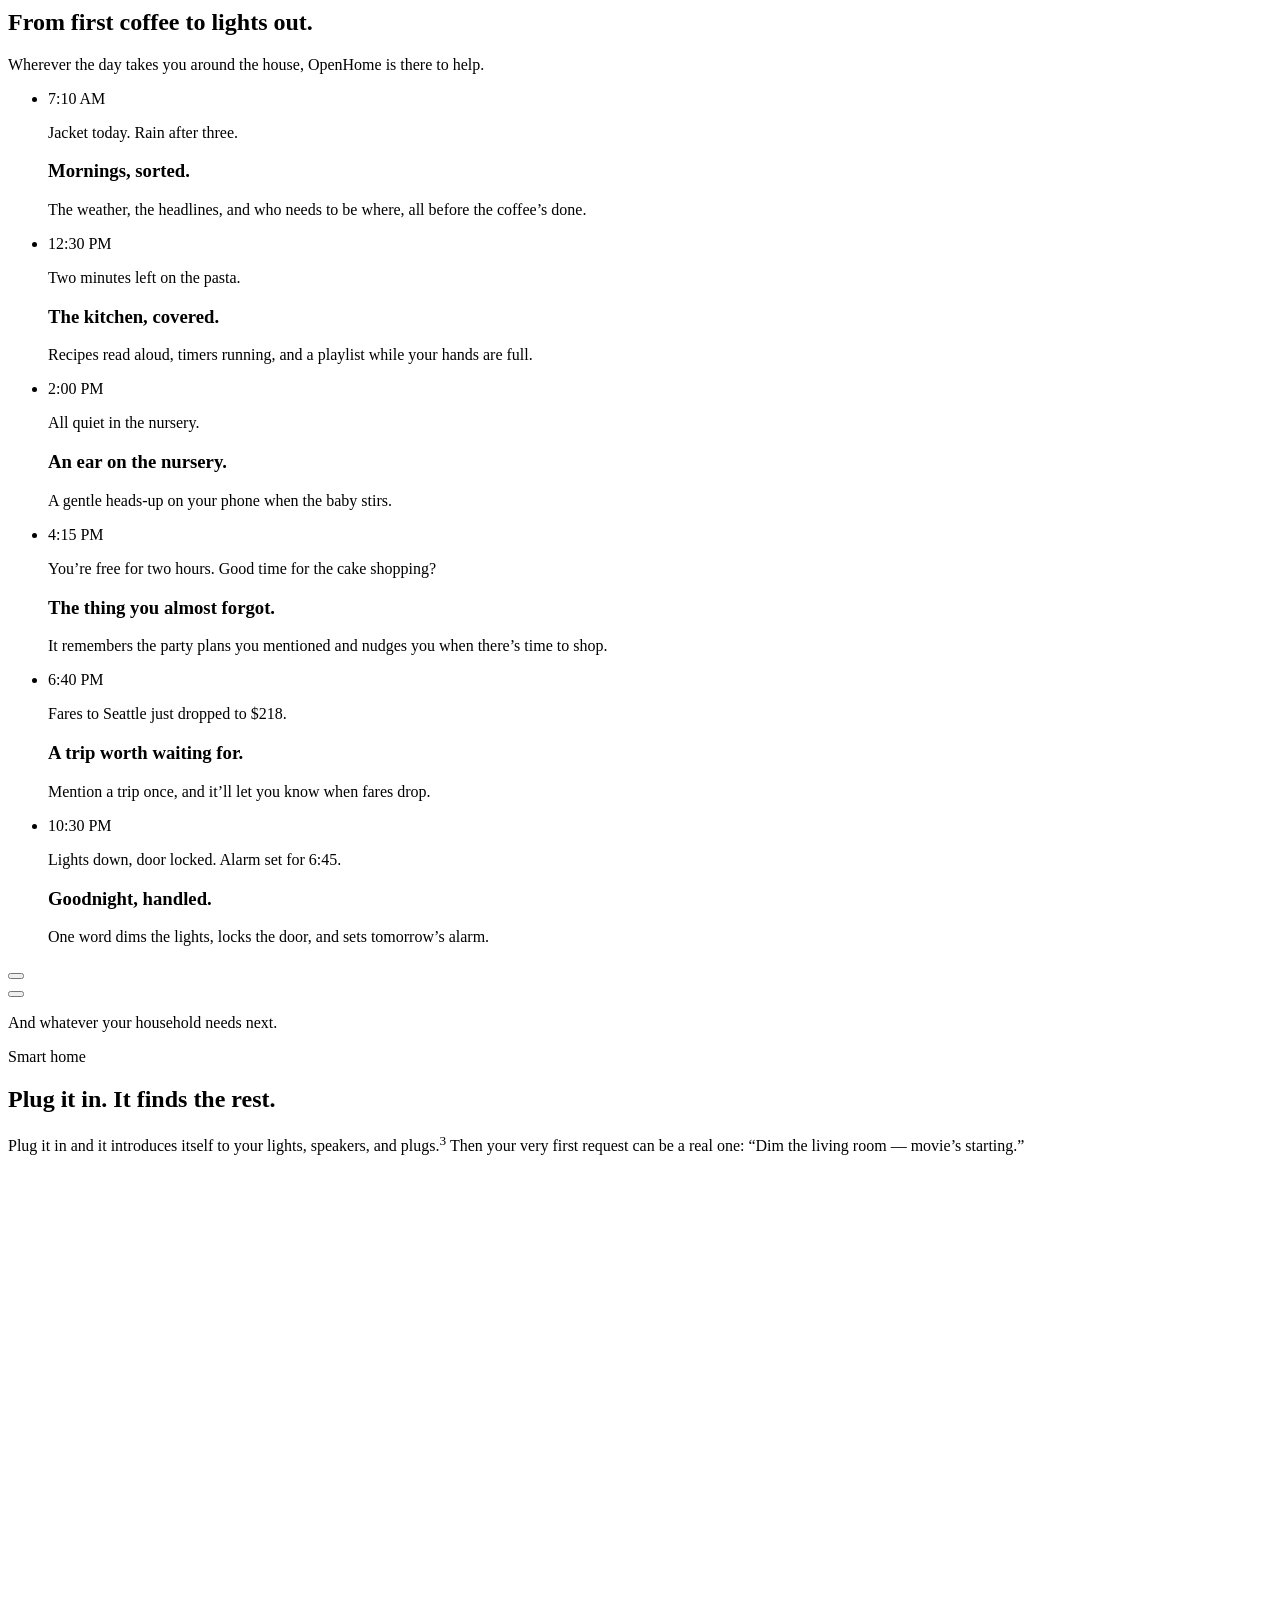
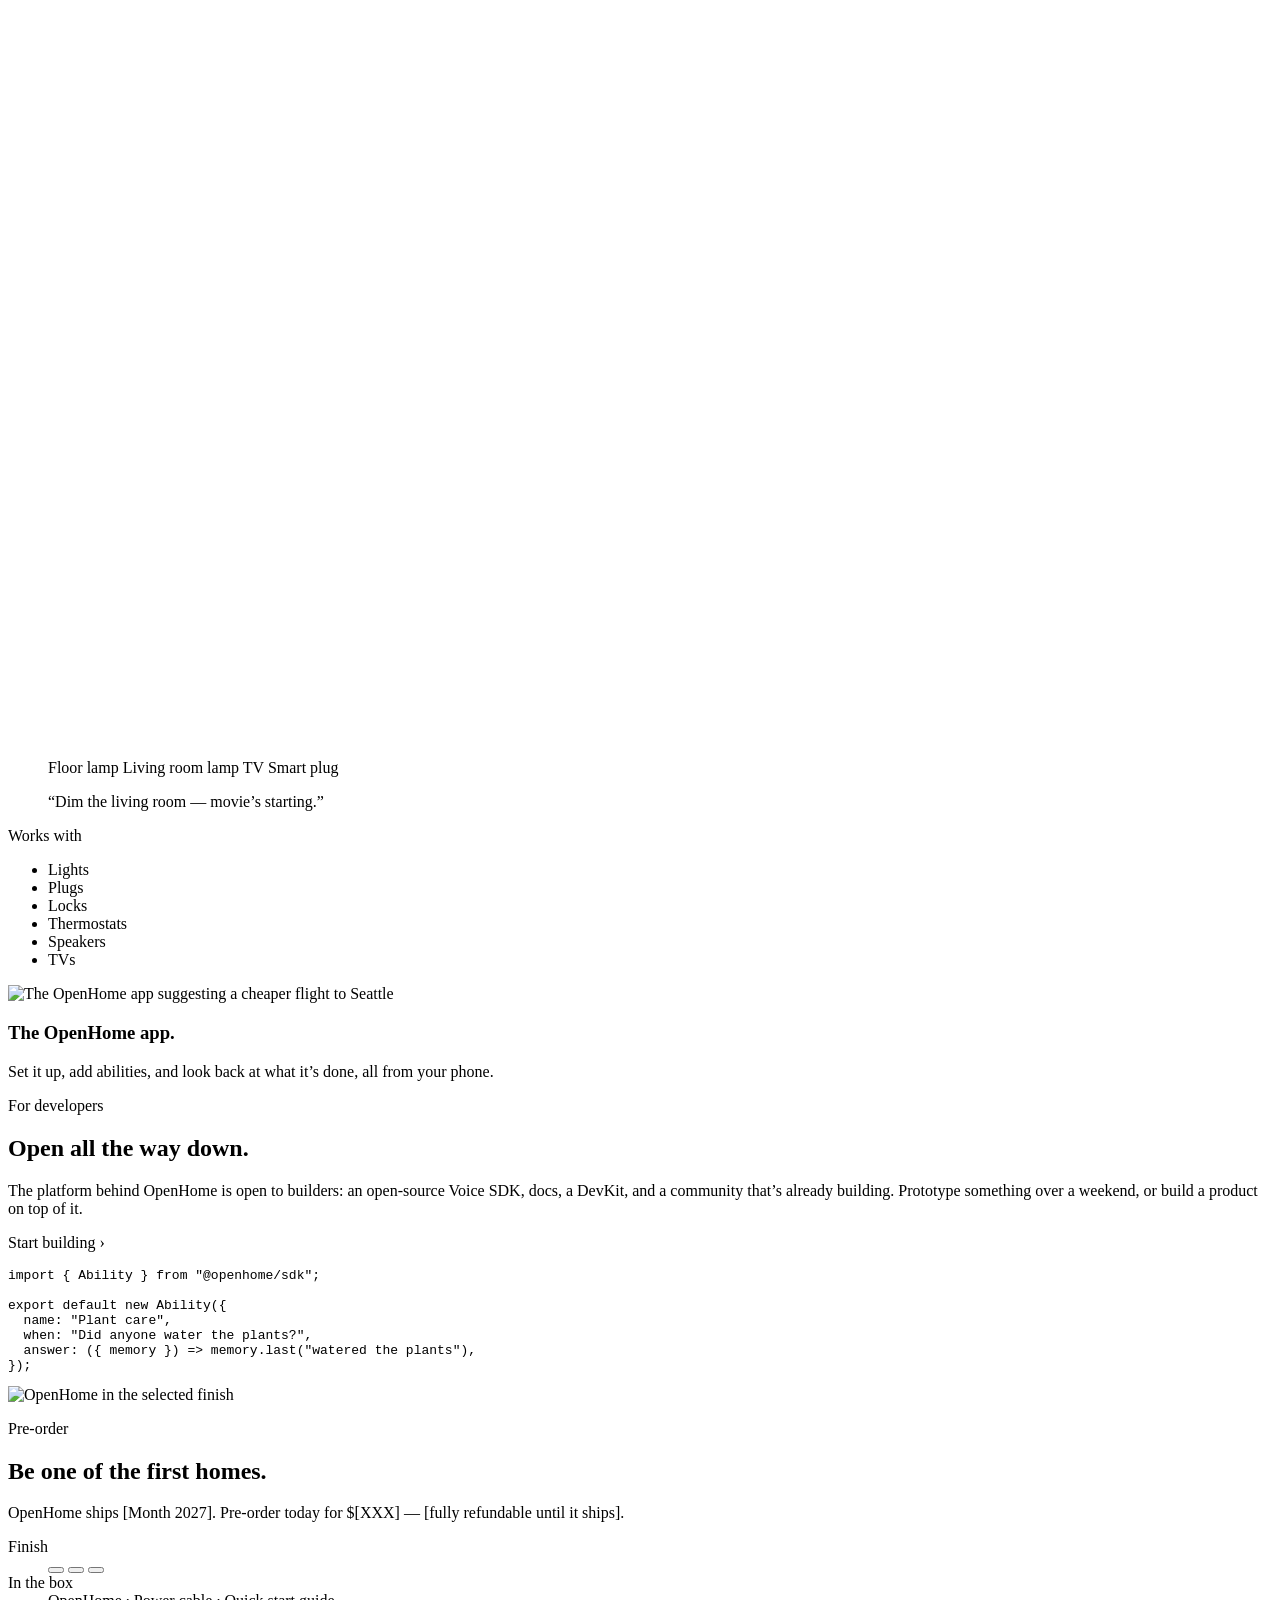
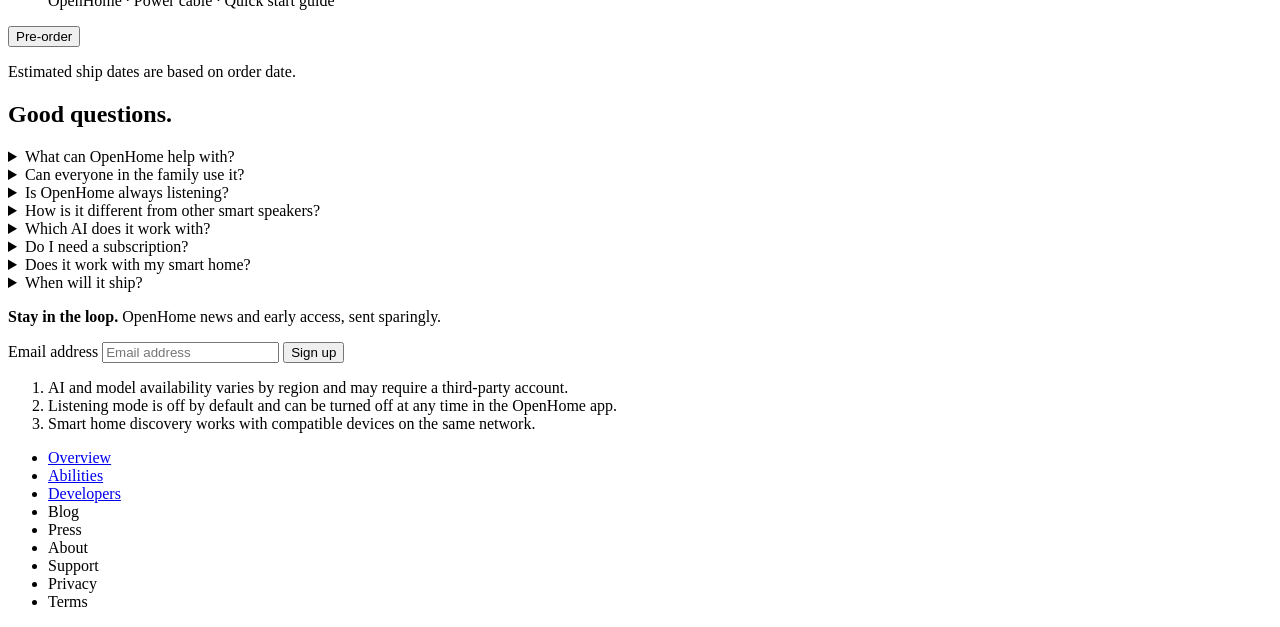
==== commit 2d4bc345: "Remove the placeholder copyright line" ====
--- a/index.html
+++ b/index.html
@@ -1,574 +1,542 @@
-<!doctype html>
-<html lang="en">
-  <head>
-    <meta charset="utf-8" />
-    <meta name="viewport" content="width=device-width, initial-scale=1" />
-    <meta name="robots" content="noindex, nofollow" />
-    <title>OpenHome</title>
-    <link rel="icon" href="data:," />
+<!doctype html>
+<html lang="en">
+  <head>
+    <meta charset="utf-8" />
+    <meta name="viewport" content="width=device-width, initial-scale=1" />
+    <meta name="robots" content="noindex, nofollow" />
+    <title>OpenHome</title>
+    <link rel="icon" href="data:," />
     <script type="module" crossorigin src="/OpenHomeWebsite/assets/index-uhw75xUw.js"></script>
     <link rel="stylesheet" crossorigin href="/OpenHomeWebsite/assets/index-3a4n4by6.css">
-  </head>
-  <body>
-    
-
-    <header class="nav glass glass--frost">
-      <a class="nav__name" href="#top">OpenHome</a>
-      <ul class="nav__links">
-        <li><a href="#top">Overview</a></li>
-        <li><a href="#abilities">Abilities</a></li>
-        <li><a href="#developers">Developers</a></li>
-        <li><span>Blog</span></li>
-      </ul>
-      <a class="nav__buy glass glass--glow" href="#preorder">Pre-order</a>
-    </header>
-
-    
-    <div class="edge-glow" aria-hidden="true"><i></i><i></i></div>
-
-    <main>
-      
-      <section class="hero" id="top" aria-labelledby="hero-title">
-        <div class="hero__stage">
-          <canvas class="hero__canvas" aria-hidden="true"></canvas>
-          
-          <div class="hero__poster" aria-hidden="true"></div>
-          <a class="hero__skip" href="#hero-end">Skip intro</a>
-
-          
-          <div class="hero__intro">
-            <div class="hero__intro-inner">
-              <p class="hero__title">OpenHome, right where you live.</p>
-              <p class="hero__intro-text">Ask it anything, hand off the little jobs, or have it remember for you. Give one a try.</p>
-            </div>
-          </div>
-
-          
-          <div class="hero__ui">
-            <div class="hero__talk" aria-live="polite">
-              <p class="bubble glass glass--liquid hero__say hero__say--user" data-lens="liquid"></p>
-              <p class="bubble bubble--reply glass glass--liquid hero__say hero__say--reply" data-lens="liquid"></p>
-            </div>
-            <div class="hero__tries" role="group" aria-label="Talk to OpenHome">
-              <button class="hero__try glass glass--dark" type="button" data-lens="12" data-talk="ask"
-                data-ask="Will it rain this afternoon?"
-                data-answer="Showers around three. Take an umbrella if you head out.">
-                <i data-icon="chat-circle-dots"></i><span class="hero__try-name">Ask</span>
-              </button>
-              <button class="hero__try glass glass--dark" type="button" data-lens="12" data-talk="hand-off"
-                data-ask="Set a pasta timer for ten minutes."
-                data-answer="Ten minutes, starting now. I’ll call you when it’s done.">
-                <i data-icon="timer"></i><span class="hero__try-name">Hand off</span>
-              </button>
-              <button class="hero__try glass glass--dark" type="button" data-lens="12" data-talk="remember"
-                data-ask="Remind me about Maya’s party on Sunday."
-                data-answer="Will do. I’ll remind you Saturday morning, with time to get a cake.">
-                <i data-icon="calendar-check"></i><span class="hero__try-name">Remember</span>
-              </button>
-            </div>
-          </div>
-
-          
-          <div class="hero__techs">
-            <div class="hero__tech" data-beam="1" style="--x: 80%; --y: 78%">
-              <p class="hero__tech-name">Glow</p>
-              <p class="hero__tech-line">A soft light tells you when it’s listening, thinking, or done.</p>
-            </div>
-            <div class="hero__tech" data-beam="0" style="--x: 18%; --y: 64%">
-              <p class="hero__tech-name">Sound</p>
-              <p class="hero__tech-line">Fills the kitchen with music, and still hears you over it.</p>
-            </div>
-            <div class="hero__tech" data-beam="2" style="--x: 80%; --y: 62%">
-              <p class="hero__tech-name">Your choice of AI</p>
-              <p class="hero__tech-line">Works with the AI you trust.</p>
-            </div>
-            <div class="hero__tech" data-beam="3" style="--x: 20%; --y: 30%">
-              <p class="hero__tech-name">Privacy</p>
-              <p class="hero__tech-line">Hears only what you allow.</p>
-            </div>
-            <div class="hero__tech" data-beam="4" style="--x: 72%; --y: 15%">
-              <p class="hero__tech-name">Abilities</p>
-              <p class="hero__tech-line">Teach it new tricks.</p>
-            </div>
-          </div>
-
-          <div class="hero__cue">
-            <p class="hero__hint" aria-hidden="true">Scroll</p>
-          </div>
-
-          <p class="hero__line hero__title">Give your AI a home.</p>
-
-          
-          <div class="hero__end">
-            <h1 id="hero-title" class="hero__title">Life at home, a little lighter.</h1>
-            <p class="hero__body">OpenHome is a personal assistant for the whole household. Ask it anything, hand off the little jobs, and let it keep track of what you’d rather not — from a speaker that fits right in.</p>
-            <a class="hero__cta" href="#preorder">Pre-order</a>
-          </div>
-        </div>
-        
-        <span class="hero__end-mark" id="hero-end" aria-hidden="true"></span>
-      </section>
-
-      
-      <section class="s manifesto" aria-label="Every home runs on a hundred little things">
-        <div class="manifesto__lines">
-          <p>Every home runs on a hundred little things.</p>
-          <p>The pasta timer. The permission slip due Friday.</p>
-          <p>The birthday you swore you wouldn’t forget.</p>
-          <p>OpenHome helps you keep up with all of it —</p>
-          <p>there when you call,</p>
-          <p>quiet when you don’t,</p>
-          <p>and a soft glow lets you know it’s on it.<span class="manifesto__dot glass glass--glow" aria-hidden="true"></span></p>
-        </div>
-      </section>
-
-      
-      <section class="s s--white highlights" aria-labelledby="short-title" data-gallery>
-        <div class="wrap gallery-head" data-reveal>
-          <h2 class="title" id="short-title">The short version.</h2>
-        </div>
-        <ul class="gallery" aria-label="Highlights">
-          <li class="card"><p class="card__line">A personal assistant for everyone at home.</p><div class="card__art" data-art="hl-01" role="img" aria-label="A family kitchen in the morning"></div></li>
-          <li class="card"><p class="card__line">Timers, reminders, recipes, and answers. Just say the word.</p><div class="card__art" data-art="hl-02" role="img" aria-label="Hands kneading dough on a kitchen counter"></div></li>
-          <li class="card"><p class="card__line">Keeps track of the plans you mention, so you don’t have to.</p><div class="card__art" data-art="hl-03" role="img" aria-label="Two people talking at a dining table"></div></li>
-          <li class="card"><p class="card__line">A soft light tells you when it’s listening, thinking, or done.</p><div class="card__art card__art--glow"><canvas class="card__glow" role="img" aria-label="The top of OpenHome changing light"></canvas></div></li>
-          <li class="card"><p class="card__line">Fills the kitchen with music, and still hears you over it.</p><div class="card__art" data-art="hl-05" role="img" aria-label="An evening kitchen with music playing"></div></li>
-          <li class="card"><p class="card__line">Works with the AI you trust. Hears only what you allow.</p><div class="card__art" data-art="hl-06" role="img" aria-label="A hand resting on the top of OpenHome"></div></li>
-        </ul>
-        <div class="gallery-ctl glass glass--clear" data-lens="12">
-          <button class="arrow" type="button" aria-label="Previous"><i data-icon="caret-left"></i></button>
-          <div class="dots"><span class="dots__drop"></span></div>
-          <button class="arrow" type="button" aria-label="Next"><i data-icon="caret-right"></i></button>
-          <button class="play" type="button" aria-label="Pause" aria-pressed="false"><svg viewBox="0 0 16 16" aria-hidden="true"><path class="i-pause" d="M4.5 3h2.5v10H4.5zM9 3h2.5v10H9z" /><path class="i-play" d="M5 3l8 5-8 5z" /></svg></button>
-        </div>
-      </section>
-
-      
-      <section class="glow" aria-labelledby="glow-title">
-        <div class="glow__track">
-          <div class="glow__stage">
-            <div class="wrap glow__grid">
-              <div class="glow__copy">
-                <p class="eyebrow">Glow</p>
-                <h2 class="headline" id="glow-title">You’ll always know when it’s listening.</h2>
-                <p class="intro">
-                  A soft glow rises on top when it hears you, drifts while it’s working something out, and fades as soon
-                  as it’s done. When something’s waiting for you — a reminder, a finished task — a gentle light underneath
-                  lets you know, without saying a word.
-                </p>
-              </div>
-              <div class="glow__device">
-                <canvas class="glow__top" role="img" aria-label="The top of OpenHome, lit in the selected state"></canvas>
-                <div class="seg glass glass--clear glow__seg" data-lens="12" aria-label="Light state">
-                  <span class="seg__drop glass glass--glow"></span>
-                  <button class="seg__opt" type="button" aria-checked="true">Listening</button>
-                  <button class="seg__opt" type="button">Thinking</button>
-                  <button class="seg__opt" type="button">Working</button>
-                  <button class="seg__opt" type="button">Done</button>
-                </div>
-              </div>
-            </div>
-          </div>
-        </div>
-        <ul class="wrap features" data-reveal>
-          <li><i class="icon" data-icon="hand-tap"></i><p><b>A touch away.</b> Tap the top to stop it mid-sentence, or rest your hand there to talk.</p></li>
-          <li><i class="icon" data-icon="palette"></i><p><b>Speaks in color.</b> Abilities can use the light too, like a slow countdown for the oven or a warm glow when the kids get home.</p></li>
-        </ul>
-      </section>
-
-      
-      <section class="s sound" aria-labelledby="sound-title">
-        <div class="wrap">
-          <p class="eyebrow" data-reveal>Sound</p>
-          <div class="split-head" data-reveal>
-            <h2 class="headline" id="sound-title">Sounds as good as it listens.</h2>
-            <p class="intro">
-              Put on a dinner playlist and it fills the room. Ask a question over the sizzle of the pan and it still
-              catches every word. And when it answers, its voice comes through clear and natural, like someone right
-              there in the kitchen with you.
-            </p>
-          </div>
-          <figure class="scene sound__scene" data-sound style="--sx: 20.5%; --sy: 74%">
-            <div class="scene__art" data-art="sound-kitchen" role="img" aria-label="A family kitchen at dinner time"></div>
-            <span class="ring"></span><span class="ring"></span><span class="ring"></span>
-            <p class="bubble glass glass--clear" data-lens="10" style="--bx: 50%; --by: 16%">How long do the onions need?</p>
-            <p class="bubble bubble--reply glass glass--frost glass--glow" style="--bx: 60%; --by: 30%">About eight minutes, until they’re golden.</p>
-          </figure>
-          <ul class="features features--left" data-reveal>
-            <li><i class="icon" data-icon="ear"></i><p><b>Hears you from the hallway.</b> It picks up your voice from across the room, even with music playing.</p></li>
-            <li><i class="icon" data-icon="feather"></i><p><b>Soft to the touch.</b> Wrapped in a woven fabric that lets the sound through and looks right at home on any shelf.</p></li>
-          </ul>
-        </div>
-      </section>
-
-      
-      <div class="to-dark" aria-hidden="true"></div>
-      <section class="inside" aria-labelledby="inside-title" data-dark>
-        <div class="inside__stage">
-          <canvas class="inside__canvas" aria-hidden="true"></canvas>
-          <div class="inside__copy inside__copy--intro">
-            <p class="eyebrow">Inside</p>
-            <h2 id="inside-title" class="inside__title">There’s a lot of thought in here.</h2>
-            <p class="inside__body">Every piece inside has one simple job: to help you without getting in the way.</p>
-          </div>
-          <ol class="inside__labels">
-            <li class="label" data-label="ears"><span class="label__mark" aria-hidden="true"></span><p class="label__text"><strong>Ears.</strong> <span>Microphones that pick out your voice from across the room.</span></p></li>
-            <li class="label" data-label="glow"><span class="label__mark" aria-hidden="true"></span><p class="label__text"><strong>A glow.</strong> <span>Lights above and below that show how it’s doing.</span></p></li>
-            <li class="label" data-label="voice"><span class="label__mark" aria-hidden="true"></span><p class="label__text"><strong>A voice.</strong> <span>A speaker tuned for conversation first, and music right after.</span></p></li>
-            <li class="label" data-label="breath"><span class="label__mark" aria-hidden="true"></span><p class="label__text"><strong>A deep breath.</strong> <span>A hollow inside that gives the sound room to grow.</span></p></li>
-            <li class="label" data-label="mind"><span class="label__mark" aria-hidden="true"></span><p class="label__text"><strong>A mind.</strong> <span>A tiny computer that thinks with the AI you choose.</span></p></li>
-          </ol>
-          <p class="inside__copy inside__copy--outro inside__title">Then it all comes back together, and simply fits in.</p>
-          <p class="inside__hint" aria-hidden="true"></p>
-          <p class="inside__status" role="status"></p>
-        </div>
-      </section>
-      <div class="to-light" aria-hidden="true"></div>
-
-      
-      <section class="s s--white design" aria-labelledby="design-title" data-finish>
-        <div class="wrap center" data-reveal>
-          <p class="eyebrow">Design</p>
-          <h2 class="headline" id="design-title">Looks like it’s always lived here.</h2>
-          <p class="intro">
-            Soft fabric, rounded corners, and a gentle glow. OpenHome sits on the kitchen counter, the bookshelf, or the
-            nightstand like it was made for the spot, and blends in until you need it.
-          </p>
-        </div>
-        <div class="wrap plates" data-reveal>
-          <figure class="plate" data-art="design-counter" style="--px: 50%; --pb: 20%; --pw: 38%"><img class="product" src="/OpenHomeWebsite/assets/speaker-pebble-DFc9h6jD.png" alt="OpenHome on a kitchen counter" /></figure>
-          <figure class="plate" data-art="design-shelf" style="--px: 52%; --pb: 25%; --pw: 34%"><img class="product" src="/OpenHomeWebsite/assets/speaker-pebble-DFc9h6jD.png" alt="OpenHome on a bookshelf" /></figure>
-          <figure class="plate" data-art="design-nightstand" style="--px: 42%; --pb: 34%; --pw: 34%"><img class="product" src="/OpenHomeWebsite/assets/speaker-pebble-DFc9h6jD.png" alt="OpenHome on a nightstand" /></figure>
-        </div>
-        <div class="finish-row" data-reveal>
-          <div class="seg glass glass--clear finish-seg" data-lens="12" aria-label="Finish">
-            <span class="seg__drop glass glass--frost"></span>
-            <button class="seg__opt swatch" type="button" aria-checked="true" aria-label="[Pebble]" style="--sw: #cdc9c0"></button>
-            <button class="seg__opt swatch" type="button" aria-label="[Charcoal]" style="--sw: #45444a"></button>
-            <button class="seg__opt swatch" type="button" aria-label="[Clay]" style="--sw: #c4876a"></button>
-          </div>
-          <p class="small">Available in [Pebble], [Charcoal], and [Clay].</p>
-        </div>
-        <ul class="wrap features" data-reveal>
-          <li><i class="icon" data-icon="plug"></i><p><b>One cable, tucked away.</b> Power runs from under the base, so every side looks clean.</p></li>
-        </ul>
-      </section>
-
-      
-      <div class="aura-zone">
-
-        
-        <section class="s yours" aria-labelledby="yours-title">
-          <div class="wrap center">
-            <p class="eyebrow" data-reveal>Your assistant</p>
-            <h2 class="display words" id="yours-title" data-words>An assistant that’s truly yours.</h2>
-            <p class="intro" data-reveal>
-              Most assistants come with one company’s rules. OpenHome lets you decide who does the thinking, what it
-              hears, and what it learns.
-            </p>
-          </div>
-        </section>
-
-        
-        <section class="s ai" aria-labelledby="ai-title">
-          <div class="wrap center" data-reveal>
-            <p class="eyebrow">Your choice of AI</p>
-            <h2 class="headline" id="ai-title">Bring the AI you trust.</h2>
-            <p class="intro">
-              Already have an AI you like? Bring it home. OpenHome works with the assistants and AI models you
-              choose,<sup>1</sup> and lets you shape how it talks — warm and chatty, or quick and to the point. If
-              something better comes along, switch without starting over.
-            </p>
-          </div>
-          <div class="app glass glass--frost" data-reveal>
-            <div class="app__row">
-              <p class="app__label">Thinks with</p>
-              <div class="seg glass glass--clear ai-seg" data-lens="10" aria-label="Choose an AI">
-                <span class="seg__drop glass glass--frost"></span>
-                <button class="seg__opt" type="button" aria-checked="true">[Assistant A]</button>
-                <button class="seg__opt" type="button">[Assistant B]</button>
-                <button class="seg__opt" type="button">[Your own]</button>
-              </div>
-            </div>
-            <div class="app__row">
-              <p class="app__label">Talks</p>
-              <div class="tone">
-                <span>Warm and chatty</span>
-                <input class="tone__range" type="range" min="0" max="100" value="20" aria-label="How it talks, from warm and chatty to quick and to the point" />
-                <span>Quick and to the point</span>
-              </div>
-            </div>
-            <div class="reply glass glass--clear" data-lens="10" aria-live="polite">
-              <p class="reply__warm">Morning! It’s a bright one, 18 degrees. Perfect for that walk you mentioned.</p>
-              <p class="reply__quick">18°, sunny.</p>
-            </div>
-            <div class="app__row">
-              <p class="app__label">Voice</p>
-              <div class="voices" role="radiogroup" aria-label="Voice">
-                <button type="button" class="voice" role="radio" aria-checked="true" aria-label="Voice 1" style="--v: #ffcf9e"></button>
-                <button type="button" class="voice" role="radio" aria-checked="false" aria-label="Voice 2" style="--v: #ffe7a8"></button>
-                <button type="button" class="voice" role="radio" aria-checked="false" aria-label="Voice 3" style="--v: #b9dcff"></button>
-                <button type="button" class="voice" role="radio" aria-checked="false" aria-label="Voice 4" style="--v: #c9f2df"></button>
-                <button type="button" class="voice" role="radio" aria-checked="false" aria-label="Voice 5" style="--v: #f6c3d4"></button>
-              </div>
-            </div>
-          </div>
-          <ul class="wrap features" data-reveal>
-            <li><i class="icon" data-icon="user-sound"></i><p><b>A voice you like.</b> Pick its voice and personality, and change them anytime.</p></li>
-            <li><i class="icon" data-icon="brain"></i><p><b>The right helper for each job.</b> Let one AI plan dinner and another keep the family calendar.</p></li>
-          </ul>
-        </section>
-
-        
-        <section class="s privacy" aria-labelledby="privacy-title">
-          <div class="wrap">
-            <div class="privacy__scene" data-art="privacy-room">
-              <div class="privacy__panel glass glass--frost" data-reveal>
-                <span class="privacy__light glass glass--glow" aria-hidden="true"></span>
-                <p class="eyebrow">Privacy</p>
-                <h2 class="headline" id="privacy-title">The perfect houseguest.</h2>
-                <p class="intro">
-                  OpenHome knows when to listen and when to stay out of it. A soft light shows whenever it’s paying
-                  attention, one touch on top mutes it, and anything it remembers lives in a history you can look
-                  through, fix, or clear. You decide which AI it works with and what it’s allowed to see.
-                </p>
-                <div class="memory">
-                  <div class="memory__head">
-                    <p><b>Listening mode</b></p>
-                    <button class="switch" type="button" role="switch" aria-checked="true" aria-label="Listening mode"><span></span></button>
-                  </div>
-                  <div class="memory__body">
-                    <ul class="memory__list">
-                      <li class="mem glass glass--clear"><p><b>Party at home next Sunday</b><span class="src">From Tuesday’s chat</span></p><button type="button" class="forget">Forget</button></li>
-                      <li class="mem glass glass--clear"><p><b>Pick up cake ingredients</b><span class="src">From Saturday</span></p><button type="button" class="forget">Forget</button></li>
-                      <li class="mem glass glass--clear"><p><b>Mia’s piano lesson moved to 4 PM</b><span class="src">From yesterday</span></p><button type="button" class="forget">Forget</button></li>
-                    </ul>
-                    <p class="memory__off">Listening mode is off. It only speaks when spoken to.</p>
-                  </div>
-                  <div class="toast glass glass--dark" role="status"><span>Forgotten.</span><button type="button" class="undo">Undo</button></div>
-                </div>
-              </div>
-            </div>
-            <ul class="features" data-reveal>
-              <li><i class="icon" data-icon="microphone"></i><p><b>Listening mode.</b><sup>2</sup> Turn it on, and it can catch plans you mention, like the party next Sunday, and remind you when there’s time. Leave it off, and it only speaks when spoken to.</p></li>
-              <li><i class="icon" data-icon="chat-circle-text"></i><p><b>Always says why.</b> Every suggestion comes with where it came from, so you can correct it or ask it to forget.</p></li>
-            </ul>
-          </div>
-        </section>
-
-        
-        <section class="s abilities" id="abilities" aria-labelledby="abilities-title">
-          <div class="wrap">
-            <p class="eyebrow" data-reveal>Abilities</p>
-            <div class="split-head" data-reveal>
-              <div>
-                <h2 class="headline" id="abilities-title">Teach it new tricks.</h2>
-                <p class="intro">Or pick from hundreds others have already made.</p>
-              </div>
-              <p class="intro">
-                Abilities add new skills in a tap: a bedtime story, a recipe coach, a goodnight routine that dims the
-                lights and locks the front door. Pick one from the library, share your own with friends, or build one
-                from simple blocks. No code needed.
-              </p>
-            </div>
-            <div class="builder" data-builder>
-              <ul class="library" aria-label="Ability library">
-                <li class="lib glass glass--frost"><i class="lib__icon" style="--c: #f3c58a"></i>Bedtime story</li>
-                <li class="lib glass glass--frost"><i class="lib__icon" style="--c: #f1a487"></i>Recipe coach</li>
-                <li class="lib glass glass--frost"><i class="lib__icon" style="--c: #9fc3f0"></i>School mornings</li>
-                <li class="lib glass glass--frost"><i class="lib__icon" style="--c: #bfe3c9"></i>Game night</li>
-                <li class="lib glass glass--frost"><i class="lib__icon" style="--c: #d9c2ef"></i>Plant care</li>
-                <li class="lib glass glass--frost"><i class="lib__icon" style="--c: #f5d9a0"></i>Workout timer</li>
-              </ul>
-              <ol class="routine" aria-label="A goodnight routine">
-                <li class="block glass glass--frost" style="--from-x: -220px; --from-y: -60px"><span class="block__kind">When I say</span>“Goodnight”</li>
-                <li class="block glass glass--frost" style="--from-x: 40px; --from-y: 180px"><span class="block__kind">Then</span>Dim the lights</li>
-                <li class="block glass glass--frost" style="--from-x: 260px; --from-y: -120px"><span class="block__kind">And</span>Lock the front door</li>
-              </ol>
-            </div>
-            <ul class="features" data-reveal>
-              <li><i class="icon" data-icon="house-line"></i><p><b>Made to fit your house.</b> Shape abilities around your routines, from school mornings to game nights.</p></li>
-              <li><i class="icon" data-icon="code"></i><p><b>Room for builders.</b> Developers can go further with the open-source Voice SDK.</p></li>
-            </ul>
-          </div>
-        </section>
-      </div>
-
-      
-      <section class="s s--white day" aria-labelledby="day-title" data-gallery>
-        <div class="wrap" data-reveal>
-          <p class="eyebrow">Every day</p>
-          <h2 class="title" id="day-title">From first coffee to lights out.</h2>
-          <p class="intro">Wherever the day takes you around the house, OpenHome is there to help.</p>
-        </div>
-        <ul class="gallery" aria-label="Moments in a day">
-          <li class="tile" tabindex="0"><div class="tile__art" data-art="day-01"><span class="chip glass glass--clear">7:10 AM</span><p class="bubble glass glass--clear">Jacket today. Rain after three.</p></div><h3>Mornings, sorted.</h3><p>The weather, the headlines, and who needs to be where, all before the coffee’s done.</p></li>
-          <li class="tile" tabindex="0"><div class="tile__art" data-art="day-02"><span class="chip glass glass--clear">12:30 PM</span><p class="bubble glass glass--clear">Two minutes left on the pasta.</p></div><h3>The kitchen, covered.</h3><p>Recipes read aloud, timers running, and a playlist while your hands are full.</p></li>
-          <li class="tile" tabindex="0"><div class="tile__art" data-art="day-03"><span class="chip glass glass--clear">2:00 PM</span><p class="bubble glass glass--clear">All quiet in the nursery.</p></div><h3>An ear on the nursery.</h3><p>A gentle heads-up on your phone when the baby stirs.</p></li>
-          <li class="tile" tabindex="0"><div class="tile__art" data-art="day-04"><span class="chip glass glass--clear">4:15 PM</span><p class="bubble glass glass--clear">You’re free for two hours. Good time for the cake shopping?</p></div><h3>The thing you almost forgot.</h3><p>It remembers the party plans you mentioned and nudges you when there’s time to shop.</p></li>
-          <li class="tile" tabindex="0"><div class="tile__art" data-art="day-05"><span class="chip glass glass--clear">6:40 PM</span><p class="bubble glass glass--clear">Fares to Seattle just dropped to $218.</p></div><h3>A trip worth waiting for.</h3><p>Mention a trip once, and it’ll let you know when fares drop.</p></li>
-          <li class="tile" tabindex="0"><div class="tile__art" data-art="day-06"><span class="chip glass glass--clear">10:30 PM</span><p class="bubble glass glass--clear">Lights down, door locked. Alarm set for 6:45.</p></div><h3>Goodnight, handled.</h3><p>One word dims the lights, locks the door, and sets tomorrow’s alarm.</p></li>
-        </ul>
-        <div class="gallery-ctl glass glass--clear" data-lens="12">
-          <button class="arrow" type="button" aria-label="Previous"><i data-icon="caret-left"></i></button>
-          <div class="dots"><span class="dots__drop"></span></div>
-          <button class="arrow" type="button" aria-label="Next"><i data-icon="caret-right"></i></button>
-        </div>
-        <p class="after" data-reveal>And whatever your household needs next.</p>
-      </section>
-
-      
-      <section class="s s--deep home" aria-labelledby="home-title">
-        <div class="wrap">
-          <div class="center" data-reveal>
-            <p class="eyebrow">Smart home</p>
-            <h2 class="headline" id="home-title">Plug it in. It finds the rest.</h2>
-            <p class="intro">
-              Plug it in and it introduces itself to your lights, speakers, and plugs.<sup>3</sup> Then your very first
-              request can be a real one: “Dim the living room — movie’s starting.”
-            </p>
-          </div>
-          <figure class="scene home__scene" data-home style="--sx: 50%; --sy: 70%">
-            <div class="scene__art" data-art="home-living-on" role="img" aria-label="A living room at dusk"></div>
-            <div class="scene__art scene__art--dim" data-art="home-living-dim" aria-hidden="true"></div>
-            <svg class="home__links" viewBox="0 0 100 100" preserveAspectRatio="none" aria-hidden="true"></svg>
-            <span class="chip glass glass--clear" data-lens="10" style="--x: 18%; --y: 38%">Floor lamp</span>
-            <span class="chip glass glass--clear" data-lens="10" style="--x: 36%; --y: 52%">Living room lamp</span>
-            <span class="chip glass glass--clear" data-lens="10" style="--x: 64%; --y: 44%">TV</span>
-            <span class="chip glass glass--clear" data-lens="10" style="--x: 82%; --y: 72%">Smart plug</span>
-            <p class="bubble glass glass--frost" style="--bx: 50%; --by: 12%">“Dim the living room — movie’s starting.”</p>
-          </figure>
-          <p class="works" data-reveal>Works with</p>
-          
-          <ul class="logos" aria-label="Works with" data-reveal>
-            <li class="glass glass--clear"><i data-icon="lightbulb"></i>Lights</li>
-            <li class="glass glass--clear"><i data-icon="plug"></i>Plugs</li>
-            <li class="glass glass--clear"><i data-icon="lock-key"></i>Locks</li>
-            <li class="glass glass--clear"><i data-icon="thermometer-simple"></i>Thermostats</li>
-            <li class="glass glass--clear"><i data-icon="speaker-hifi"></i>Speakers</li>
-            <li class="glass glass--clear"><i data-icon="television-simple"></i>TVs</li>
-          </ul>
-          <div class="app-row" data-reveal>
-            
-            <div class="phone"><img class="phone__screen" src="/OpenHomeWebsite/assets/app-chat-BZ1vZxOl.jpg" alt="The OpenHome app suggesting a cheaper flight to Seattle" /></div>
-            <div>
-              <h3 class="sub-title">The OpenHome app.</h3>
-              <p class="intro">Set it up, add abilities, and look back at what it’s done, all from your phone.</p>
-            </div>
-          </div>
-        </div>
-      </section>
-
-      
-      <section class="s s--dark devs" id="developers" aria-labelledby="dev-title" data-dark>
-        <div class="aura aura--cool" aria-hidden="true"><i></i><i></i><i></i></div>
-        <div class="wrap">
-          <p class="eyebrow" data-reveal>For developers</p>
-          <div class="split-head" data-reveal>
-            <h2 class="headline" id="dev-title">Open all the way down.</h2>
-            <div>
-              <p class="intro">
-                The platform behind OpenHome is open to builders: an open-source Voice SDK, docs, a DevKit, and a
-                community that’s already building. Prototype something over a weekend, or build a product on top of it.
-              </p>
-              <p class="more"><span class="link">Start building ›</span></p>
-            </div>
-          </div>
-          <div class="code glass glass--dark">
-            <div class="code__bar" aria-hidden="true"><i></i><i></i><i></i></div>
-            <pre><code data-type>import { Ability } from "@openhome/sdk";
-
-export default new Ability({
-  name: "Plant care",
-  when: "Did anyone water the plants?",
-  answer: ({ memory }) =&gt; memory.last("watered the plants"),
-});</code></pre>
-          </div>
-        </div>
-      </section>
-
-      
-      <section class="s preorder" id="preorder" aria-labelledby="order-title" data-finish>
-        <div class="wrap order">
-          <div class="order__product"><img class="product" src="/OpenHomeWebsite/assets/speaker-pebble-DFc9h6jD.png" alt="OpenHome in the selected finish" /></div>
-          <div class="order__panel glass glass--frost">
-            <p class="eyebrow">Pre-order</p>
-            <h2 class="headline" id="order-title">Be one of the first homes.</h2>
-            <p class="intro">OpenHome ships [Month 2027]. Pre-order today for $[XXX] — [fully refundable until it ships].</p>
-            <dl>
-              <dt>Finish</dt>
-              <dd>
-                <div class="seg glass glass--clear finish-seg" data-lens="12" aria-label="Finish">
-                  <span class="seg__drop glass glass--frost"></span>
-                  <button class="seg__opt swatch" type="button" aria-checked="true" aria-label="[Pebble]" style="--sw: #cdc9c0"></button>
-                  <button class="seg__opt swatch" type="button" aria-label="[Charcoal]" style="--sw: #45444a"></button>
-                  <button class="seg__opt swatch" type="button" aria-label="[Clay]" style="--sw: #c4876a"></button>
-                </div>
-              </dd>
-              <dt>In the box</dt>
-              <dd>OpenHome · Power cable · Quick start guide</dd>
-            </dl>
-            <button class="buy" type="button">Pre-order</button>
-            <p class="small">Estimated ship dates are based on order date.</p>
-          </div>
-        </div>
-      </section>
-
-      
-      <section class="s s--white" aria-labelledby="faq-title">
-        <div class="wrap">
-          <h2 class="title" id="faq-title" data-reveal>Good questions.</h2>
-          <div class="faq" data-reveal>
-            <details><summary>What can OpenHome help with?</summary><div class="faq__a"><p>Everyday things around the house: answering questions, timers and reminders, music, the family calendar, and lights and other smart devices. Abilities add more.</p></div></details>
-            <details><summary>Can everyone in the family use it?</summary><div class="faq__a"><p>Yes. Anyone at home can ask questions, play music, and set timers. [Personal features for each family member]</p></div></details>
-            <details><summary>Is OpenHome always listening?</summary><div class="faq__a"><p>It listens for its wake word. Listening mode, which lets it pick up plans and reminders from conversation, stays off until you turn it on. A soft light shows whenever it’s paying attention, and you can mute it at any time.</p></div></details>
-            <details><summary>How is it different from other smart speakers?</summary><div class="faq__a"><p>It’s built around your household, not around one company’s assistant. You choose the AI it uses, teach it new abilities, and can always see what it’s doing.</p></div></details>
-            <details><summary>Which AI does it work with?</summary><div class="faq__a"><p>[List at launch]. More are added through software updates and abilities.</p></div></details>
-            <details><summary>Do I need a subscription?</summary><div class="faq__a"><p>[Answer]</p></div></details>
-            <details><summary>Does it work with my smart home?</summary><div class="faq__a"><p>[Supported brands and protocols]</p></div></details>
-            <details><summary>When will it ship?</summary><div class="faq__a"><p>Pre-orders ship starting [Month 2027] in [regions].</p></div></details>
-          </div>
-        </div>
-      </section>
-
-      
-      <section class="signup" aria-label="Newsletter">
-        <div class="aura aura--small" aria-hidden="true"><i></i><i></i><i></i></div>
-        <div class="wrap signup__row">
-          <p><b>Stay in the loop.</b> OpenHome news and early access, sent sparingly.</p>
-          <form class="field glass glass--clear" data-lens="12">
-            <label class="visually-hidden" for="email">Email address</label>
-            <input id="email" type="email" required placeholder="Email address" autocomplete="email" />
-            <button type="submit" class="field__go"><span>Sign up</span></button>
-          </form>
-        </div>
-      </section>
-    </main>
-
-    
-    <footer class="footer">
-      <div class="wrap">
-        <ol class="footnotes">
-          <li>AI and model availability varies by region and may require a third-party account.</li>
-          <li>Listening mode is off by default and can be turned off at any time in the OpenHome app.</li>
-          <li>Smart home discovery works with compatible devices on the same network.</li>
-        </ol>
-        <ul class="links">
-          <li><a href="#top">Overview</a></li>
-          <li><a href="#abilities">Abilities</a></li>
-          <li><a href="#developers">Developers</a></li>
-          <li>Blog</li>
-          <li>Press</li>
-          <li>About</li>
-          <li>Support</li>
-          <li>Privacy</li>
-          <li>Terms</li>
-        </ul>
-        <p>© 2026 [Company legal name]</p>
-      </div>
-    </footer>
---
-  </body>
-</html>
+  </head>
+  <body>
+    
+    <header class="nav glass glass--frost">
+      <a class="nav__name" href="#top">OpenHome</a>
+      <ul class="nav__links">
+        <li><a href="#top">Overview</a></li>
+        <li><a href="#abilities">Abilities</a></li>
+        <li><a href="#developers">Developers</a></li>
+        <li><span>Blog</span></li>
+      </ul>
+      <a class="nav__buy glass glass--glow" href="#preorder">Pre-order</a>
+    </header>
+
+        <div class="edge-glow" aria-hidden="true"><i></i><i></i></div>
+
+    <main>
+            <section class="hero" id="top" aria-labelledby="hero-title">
+        <div class="hero__stage">
+          <canvas class="hero__canvas" aria-hidden="true"></canvas>
+                    <div class="hero__poster" aria-hidden="true"></div>
+          <a class="hero__skip" href="#hero-end">Skip intro</a>
+
+                    <div class="hero__intro">
+            <div class="hero__intro-inner">
+              <p class="hero__title">OpenHome, right where you live.</p>
+              <p class="hero__intro-text">Ask it anything, hand off the little jobs, or have it remember for you. Give one a try.</p>
+            </div>
+          </div>
+
+                    <div class="hero__ui">
+            <div class="hero__talk" aria-live="polite">
+              <p class="bubble glass glass--liquid hero__say hero__say--user" data-lens="liquid"></p>
+              <p class="bubble bubble--reply glass glass--liquid hero__say hero__say--reply" data-lens="liquid"></p>
+            </div>
+            <div class="hero__tries" role="group" aria-label="Talk to OpenHome">
+              <button class="hero__try glass glass--dark" type="button" data-lens="12" data-talk="ask"
+                data-ask="Will it rain this afternoon?"
+                data-answer="Showers around three. Take an umbrella if you head out.">
+                <i data-icon="chat-circle-dots"></i><span class="hero__try-name">Ask</span>
+              </button>
+              <button class="hero__try glass glass--dark" type="button" data-lens="12" data-talk="hand-off"
+                data-ask="Set a pasta timer for ten minutes."
+                data-answer="Ten minutes, starting now. I’ll call you when it’s done.">
+                <i data-icon="timer"></i><span class="hero__try-name">Hand off</span>
+              </button>
+              <button class="hero__try glass glass--dark" type="button" data-lens="12" data-talk="remember"
+                data-ask="Remind me about Maya’s party on Sunday."
+                data-answer="Will do. I’ll remind you Saturday morning, with time to get a cake.">
+                <i data-icon="calendar-check"></i><span class="hero__try-name">Remember</span>
+              </button>
+            </div>
+          </div>
+
+                    <div class="hero__techs">
+            <div class="hero__tech" data-beam="1" style="--x: 80%; --y: 78%">
+              <p class="hero__tech-name">Glow</p>
+              <p class="hero__tech-line">A soft light tells you when it’s listening, thinking, or done.</p>
+            </div>
+            <div class="hero__tech" data-beam="0" style="--x: 18%; --y: 64%">
+              <p class="hero__tech-name">Sound</p>
+              <p class="hero__tech-line">Fills the kitchen with music, and still hears you over it.</p>
+            </div>
+            <div class="hero__tech" data-beam="2" style="--x: 80%; --y: 62%">
+              <p class="hero__tech-name">Your choice of AI</p>
+              <p class="hero__tech-line">Works with the AI you trust.</p>
+            </div>
+            <div class="hero__tech" data-beam="3" style="--x: 20%; --y: 30%">
+              <p class="hero__tech-name">Privacy</p>
+              <p class="hero__tech-line">Hears only what you allow.</p>
+            </div>
+            <div class="hero__tech" data-beam="4" style="--x: 72%; --y: 15%">
+              <p class="hero__tech-name">Abilities</p>
+              <p class="hero__tech-line">Teach it new tricks.</p>
+            </div>
+          </div>
+
+          <div class="hero__cue">
+            <p class="hero__hint" aria-hidden="true">Scroll</p>
+          </div>
+
+          <p class="hero__line hero__title">Give your AI a home.</p>
+
+                    <div class="hero__end">
+            <h1 id="hero-title" class="hero__title">Life at home, a little lighter.</h1>
+            <p class="hero__body">OpenHome is a personal assistant for the whole household. Ask it anything, hand off the little jobs, and let it keep track of what you’d rather not — from a speaker that fits right in.</p>
+            <a class="hero__cta" href="#preorder">Pre-order</a>
+          </div>
+        </div>
+                <span class="hero__end-mark" id="hero-end" aria-hidden="true"></span>
+      </section>
+
+            <section class="s manifesto" aria-label="Every home runs on a hundred little things">
+        <div class="manifesto__lines">
+          <p>Every home runs on a hundred little things.</p>
+          <p>The pasta timer. The permission slip due Friday.</p>
+          <p>The birthday you swore you wouldn’t forget.</p>
+          <p>OpenHome helps you keep up with all of it —</p>
+          <p>there when you call,</p>
+          <p>quiet when you don’t,</p>
+          <p>and a soft glow lets you know it’s on it.<span class="manifesto__dot glass glass--glow" aria-hidden="true"></span></p>
+        </div>
+      </section>
+
+            <section class="s s--white highlights" aria-labelledby="short-title" data-gallery>
+        <div class="wrap gallery-head" data-reveal>
+          <h2 class="title" id="short-title">The short version.</h2>
+        </div>
+        <ul class="gallery" aria-label="Highlights">
+          <li class="card"><p class="card__line">A personal assistant for everyone at home.</p><div class="card__art" data-art="hl-01" role="img" aria-label="A family kitchen in the morning"></div></li>
+          <li class="card"><p class="card__line">Timers, reminders, recipes, and answers. Just say the word.</p><div class="card__art" data-art="hl-02" role="img" aria-label="Hands kneading dough on a kitchen counter"></div></li>
+          <li class="card"><p class="card__line">Keeps track of the plans you mention, so you don’t have to.</p><div class="card__art" data-art="hl-03" role="img" aria-label="Two people talking at a dining table"></div></li>
+          <li class="card"><p class="card__line">A soft light tells you when it’s listening, thinking, or done.</p><div class="card__art card__art--glow"><canvas class="card__glow" role="img" aria-label="The top of OpenHome changing light"></canvas></div></li>
+          <li class="card"><p class="card__line">Fills the kitchen with music, and still hears you over it.</p><div class="card__art" data-art="hl-05" role="img" aria-label="An evening kitchen with music playing"></div></li>
+          <li class="card"><p class="card__line">Works with the AI you trust. Hears only what you allow.</p><div class="card__art" data-art="hl-06" role="img" aria-label="A hand resting on the top of OpenHome"></div></li>
+        </ul>
+        <div class="gallery-ctl glass glass--clear" data-lens="12">
+          <button class="arrow" type="button" aria-label="Previous"><i data-icon="caret-left"></i></button>
+          <div class="dots"><span class="dots__drop"></span></div>
+          <button class="arrow" type="button" aria-label="Next"><i data-icon="caret-right"></i></button>
+          <button class="play" type="button" aria-label="Pause" aria-pressed="false"><svg viewBox="0 0 16 16" aria-hidden="true"><path class="i-pause" d="M4.5 3h2.5v10H4.5zM9 3h2.5v10H9z" /><path class="i-play" d="M5 3l8 5-8 5z" /></svg></button>
+        </div>
+      </section>
+
+            <section class="glow" aria-labelledby="glow-title">
+        <div class="glow__track">
+          <div class="glow__stage">
+            <div class="wrap glow__grid">
+              <div class="glow__copy">
+                <p class="eyebrow">Glow</p>
+                <h2 class="headline" id="glow-title">You’ll always know when it’s listening.</h2>
+                <p class="intro">
+                  A soft glow rises on top when it hears you, drifts while it’s working something out, and fades as soon
+                  as it’s done. When something’s waiting for you — a reminder, a finished task — a gentle light underneath
+                  lets you know, without saying a word.
+                </p>
+              </div>
+              <div class="glow__device">
+                <canvas class="glow__top" role="img" aria-label="The top of OpenHome, lit in the selected state"></canvas>
+                <div class="seg glass glass--clear glow__seg" data-lens="12" aria-label="Light state">
+                  <span class="seg__drop glass glass--glow"></span>
+                  <button class="seg__opt" type="button" aria-checked="true">Listening</button>
+                  <button class="seg__opt" type="button">Thinking</button>
+                  <button class="seg__opt" type="button">Working</button>
+                  <button class="seg__opt" type="button">Done</button>
+                </div>
+              </div>
+            </div>
+          </div>
+        </div>
+        <ul class="wrap features" data-reveal>
+          <li><i class="icon" data-icon="hand-tap"></i><p><b>A touch away.</b> Tap the top to stop it mid-sentence, or rest your hand there to talk.</p></li>
+          <li><i class="icon" data-icon="palette"></i><p><b>Speaks in color.</b> Abilities can use the light too, like a slow countdown for the oven or a warm glow when the kids get home.</p></li>
+        </ul>
+      </section>
+
+            <section class="s sound" aria-labelledby="sound-title">
+        <div class="wrap">
+          <p class="eyebrow" data-reveal>Sound</p>
+          <div class="split-head" data-reveal>
+            <h2 class="headline" id="sound-title">Sounds as good as it listens.</h2>
+            <p class="intro">
+              Put on a dinner playlist and it fills the room. Ask a question over the sizzle of the pan and it still
+              catches every word. And when it answers, its voice comes through clear and natural, like someone right
+              there in the kitchen with you.
+            </p>
+          </div>
+          <figure class="scene sound__scene" data-sound style="--sx: 20.5%; --sy: 74%">
+            <div class="scene__art" data-art="sound-kitchen" role="img" aria-label="A family kitchen at dinner time"></div>
+            <span class="ring"></span><span class="ring"></span><span class="ring"></span>
+            <p class="bubble glass glass--clear" data-lens="10" style="--bx: 50%; --by: 16%">How long do the onions need?</p>
+            <p class="bubble bubble--reply glass glass--frost glass--glow" style="--bx: 60%; --by: 30%">About eight minutes, until they’re golden.</p>
+          </figure>
+          <ul class="features features--left" data-reveal>
+            <li><i class="icon" data-icon="ear"></i><p><b>Hears you from the hallway.</b> It picks up your voice from across the room, even with music playing.</p></li>
+            <li><i class="icon" data-icon="feather"></i><p><b>Soft to the touch.</b> Wrapped in a woven fabric that lets the sound through and looks right at home on any shelf.</p></li>
+          </ul>
+        </div>
+      </section>
+
+            <div class="to-dark" aria-hidden="true"></div>
+      <section class="inside" aria-labelledby="inside-title" data-dark>
+        <div class="inside__stage">
+          <canvas class="inside__canvas" aria-hidden="true"></canvas>
+          <div class="inside__copy inside__copy--intro">
+            <p class="eyebrow">Inside</p>
+            <h2 id="inside-title" class="inside__title">There’s a lot of thought in here.</h2>
+            <p class="inside__body">Every piece inside has one simple job: to help you without getting in the way.</p>
+          </div>
+          <ol class="inside__labels">
+            <li class="label" data-label="ears"><span class="label__mark" aria-hidden="true"></span><p class="label__text"><strong>Ears.</strong> <span>Microphones that pick out your voice from across the room.</span></p></li>
+            <li class="label" data-label="glow"><span class="label__mark" aria-hidden="true"></span><p class="label__text"><strong>A glow.</strong> <span>Lights above and below that show how it’s doing.</span></p></li>
+            <li class="label" data-label="voice"><span class="label__mark" aria-hidden="true"></span><p class="label__text"><strong>A voice.</strong> <span>A speaker tuned for conversation first, and music right after.</span></p></li>
+            <li class="label" data-label="breath"><span class="label__mark" aria-hidden="true"></span><p class="label__text"><strong>A deep breath.</strong> <span>A hollow inside that gives the sound room to grow.</span></p></li>
+            <li class="label" data-label="mind"><span class="label__mark" aria-hidden="true"></span><p class="label__text"><strong>A mind.</strong> <span>A tiny computer that thinks with the AI you choose.</span></p></li>
+          </ol>
+          <p class="inside__copy inside__copy--outro inside__title">Then it all comes back together, and simply fits in.</p>
+          <p class="inside__hint" aria-hidden="true"></p>
+          <p class="inside__status" role="status"></p>
+        </div>
+      </section>
+      <div class="to-light" aria-hidden="true"></div>
+
+            <section class="s s--white design" aria-labelledby="design-title" data-finish>
+        <div class="wrap center" data-reveal>
+          <p class="eyebrow">Design</p>
+          <h2 class="headline" id="design-title">Looks like it’s always lived here.</h2>
+          <p class="intro">
+            Soft fabric, rounded corners, and a gentle glow. OpenHome sits on the kitchen counter, the bookshelf, or the
+            nightstand like it was made for the spot, and blends in until you need it.
+          </p>
+        </div>
+        <div class="wrap plates" data-reveal>
+          <figure class="plate" data-art="design-counter" style="--px: 50%; --pb: 20%; --pw: 38%"><img class="product" src="/OpenHomeWebsite/assets/speaker-pebble-DFc9h6jD.png" alt="OpenHome on a kitchen counter" /></figure>
+          <figure class="plate" data-art="design-shelf" style="--px: 52%; --pb: 25%; --pw: 34%"><img class="product" src="/OpenHomeWebsite/assets/speaker-pebble-DFc9h6jD.png" alt="OpenHome on a bookshelf" /></figure>
+          <figure class="plate" data-art="design-nightstand" style="--px: 42%; --pb: 34%; --pw: 34%"><img class="product" src="/OpenHomeWebsite/assets/speaker-pebble-DFc9h6jD.png" alt="OpenHome on a nightstand" /></figure>
+        </div>
+        <div class="finish-row" data-reveal>
+          <div class="seg glass glass--clear finish-seg" data-lens="12" aria-label="Finish">
+            <span class="seg__drop glass glass--frost"></span>
+            <button class="seg__opt swatch" type="button" aria-checked="true" aria-label="[Pebble]" style="--sw: #cdc9c0"></button>
+            <button class="seg__opt swatch" type="button" aria-label="[Charcoal]" style="--sw: #45444a"></button>
+            <button class="seg__opt swatch" type="button" aria-label="[Clay]" style="--sw: #c4876a"></button>
+          </div>
+          <p class="small">Available in [Pebble], [Charcoal], and [Clay].</p>
+        </div>
+        <ul class="wrap features" data-reveal>
+          <li><i class="icon" data-icon="plug"></i><p><b>One cable, tucked away.</b> Power runs from under the base, so every side looks clean.</p></li>
+        </ul>
+      </section>
+
+            <div class="aura-zone">
+
+                <section class="s yours" aria-labelledby="yours-title">
+          <div class="wrap center">
+            <p class="eyebrow" data-reveal>Your assistant</p>
+            <h2 class="display words" id="yours-title" data-words>An assistant that’s truly yours.</h2>
+            <p class="intro" data-reveal>
+              Most assistants come with one company’s rules. OpenHome lets you decide who does the thinking, what it
+              hears, and what it learns.
+            </p>
+          </div>
+        </section>
+
+                <section class="s ai" aria-labelledby="ai-title">
+          <div class="wrap center" data-reveal>
+            <p class="eyebrow">Your choice of AI</p>
+            <h2 class="headline" id="ai-title">Bring the AI you trust.</h2>
+            <p class="intro">
+              Already have an AI you like? Bring it home. OpenHome works with the assistants and AI models you
+              choose,<sup>1</sup> and lets you shape how it talks — warm and chatty, or quick and to the point. If
+              something better comes along, switch without starting over.
+            </p>
+          </div>
+          <div class="app glass glass--frost" data-reveal>
+            <div class="app__row">
+              <p class="app__label">Thinks with</p>
+              <div class="seg glass glass--clear ai-seg" data-lens="10" aria-label="Choose an AI">
+                <span class="seg__drop glass glass--frost"></span>
+                <button class="seg__opt" type="button" aria-checked="true">[Assistant A]</button>
+                <button class="seg__opt" type="button">[Assistant B]</button>
+                <button class="seg__opt" type="button">[Your own]</button>
+              </div>
+            </div>
+            <div class="app__row">
+              <p class="app__label">Talks</p>
+              <div class="tone">
+                <span>Warm and chatty</span>
+                <input class="tone__range" type="range" min="0" max="100" value="20" aria-label="How it talks, from warm and chatty to quick and to the point" />
+                <span>Quick and to the point</span>
+              </div>
+            </div>
+            <div class="reply glass glass--clear" data-lens="10" aria-live="polite">
+              <p class="reply__warm">Morning! It’s a bright one, 18 degrees. Perfect for that walk you mentioned.</p>
+              <p class="reply__quick">18°, sunny.</p>
+            </div>
+            <div class="app__row">
+              <p class="app__label">Voice</p>
+              <div class="voices" role="radiogroup" aria-label="Voice">
+                <button type="button" class="voice" role="radio" aria-checked="true" aria-label="Voice 1" style="--v: #ffcf9e"></button>
+                <button type="button" class="voice" role="radio" aria-checked="false" aria-label="Voice 2" style="--v: #ffe7a8"></button>
+                <button type="button" class="voice" role="radio" aria-checked="false" aria-label="Voice 3" style="--v: #b9dcff"></button>
+                <button type="button" class="voice" role="radio" aria-checked="false" aria-label="Voice 4" style="--v: #c9f2df"></button>
+                <button type="button" class="voice" role="radio" aria-checked="false" aria-label="Voice 5" style="--v: #f6c3d4"></button>
+              </div>
+            </div>
+          </div>
+          <ul class="wrap features" data-reveal>
+            <li><i class="icon" data-icon="user-sound"></i><p><b>A voice you like.</b> Pick its voice and personality, and change them anytime.</p></li>
+            <li><i class="icon" data-icon="brain"></i><p><b>The right helper for each job.</b> Let one AI plan dinner and another keep the family calendar.</p></li>
+          </ul>
+        </section>
+
+                <section class="s privacy" aria-labelledby="privacy-title">
+          <div class="wrap">
+            <div class="privacy__scene" data-art="privacy-room">
+              <div class="privacy__panel glass glass--frost" data-reveal>
+                <span class="privacy__light glass glass--glow" aria-hidden="true"></span>
+                <p class="eyebrow">Privacy</p>
+                <h2 class="headline" id="privacy-title">The perfect houseguest.</h2>
+                <p class="intro">
+                  OpenHome knows when to listen and when to stay out of it. A soft light shows whenever it’s paying
+                  attention, one touch on top mutes it, and anything it remembers lives in a history you can look
+                  through, fix, or clear. You decide which AI it works with and what it’s allowed to see.
+                </p>
+                <div class="memory">
+                  <div class="memory__head">
+                    <p><b>Listening mode</b></p>
+                    <button class="switch" type="button" role="switch" aria-checked="true" aria-label="Listening mode"><span></span></button>
+                  </div>
+                  <div class="memory__body">
+                    <ul class="memory__list">
+                      <li class="mem glass glass--clear"><p><b>Party at home next Sunday</b><span class="src">From Tuesday’s chat</span></p><button type="button" class="forget">Forget</button></li>
+                      <li class="mem glass glass--clear"><p><b>Pick up cake ingredients</b><span class="src">From Saturday</span></p><button type="button" class="forget">Forget</button></li>
+                      <li class="mem glass glass--clear"><p><b>Mia’s piano lesson moved to 4 PM</b><span class="src">From yesterday</span></p><button type="button" class="forget">Forget</button></li>
+                    </ul>
+                    <p class="memory__off">Listening mode is off. It only speaks when spoken to.</p>
+                  </div>
+                  <div class="toast glass glass--dark" role="status"><span>Forgotten.</span><button type="button" class="undo">Undo</button></div>
+                </div>
+              </div>
+            </div>
+            <ul class="features" data-reveal>
+              <li><i class="icon" data-icon="microphone"></i><p><b>Listening mode.</b><sup>2</sup> Turn it on, and it can catch plans you mention, like the party next Sunday, and remind you when there’s time. Leave it off, and it only speaks when spoken to.</p></li>
+              <li><i class="icon" data-icon="chat-circle-text"></i><p><b>Always says why.</b> Every suggestion comes with where it came from, so you can correct it or ask it to forget.</p></li>
+            </ul>
+          </div>
+        </section>
+
+                <section class="s abilities" id="abilities" aria-labelledby="abilities-title">
+          <div class="wrap">
+            <p class="eyebrow" data-reveal>Abilities</p>
+            <div class="split-head" data-reveal>
+              <div>
+                <h2 class="headline" id="abilities-title">Teach it new tricks.</h2>
+                <p class="intro">Or pick from hundreds others have already made.</p>
+              </div>
+              <p class="intro">
+                Abilities add new skills in a tap: a bedtime story, a recipe coach, a goodnight routine that dims the
+                lights and locks the front door. Pick one from the library, share your own with friends, or build one
+                from simple blocks. No code needed.
+              </p>
+            </div>
+            <div class="builder" data-builder>
+              <ul class="library" aria-label="Ability library">
+                <li class="lib glass glass--frost"><i class="lib__icon" style="--c: #f3c58a"></i>Bedtime story</li>
+                <li class="lib glass glass--frost"><i class="lib__icon" style="--c: #f1a487"></i>Recipe coach</li>
+                <li class="lib glass glass--frost"><i class="lib__icon" style="--c: #9fc3f0"></i>School mornings</li>
+                <li class="lib glass glass--frost"><i class="lib__icon" style="--c: #bfe3c9"></i>Game night</li>
+                <li class="lib glass glass--frost"><i class="lib__icon" style="--c: #d9c2ef"></i>Plant care</li>
+                <li class="lib glass glass--frost"><i class="lib__icon" style="--c: #f5d9a0"></i>Workout timer</li>
+              </ul>
+              <ol class="routine" aria-label="A goodnight routine">
+                <li class="block glass glass--frost" style="--from-x: -220px; --from-y: -60px"><span class="block__kind">When I say</span>“Goodnight”</li>
+                <li class="block glass glass--frost" style="--from-x: 40px; --from-y: 180px"><span class="block__kind">Then</span>Dim the lights</li>
+                <li class="block glass glass--frost" style="--from-x: 260px; --from-y: -120px"><span class="block__kind">And</span>Lock the front door</li>
+              </ol>
+            </div>
+            <ul class="features" data-reveal>
+              <li><i class="icon" data-icon="house-line"></i><p><b>Made to fit your house.</b> Shape abilities around your routines, from school mornings to game nights.</p></li>
+              <li><i class="icon" data-icon="code"></i><p><b>Room for builders.</b> Developers can go further with the open-source Voice SDK.</p></li>
+            </ul>
+          </div>
+        </section>
+      </div>
+
+            <section class="s s--white day" aria-labelledby="day-title" data-gallery>
+        <div class="wrap" data-reveal>
+          <p class="eyebrow">Every day</p>
+          <h2 class="title" id="day-title">From first coffee to lights out.</h2>
+          <p class="intro">Wherever the day takes you around the house, OpenHome is there to help.</p>
+        </div>
+        <ul class="gallery" aria-label="Moments in a day">
+          <li class="tile" tabindex="0"><div class="tile__art" data-art="day-01"><span class="chip glass glass--clear">7:10 AM</span><p class="bubble glass glass--clear">Jacket today. Rain after three.</p></div><h3>Mornings, sorted.</h3><p>The weather, the headlines, and who needs to be where, all before the coffee’s done.</p></li>
+          <li class="tile" tabindex="0"><div class="tile__art" data-art="day-02"><span class="chip glass glass--clear">12:30 PM</span><p class="bubble glass glass--clear">Two minutes left on the pasta.</p></div><h3>The kitchen, covered.</h3><p>Recipes read aloud, timers running, and a playlist while your hands are full.</p></li>
+          <li class="tile" tabindex="0"><div class="tile__art" data-art="day-03"><span class="chip glass glass--clear">2:00 PM</span><p class="bubble glass glass--clear">All quiet in the nursery.</p></div><h3>An ear on the nursery.</h3><p>A gentle heads-up on your phone when the baby stirs.</p></li>
+          <li class="tile" tabindex="0"><div class="tile__art" data-art="day-04"><span class="chip glass glass--clear">4:15 PM</span><p class="bubble glass glass--clear">You’re free for two hours. Good time for the cake shopping?</p></div><h3>The thing you almost forgot.</h3><p>It remembers the party plans you mentioned and nudges you when there’s time to shop.</p></li>
+          <li class="tile" tabindex="0"><div class="tile__art" data-art="day-05"><span class="chip glass glass--clear">6:40 PM</span><p class="bubble glass glass--clear">Fares to Seattle just dropped to $218.</p></div><h3>A trip worth waiting for.</h3><p>Mention a trip once, and it’ll let you know when fares drop.</p></li>
+          <li class="tile" tabindex="0"><div class="tile__art" data-art="day-06"><span class="chip glass glass--clear">10:30 PM</span><p class="bubble glass glass--clear">Lights down, door locked. Alarm set for 6:45.</p></div><h3>Goodnight, handled.</h3><p>One word dims the lights, locks the door, and sets tomorrow’s alarm.</p></li>
+        </ul>
+        <div class="gallery-ctl glass glass--clear" data-lens="12">
+          <button class="arrow" type="button" aria-label="Previous"><i data-icon="caret-left"></i></button>
+          <div class="dots"><span class="dots__drop"></span></div>
+          <button class="arrow" type="button" aria-label="Next"><i data-icon="caret-right"></i></button>
+        </div>
+        <p class="after" data-reveal>And whatever your household needs next.</p>
+      </section>
+
+            <section class="s s--deep home" aria-labelledby="home-title">
+        <div class="wrap">
+          <div class="center" data-reveal>
+            <p class="eyebrow">Smart home</p>
+            <h2 class="headline" id="home-title">Plug it in. It finds the rest.</h2>
+            <p class="intro">
+              Plug it in and it introduces itself to your lights, speakers, and plugs.<sup>3</sup> Then your very first
+              request can be a real one: “Dim the living room — movie’s starting.”
+            </p>
+          </div>
+          <figure class="scene home__scene" data-home style="--sx: 50%; --sy: 70%">
+            <div class="scene__art" data-art="home-living-on" role="img" aria-label="A living room at dusk"></div>
+            <div class="scene__art scene__art--dim" data-art="home-living-dim" aria-hidden="true"></div>
+            <svg class="home__links" viewBox="0 0 100 100" preserveAspectRatio="none" aria-hidden="true"></svg>
+            <span class="chip glass glass--clear" data-lens="10" style="--x: 18%; --y: 38%">Floor lamp</span>
+            <span class="chip glass glass--clear" data-lens="10" style="--x: 36%; --y: 52%">Living room lamp</span>
+            <span class="chip glass glass--clear" data-lens="10" style="--x: 64%; --y: 44%">TV</span>
+            <span class="chip glass glass--clear" data-lens="10" style="--x: 82%; --y: 72%">Smart plug</span>
+            <p class="bubble glass glass--frost" style="--bx: 50%; --by: 12%">“Dim the living room — movie’s starting.”</p>
+          </figure>
+          <p class="works" data-reveal>Works with</p>
+                    <ul class="logos" aria-label="Works with" data-reveal>
+            <li class="glass glass--clear"><i data-icon="lightbulb"></i>Lights</li>
+            <li class="glass glass--clear"><i data-icon="plug"></i>Plugs</li>
+            <li class="glass glass--clear"><i data-icon="lock-key"></i>Locks</li>
+            <li class="glass glass--clear"><i data-icon="thermometer-simple"></i>Thermostats</li>
+            <li class="glass glass--clear"><i data-icon="speaker-hifi"></i>Speakers</li>
+            <li class="glass glass--clear"><i data-icon="television-simple"></i>TVs</li>
+          </ul>
+          <div class="app-row" data-reveal>
+                        <div class="phone"><img class="phone__screen" src="/OpenHomeWebsite/assets/app-chat-BZ1vZxOl.jpg" alt="The OpenHome app suggesting a cheaper flight to Seattle" /></div>
+            <div>
+              <h3 class="sub-title">The OpenHome app.</h3>
+              <p class="intro">Set it up, add abilities, and look back at what it’s done, all from your phone.</p>
+            </div>
+          </div>
+        </div>
+      </section>
+
+            <section class="s s--dark devs" id="developers" aria-labelledby="dev-title" data-dark>
+        <div class="aura aura--cool" aria-hidden="true"><i></i><i></i><i></i></div>
+        <div class="wrap">
+          <p class="eyebrow" data-reveal>For developers</p>
+          <div class="split-head" data-reveal>
+            <h2 class="headline" id="dev-title">Open all the way down.</h2>
+            <div>
+              <p class="intro">
+                The platform behind OpenHome is open to builders: an open-source Voice SDK, docs, a DevKit, and a
+                community that’s already building. Prototype something over a weekend, or build a product on top of it.
+              </p>
+              <p class="more"><span class="link">Start building ›</span></p>
+            </div>
+          </div>
+          <div class="code glass glass--dark">
+            <div class="code__bar" aria-hidden="true"><i></i><i></i><i></i></div>
+            <pre><code data-type>import { Ability } from "@openhome/sdk";
+
+export default new Ability({
+  name: "Plant care",
+  when: "Did anyone water the plants?",
+  answer: ({ memory }) =&gt; memory.last("watered the plants"),
+});</code></pre>
+          </div>
+        </div>
+      </section>
+
+            <section class="s preorder" id="preorder" aria-labelledby="order-title" data-finish>
+        <div class="wrap order">
+          <div class="order__product"><img class="product" src="/OpenHomeWebsite/assets/speaker-pebble-DFc9h6jD.png" alt="OpenHome in the selected finish" /></div>
+          <div class="order__panel glass glass--frost">
+            <p class="eyebrow">Pre-order</p>
+            <h2 class="headline" id="order-title">Be one of the first homes.</h2>
+            <p class="intro">OpenHome ships [Month 2027]. Pre-order today for $[XXX] — [fully refundable until it ships].</p>
+            <dl>
+              <dt>Finish</dt>
+              <dd>
+                <div class="seg glass glass--clear finish-seg" data-lens="12" aria-label="Finish">
+                  <span class="seg__drop glass glass--frost"></span>
+                  <button class="seg__opt swatch" type="button" aria-checked="true" aria-label="[Pebble]" style="--sw: #cdc9c0"></button>
+                  <button class="seg__opt swatch" type="button" aria-label="[Charcoal]" style="--sw: #45444a"></button>
+                  <button class="seg__opt swatch" type="button" aria-label="[Clay]" style="--sw: #c4876a"></button>
+                </div>
+              </dd>
+              <dt>In the box</dt>
+              <dd>OpenHome · Power cable · Quick start guide</dd>
+            </dl>
+            <button class="buy" type="button">Pre-order</button>
+            <p class="small">Estimated ship dates are based on order date.</p>
+          </div>
+        </div>
+      </section>
+
+            <section class="s s--white" aria-labelledby="faq-title">
+        <div class="wrap">
+          <h2 class="title" id="faq-title" data-reveal>Good questions.</h2>
+          <div class="faq" data-reveal>
+            <details><summary>What can OpenHome help with?</summary><div class="faq__a"><p>Everyday things around the house: answering questions, timers and reminders, music, the family calendar, and lights and other smart devices. Abilities add more.</p></div></details>
+            <details><summary>Can everyone in the family use it?</summary><div class="faq__a"><p>Yes. Anyone at home can ask questions, play music, and set timers. [Personal features for each family member]</p></div></details>
+            <details><summary>Is OpenHome always listening?</summary><div class="faq__a"><p>It listens for its wake word. Listening mode, which lets it pick up plans and reminders from conversation, stays off until you turn it on. A soft light shows whenever it’s paying attention, and you can mute it at any time.</p></div></details>
+            <details><summary>How is it different from other smart speakers?</summary><div class="faq__a"><p>It’s built around your household, not around one company’s assistant. You choose the AI it uses, teach it new abilities, and can always see what it’s doing.</p></div></details>
+            <details><summary>Which AI does it work with?</summary><div class="faq__a"><p>[List at launch]. More are added through software updates and abilities.</p></div></details>
+            <details><summary>Do I need a subscription?</summary><div class="faq__a"><p>[Answer]</p></div></details>
+            <details><summary>Does it work with my smart home?</summary><div class="faq__a"><p>[Supported brands and protocols]</p></div></details>
+            <details><summary>When will it ship?</summary><div class="faq__a"><p>Pre-orders ship starting [Month 2027] in [regions].</p></div></details>
+          </div>
+        </div>
+      </section>
+
+            <section class="signup" aria-label="Newsletter">
+        <div class="aura aura--small" aria-hidden="true"><i></i><i></i><i></i></div>
+        <div class="wrap signup__row">
+          <p><b>Stay in the loop.</b> OpenHome news and early access, sent sparingly.</p>
+          <form class="field glass glass--clear" data-lens="12">
+            <label class="visually-hidden" for="email">Email address</label>
+            <input id="email" type="email" required placeholder="Email address" autocomplete="email" />
+            <button type="submit" class="field__go"><span>Sign up</span></button>
+          </form>
+        </div>
+      </section>
+    </main>
+
+        <footer class="footer">
+      <div class="wrap">
+        <ol class="footnotes">
+          <li>AI and model availability varies by region and may require a third-party account.</li>
+          <li>Listening mode is off by default and can be turned off at any time in the OpenHome app.</li>
+          <li>Smart home discovery works with compatible devices on the same network.</li>
+        </ol>
+        <ul class="links">
+          <li><a href="#top">Overview</a></li>
+          <li><a href="#abilities">Abilities</a></li>
+          <li><a href="#developers">Developers</a></li>
+          <li>Blog</li>
+          <li>Press</li>
+          <li>About</li>
+          <li>Support</li>
+          <li>Privacy</li>
+          <li>Terms</li>
+        </ul>
+      </div>
+    </footer>
+
+  </body>
+</html>
